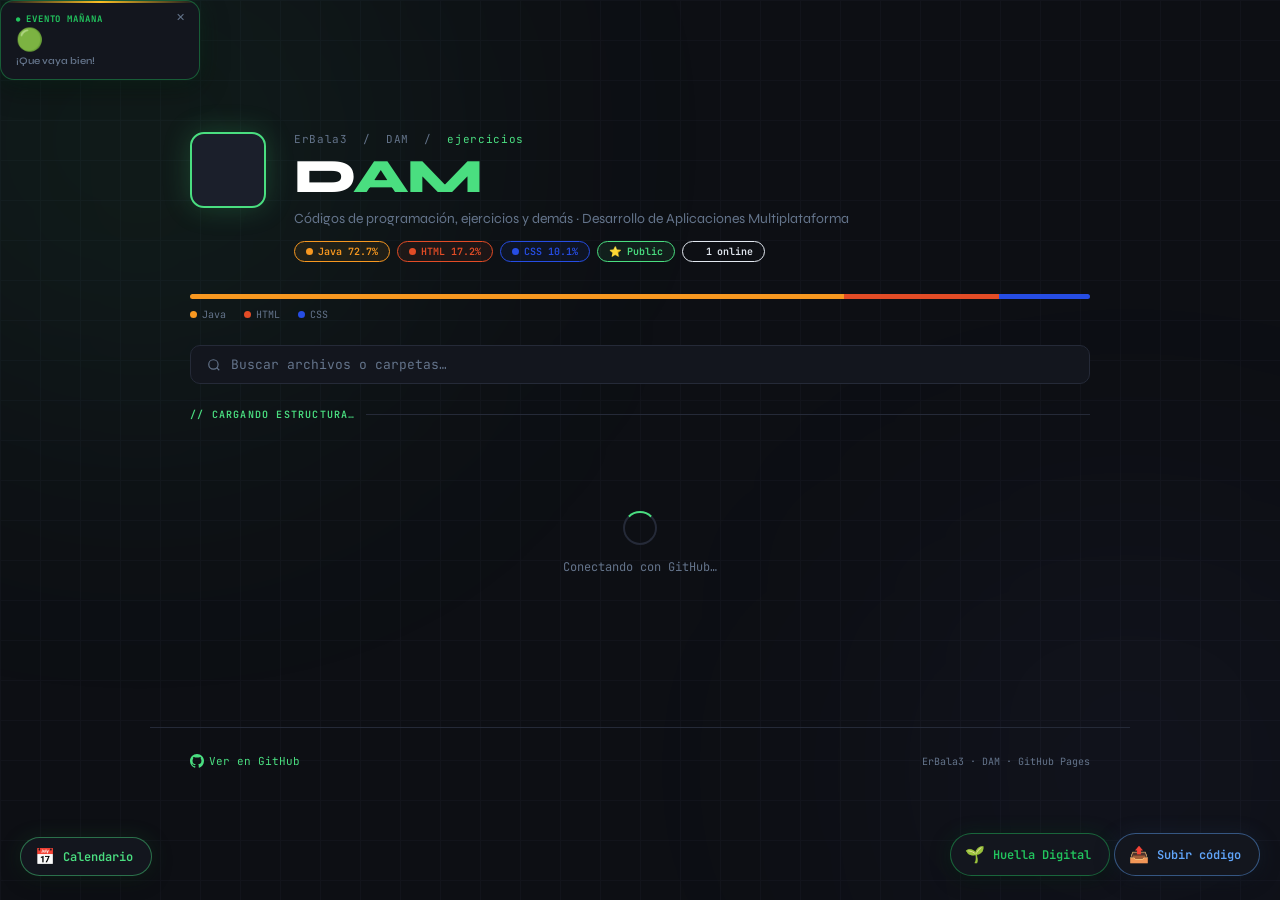
==== index.html @ a0b7b604 "Add birthday tomorrow widget and update labels" ====
<!DOCTYPE html>
<html lang="es">
<head>
  <meta charset="UTF-8" />
  <meta name="viewport" content="width=device-width, initial-scale=1.0" />
  <title>DAM — ErBala3</title>
  <link rel="preconnect" href="https://fonts.googleapis.com">
  <link href="https://fonts.googleapis.com/css2?family=JetBrains+Mono:wght@400;600;700&family=Syne:wght@400;600;800&family=Playfair+Display:wght@700;900&family=DM+Sans:wght@300;400;500&display=swap" rel="stylesheet">
  <style>
    :root {
      --bg:      #0d0f14;
      --bg2:     #13161e;
      --bg3:     #1b1f2b;
      --border:  #252a38;
      --accent:  #4ade80;
      --accent2: #818cf8;
      --text:    #e2e8f0;
      --muted:   #64748b;
      --java:    #f89820;
      --html:    #e34c26;
      --css:     #264de4;
    }
    * { box-sizing: border-box; margin: 0; padding: 0; }
    body {
      background: var(--bg); color: var(--text);
      font-family: 'Syne', sans-serif;
      min-height: 100vh; overflow-x: hidden;
    }
    body::before {
      content: ''; position: fixed; inset: 0;
      background-image:
        linear-gradient(var(--border) 1px, transparent 1px),
        linear-gradient(90deg, var(--border) 1px, transparent 1px);
      background-size: 40px 40px; opacity: 0.22;
      pointer-events: none; z-index: 0;
    }
    .glow { position: fixed; border-radius: 50%; filter: blur(140px); pointer-events: none; z-index: 0; }
    .g1 { width: 560px; height: 560px; background: rgba(74,222,128,.07); top: -140px; left: -140px; }
    .g2 { width: 420px; height: 420px; background: rgba(129,140,248,.06); bottom: -80px; right: -60px; }

    header {
      position: relative; z-index: 10;
      padding: 52px 40px 32px;
      max-width: 980px; margin: 0 auto;
      display: flex; align-items: flex-start; gap: 28px;
    }
    .avatar {
      flex-shrink: 0; width: 76px; height: 76px;
      border-radius: 14px; border: 2px solid var(--accent);
      overflow: hidden; box-shadow: 0 0 28px rgba(74,222,128,.22);
      background: var(--bg3);
    }
    .avatar img { width: 100%; height: 100%; object-fit: cover; }
    .header-text { flex: 1; }
    .breadcrumb {
      font-family: 'JetBrains Mono', monospace;
      font-size: 11px; color: var(--muted); letter-spacing:.06em; margin-bottom: 7px;
    }
    .breadcrumb a { color: var(--muted); text-decoration: none; }
    .breadcrumb a:hover { color: var(--accent); }
    .breadcrumb .hi { color: var(--accent); }
    h1 { font-size: clamp(2rem,5vw,3rem); font-weight: 800; line-height: 1; letter-spacing: -.03em; color: #fff; }
    h1 em { font-style: normal; color: var(--accent); }
    .tagline { margin-top: 9px; font-size: 14px; color: var(--muted); }
    .badges { margin-top: 14px; display: flex; gap: 7px; flex-wrap: wrap; }
    .badge {
      display: inline-flex; align-items: center; gap: 5px;
      padding: 3px 11px; border-radius: 999px;
      font-family: 'JetBrains Mono', monospace;
      font-size: 10px; font-weight: 600; border: 1px solid;
    }
    .badge.java  { color:var(--java);  border-color:var(--java);  background:rgba(248,152,32,.08); }
    .badge.html  { color:var(--html);  border-color:var(--html);  background:rgba(227,76,38,.08); }
    .badge.css   { color:var(--css);   border-color:var(--css);   background:rgba(38,77,228,.08); }
    .badge.green { color:var(--accent);border-color:var(--accent);background:rgba(74,222,128,.08); }
    .dot { width:7px;height:7px;border-radius:50%;display:inline-block; }
    .dot.java{background:var(--java);}.dot.html{background:var(--html);}.dot.css{background:var(--css);}

    .langbar-wrap { max-width:980px;margin:0 auto;padding:0 40px 24px;position:relative;z-index:10; }
    .langbar { height:5px;border-radius:999px;overflow:hidden;display:flex; }
    .langbar-seg { height:100%; }
    .langbar-leg { display:flex;gap:18px;margin-top:9px; }
    .langbar-leg-item { display:flex;align-items:center;gap:5px;font-family:'JetBrains Mono',monospace;font-size:10px;color:var(--muted); }

    .search-wrap { max-width:980px;margin:0 auto;padding:0 40px 24px;position:relative;z-index:10; }
    .search-box {
      display:flex;align-items:center;gap:10px;
      background:var(--bg2);border:1px solid var(--border);
      border-radius:10px;padding:10px 16px;transition:border-color .2s;
    }
    .search-box:focus-within { border-color:var(--accent); }
    .search-box svg { flex-shrink:0;color:var(--muted); }
    .search-box input { flex:1;background:none;border:none;outline:none;color:var(--text);font-family:'JetBrains Mono',monospace;font-size:13px; }
    .search-box input::placeholder { color:var(--muted); }
    #search-count { font-family:'JetBrains Mono',monospace;font-size:10px;color:var(--muted);white-space:nowrap; }

    main { max-width:980px;margin:0 auto;padding:0 40px 80px;position:relative;z-index:10; }
    .section-label {
      font-family:'JetBrains Mono',monospace;font-size:10px;font-weight:600;
      color:var(--accent);letter-spacing:.12em;text-transform:uppercase;
      margin-bottom:18px;display:flex;align-items:center;gap:10px;
    }
    .section-label::after { content:'';flex:1;height:1px;background:var(--border); }

    .loading-wrap { display:flex;flex-direction:column;align-items:center;gap:14px;padding:72px 0;color:var(--muted);font-family:'JetBrains Mono',monospace;font-size:12px; }
    .spinner { width:34px;height:34px;border:2px solid var(--border);border-top-color:var(--accent);border-radius:50%;animation:spin .8s linear infinite; }
    @keyframes spin { to{transform:rotate(360deg);} }
    .error-box { background:rgba(239,68,68,.08);border:1px solid rgba(239,68,68,.3);border-radius:12px;padding:22px;color:#fca5a5;font-family:'JetBrains Mono',monospace;font-size:12px;line-height:1.7; }

    .tree { display:flex;flex-direction:column;gap:5px; }
    .tree-item { background:var(--bg2);border:1px solid var(--border);border-radius:11px;overflow:hidden;transition:border-color .2s,box-shadow .2s;animation:fadeUp .4s ease both; }
    .tree-item.hidden,.tree-leaf.hidden { display:none; }
    @keyframes fadeUp { from{opacity:0;transform:translateY(10px);}to{opacity:1;transform:translateY(0);} }
    .tree-item:hover { border-color:rgba(74,222,128,.3);box-shadow:0 0 18px rgba(74,222,128,.05); }
    .tree-header { display:flex;align-items:center;gap:11px;padding:13px 18px;cursor:pointer;user-select:none;transition:background .15s; }
    .tree-header:hover { background:var(--bg3); }
    .tree-icon { font-size:17px;flex-shrink:0;width:26px;text-align:center; }
    .tree-name { font-family:'JetBrains Mono',monospace;font-weight:600;font-size:13px;flex:1;color:#fff; }
    .tree-meta { display:flex;align-items:center;gap:7px; }
    .fbadge { padding:2px 8px;border-radius:999px;font-size:9px;font-weight:600;font-family:'JetBrains Mono',monospace; }
    .fbadge.java{background:rgba(248,152,32,.15);color:var(--java);}
    .fbadge.html{background:rgba(227,76,38,.15);color:var(--html);}
    .fbadge.css{background:rgba(38,77,228,.15);color:var(--css);}
    .fbadge.dir{background:rgba(74,222,128,.12);color:var(--accent);}
    .fbadge.other{background:rgba(148,163,184,.1);color:var(--muted);}
    .count-pill { font-family:'JetBrains Mono',monospace;font-size:9px;color:var(--muted);background:var(--bg3);border:1px solid var(--border);border-radius:999px;padding:1px 7px; }
    .chevron { color:var(--muted);transition:transform .22s ease;font-size:11px; }
    .chevron.open { transform:rotate(90deg); }
    .tree-children { display:none;border-top:1px solid var(--border);background:var(--bg);padding:7px 10px 7px 36px;flex-direction:column;gap:4px; }
    .tree-children.open { display:flex; }
    .tree-children .tree-item { border-radius:9px; }
    .tree-leaf { display:flex;align-items:center;gap:9px;padding:7px 11px;border-radius:7px;transition:background .15s;cursor:pointer;color:var(--text);animation:fadeUp .3s ease both; }
    .tree-leaf:hover { background:var(--bg3);color:var(--accent); }
    .tree-leaf .leaf-name { font-family:'JetBrains Mono',monospace;font-size:12px;flex:1; }
    .sub-loading { display:flex;align-items:center;gap:9px;padding:11px;font-family:'JetBrains Mono',monospace;font-size:11px;color:var(--muted); }
    .sub-spinner { width:13px;height:13px;border:2px solid var(--border);border-top-color:var(--accent);border-radius:50%;animation:spin .7s linear infinite; }

    .modal-backdrop { display:none;position:fixed;inset:0;background:rgba(0,0,0,.75);backdrop-filter:blur(4px);z-index:100;align-items:center;justify-content:center;padding:20px; }
    .modal-backdrop.open { display:flex; }
    .modal { background:var(--bg2);border:1px solid var(--border);border-radius:16px;width:100%;max-width:840px;max-height:86vh;display:flex;flex-direction:column;box-shadow:0 40px 80px rgba(0,0,0,.5);animation:modalIn .22s ease; }
    @keyframes modalIn { from{opacity:0;transform:scale(.95);}to{opacity:1;transform:scale(1);} }
    .modal-header { display:flex;align-items:center;gap:12px;padding:14px 18px;border-bottom:1px solid var(--border);flex-wrap:wrap; }
    .modal-title { font-family:'JetBrains Mono',monospace;font-size:13px;font-weight:600;flex:1;color:#fff;min-width:0;word-break:break-all; }
    .modal-actions { display:flex;gap:6px;flex-shrink:0; }
    .modal-btn { font-family:'JetBrains Mono',monospace;font-size:10px;padding:4px 10px;border-radius:7px;border:1px solid var(--border);background:var(--bg3);color:var(--muted);cursor:pointer;text-decoration:none;display:inline-flex;align-items:center;gap:5px;transition:border-color .15s,color .15s; }
    .modal-btn:hover { border-color:var(--accent);color:var(--accent); }
    .modal-close { background:none;border:none;color:var(--muted);cursor:pointer;font-size:17px;line-height:1;padding:4px;border-radius:6px;transition:color .15s; }
    .modal-close:hover { color:#fff; }
    .modal-body { flex:1;overflow-y:auto;padding:18px; }
    .modal-body pre { font-family:'JetBrains Mono',monospace;font-size:12px;line-height:1.75;color:var(--text);white-space:pre-wrap;word-break:break-word; }
    .modal-loading { display:flex;align-items:center;justify-content:center;gap:12px;padding:40px;font-family:'JetBrains Mono',monospace;font-size:12px;color:var(--muted); }
    .kw{color:#c084fc;}.str{color:#86efac;}.cmt{color:#52637a;font-style:italic;}.num{color:#fbbf24;}.typ{color:#67e8f9;}.ann{color:#f472b6;}

    footer { border-top:1px solid var(--border);max-width:980px;margin:0 auto;padding:26px 40px;display:flex;align-items:center;justify-content:space-between;position:relative;z-index:10;flex-wrap:wrap;gap:10px; }
    footer a { color:var(--accent);text-decoration:none;font-family:'JetBrains Mono',monospace;font-size:11px;display:flex;align-items:center;gap:5px;transition:opacity .2s; }
    footer a:hover { opacity:.7; }
    .foot-muted { font-family:'JetBrains Mono',monospace;font-size:10px;color:var(--muted); }

    @media(max-width:600px){
      header,.langbar-wrap,.search-wrap,main,footer{padding-left:16px;padding-right:16px;}
      header{padding-top:32px;flex-direction:column;}
    }

    /* ══════════ CALENDAR BUTTON ══════════ */
    #cal-open-btn {
      position: fixed; bottom: 24px; left: 20px; z-index: 200;
      display: flex; align-items: center; gap: 8px;
      background: var(--bg2);
      border: 1px solid rgba(74,222,128,.45);
      border-radius: 999px; padding: 10px 18px 10px 14px;
      cursor: pointer;
      font-family: 'JetBrains Mono', monospace; font-size: 12px; font-weight: 600;
      color: var(--accent);
      box-shadow: 0 0 20px rgba(74,222,128,.1), 0 4px 20px rgba(0,0,0,.4);
      transition: border-color .2s, box-shadow .2s, transform .15s;
      animation: slideIn .5s .3s cubic-bezier(.34,1.56,.64,1) both;
    }
    #cal-open-btn:hover { border-color:var(--accent); box-shadow:0 0 30px rgba(74,222,128,.2),0 6px 24px rgba(0,0,0,.5); transform:scale(1.05); }
    #cal-open-btn .ci { font-size:16px; }
    @keyframes slideIn { from{opacity:0;transform:translateX(-30px) scale(.9);}to{opacity:1;transform:translateX(0) scale(1);} }
    @keyframes slideInRight { from{opacity:0;transform:translateX(30px) scale(.9);}to{opacity:1;transform:translateX(0) scale(1);} }

    /* ══════════ UPLOAD BUTTON ══════════ */
    #upload-btn {
      position: fixed; bottom: 24px; right: 20px; z-index: 200;
      display: flex; align-items: center; gap: 8px;
      background: var(--bg2);
      border: 1px solid rgba(96,165,250,.45);
      border-radius: 999px; padding: 10px 18px 10px 14px;
      cursor: pointer;
      font-family: 'JetBrains Mono', monospace; font-size: 12px; font-weight: 600;
      color: #60a5fa;
      box-shadow: 0 0 20px rgba(96,165,250,.1), 0 4px 20px rgba(0,0,0,.4);
      transition: border-color .2s, box-shadow .2s, transform .15s;
      animation: slideInRight .5s .5s cubic-bezier(.34,1.56,.64,1) both;
    }
    #upload-btn:hover { border-color:#60a5fa; box-shadow:0 0 30px rgba(96,165,250,.2),0 6px 24px rgba(0,0,0,.5); transform:scale(1.05); }

    /* ══════════ HUELLA BUTTON ══════════ */
    #huella-btn {
      position: fixed; bottom: 24px; right: 170px; z-index: 200;
      display: flex; align-items: center; gap: 8px;
      background: var(--bg2);
      border: 1px solid rgba(34,197,94,.45);
      border-radius: 999px; padding: 10px 18px 10px 14px;
      cursor: pointer;
      font-family: 'JetBrains Mono', monospace; font-size: 12px; font-weight: 600;
      color: #22c55e;
      box-shadow: 0 0 20px rgba(34,197,94,.1), 0 4px 20px rgba(0,0,0,.4);
      transition: border-color .2s, box-shadow .2s, transform .15s;
      animation: slideInRight .5s .6s cubic-bezier(.34,1.56,.64,1) both;
    }
    #huella-btn:hover { border-color:#22c55e; box-shadow:0 0 30px rgba(34,197,94,.2),0 6px 24px rgba(0,0,0,.5); transform:scale(1.05); }

    /* ══════════ HUELLA MODAL ══════════ */
    #huella-backdrop {
      display:none; position:fixed; inset:0;
      background:rgba(0,0,0,.82); backdrop-filter:blur(6px);
      z-index:300; align-items:center; justify-content:center; padding:14px;
    }
    #huella-backdrop.open { display:flex; }
    #huella-modal {
      background:#0d1a12; border-radius:20px;
      width:100%; max-width:780px; max-height:92vh;
      display:flex; flex-direction:column;
      box-shadow:0 40px 100px rgba(0,0,0,.65);
      animation:calIn .3s cubic-bezier(.34,1.2,.64,1);
      overflow:hidden; border:1px solid rgba(34,197,94,.2);
    }
    #huella-header {
      display:flex; align-items:center; justify-content:space-between;
      padding:14px 22px; background:#071009; flex-shrink:0;
      border-bottom:1px solid rgba(34,197,94,.15);
    }
    #huella-header span { font-family:'Playfair Display',serif;font-size:17px;font-weight:700;color:#f0fdf4; }
    #huella-close { background:none;border:none;color:#f0fdf4;cursor:pointer;font-size:20px;opacity:.55;transition:opacity .15s,transform .15s;padding:4px 8px;border-radius:6px; }
    #huella-close:hover{opacity:1;transform:rotate(90deg);}
    #huella-body { overflow-y:auto; flex:1; padding:24px 28px 28px; }

    /* Steps */
    .hstep { display:none; }
    .hstep.active { display:block; }
    .hstep-title { font-family:'Playfair Display',serif;font-size:18px;font-weight:700;color:#f0fdf4;margin-bottom:4px; }
    .hstep-sub { font-size:12px;color:#86efac;font-family:'JetBrains Mono',monospace;margin-bottom:20px;opacity:.7; }

    .hq-group { margin-bottom:20px; }
    .hq-label { font-family:'JetBrains Mono',monospace;font-size:11px;color:#86efac;font-weight:600;letter-spacing:.5px;margin-bottom:8px;display:block; }
    .hq-opts { display:flex;flex-wrap:wrap;gap:7px; }
    .hq-opt {
      border:1.5px solid rgba(34,197,94,.25); border-radius:9px;
      padding:7px 14px; font-family:'JetBrains Mono',monospace;font-size:11px;
      color:#86efac; background:transparent; cursor:pointer;
      transition:all .15s;
    }
    .hq-opt:hover { border-color:#22c55e; background:rgba(34,197,94,.08); }
    .hq-opt.sel { border-color:#22c55e; background:rgba(34,197,94,.18); color:#fff; font-weight:700; }
    .hq-slider-wrap { display:flex;align-items:center;gap:12px; }
    .hq-slider { flex:1;accent-color:#22c55e; }
    .hq-slider-val { font-family:'JetBrains Mono',monospace;font-size:13px;color:#fff;font-weight:700;min-width:32px;text-align:right; }

    /* Progress bar */
    #huella-progress-bar-wrap { height:4px;background:rgba(34,197,94,.1);margin-bottom:24px;border-radius:2px;overflow:hidden; }
    #huella-progress-bar { height:100%;background:#22c55e;transition:width .4s ease;border-radius:2px; }

    /* Nav buttons */
    .hnav { display:flex;justify-content:space-between;margin-top:24px;gap:10px; }
    .hnav-btn {
      font-family:'JetBrains Mono',monospace;font-size:11px;font-weight:700;
      border:none;border-radius:10px;padding:10px 22px;cursor:pointer;transition:all .15s;
    }
    .hnav-back { background:rgba(34,197,94,.1);color:#86efac; }
    .hnav-back:hover { background:rgba(34,197,94,.2); }
    .hnav-next { background:#22c55e;color:#071009; }
    .hnav-next:hover { background:#16a34a;transform:scale(1.03); }
    .hnav-next:disabled { background:rgba(34,197,94,.2);color:#86efac;cursor:not-allowed;transform:none; }

    /* Results */
    #huella-result { display:none; }
    .hresult-score {
      text-align:center;margin-bottom:24px;padding:20px;
      background:rgba(34,197,94,.06);border:1px solid rgba(34,197,94,.2);border-radius:16px;
    }
    .hresult-score-num { font-family:'Playfair Display',serif;font-size:52px;font-weight:900;color:#22c55e;line-height:1; }
    .hresult-score-unit { font-family:'JetBrains Mono',monospace;font-size:11px;color:#86efac;margin-top:4px;opacity:.7; }
    .hresult-score-label { font-family:'JetBrains Mono',monospace;font-size:13px;font-weight:700;margin-top:8px; }
    .hresult-analysis { font-family:'DM Sans',sans-serif;font-size:13px;color:#d1fae5;line-height:1.7;margin-bottom:20px; white-space:pre-wrap; }
    .hresult-tips { }
    .hresult-tip {
      display:flex;gap:12px;align-items:flex-start;
      padding:10px 14px;border-radius:10px;margin-bottom:8px;
      background:rgba(34,197,94,.06);border:1px solid rgba(34,197,94,.15);
    }
    .hresult-tip-icon { font-size:18px;flex-shrink:0; }
    .hresult-tip-text { font-family:'DM Sans',sans-serif;font-size:12px;color:#bbf7d0;line-height:1.5; }
    .hloading { text-align:center;padding:40px 0;color:#86efac;font-family:'JetBrains Mono',monospace;font-size:12px; }
    .hloading-spinner { width:28px;height:28px;border:3px solid rgba(34,197,94,.2);border-top-color:#22c55e;border-radius:50%;animation:spin .8s linear infinite;margin:0 auto 14px; }
    @keyframes spin{to{transform:rotate(360deg);}}
    #upload-backdrop {
      position:fixed;inset:0;z-index:600;
      background:rgba(10,12,18,.75);backdrop-filter:blur(6px);
      display:flex;align-items:center;justify-content:center;padding:20px;
      opacity:0;pointer-events:none;transition:opacity .25s;
    }
    #upload-backdrop.open{opacity:1;pointer-events:all;}
    #upload-modal {
      background:#1a1f2e;border:1px solid rgba(96,165,250,.2);
      border-radius:18px;padding:28px 30px 24px;
      width:100%;max-width:520px;
      box-shadow:0 24px 70px rgba(0,0,0,.5);
      display:flex;flex-direction:column;gap:16px;
    }
    #upload-modal h3 {
      font-family:'Playfair Display',serif;font-size:18px;color:#f0f4ff;margin:0;
    }
    .upload-close {
      position:absolute;top:16px;right:20px;
      background:none;border:none;color:#64748b;font-size:20px;cursor:pointer;
      transition:color .15s,transform .15s;
    }
    .upload-close:hover{color:#f0f4ff;transform:rotate(90deg);}
    #upload-modal label {
      font-family:'JetBrains Mono',monospace;font-size:11px;color:#64748b;
      text-transform:uppercase;letter-spacing:.8px;display:block;margin-bottom:5px;
    }
    #upload-modal input[type=text], #upload-modal select, #upload-modal textarea {
      width:100%;background:#0d1117;border:1px solid rgba(96,165,250,.2);
      border-radius:8px;padding:10px 12px;
      font-family:'JetBrains Mono',monospace;font-size:12px;color:#c9d1d9;
      outline:none;transition:border-color .2s;box-sizing:border-box;
    }
    #upload-modal input[type=text]:focus,
    #upload-modal select:focus,
    #upload-modal textarea:focus { border-color:#60a5fa; }
    #upload-modal textarea { min-height:180px;resize:vertical;line-height:1.5; }
    #upload-modal select option { background:#1a1f2e; }
    #upload-submit {
      background:#60a5fa;color:#0d1117;border:none;border-radius:8px;
      padding:11px 0;font-family:'JetBrains Mono',monospace;font-size:13px;font-weight:700;
      cursor:pointer;transition:background .2s,transform .15s;
    }
    #upload-submit:hover{background:#93c5fd;transform:scale(1.02);}
    #upload-submit:disabled{background:#334155;color:#64748b;cursor:not-allowed;transform:none;}
    #upload-msg {
      font-family:'JetBrains Mono',monospace;font-size:11px;text-align:center;
      min-height:16px;
    }
    #upload-msg.ok{color:#4ade80;}
    #upload-msg.err{color:#f87171;}
    #upload-msg.warn{color:#fbbf24;}
    /* rename box, hidden by default */
    #upload-rename-box { display:none; }

    .upload-tab {
      flex:1; background:#0d1117; border:1px solid rgba(96,165,250,.2);
      border-radius:8px; padding:8px; font-family:'JetBrains Mono',monospace;
      font-size:11px; color:#64748b; cursor:pointer; transition:all .15s;
    }
    .upload-tab.active { border-color:#60a5fa; color:#60a5fa; background:#0f1a2e; }

    #cal-bday-dot {
      display:none; width:8px; height:8px;
      background:#f472b6; border-radius:50%; border:1.5px solid var(--bg2);
      position:absolute; top:4px; right:4px;
      animation:pulse 1.4s ease-in-out infinite;
    }
    @keyframes pulse{0%,100%{opacity:1;}50%{opacity:.3;}}

    /* ══════════ BIRTHDAY WIDGET ══════════ */
    #bday-widget {
      position:fixed; bottom:76px; left:20px; z-index:200;
      display:none;
      animation:slideIn .5s .8s cubic-bezier(.34,1.56,.64,1) both;
    }
    #bday-tmrw-widget {
      position:fixed; bottom:76px; left:20px; z-index:200;
      display:none;
      animation:slideIn .5s .9s cubic-bezier(.34,1.56,.64,1) both;
    }
    .bday-card {
      background:var(--bg2); border:1px solid rgba(244,114,182,.4);
      border-radius:14px; padding:12px 15px 10px;
      box-shadow:0 0 22px rgba(244,114,182,.1),0 8px 28px rgba(0,0,0,.4);
      position:relative; overflow:hidden; max-width:200px;
    }
    .bday-card::before {
      content:''; position:absolute; top:0; left:0; right:0; height:2px;
      background:linear-gradient(90deg,transparent,#f472b6,transparent);
      animation:shimmer 2.5s ease-in-out infinite;
    }
    @keyframes shimmer{0%,100%{opacity:.4;transform:scaleX(.5);}50%{opacity:1;transform:scaleX(1);}}
    .bday-lbl { font-family:'JetBrains Mono',monospace;font-size:9px;font-weight:700;letter-spacing:.1em;text-transform:uppercase;color:#f472b6;margin-bottom:4px;display:flex;align-items:center;gap:5px; }
    .bday-lbl::before{content:'●';font-size:7px;animation:pulse 1.4s ease-in-out infinite;}
    .bday-emoji{font-size:22px;line-height:1;margin-bottom:4px;display:block;}
    .bday-sub{font-size:10px;font-weight:600;color:var(--muted);margin-bottom:2px;}
    .bday-name-text{font-family:'JetBrains Mono',monospace;font-size:12px;font-weight:700;color:#fff;line-height:1.3;}
    .bday-x{position:absolute;top:8px;right:10px;background:none;border:none;color:var(--muted);cursor:pointer;font-size:11px;padding:2px 4px;border-radius:4px;transition:color .15s;}
    .bday-x:hover{color:#fff;}

    /* ══════════ EXAM WIDGET ══════════ */
    #exam-widget {
      position:fixed; bottom:76px; left:20px; z-index:200;
      display:none;
      animation:slideIn .5s 1.1s cubic-bezier(.34,1.56,.64,1) both;
    }
    .exam-card {
      background:var(--bg2); border:1px solid rgba(168,85,247,.4);
      border-radius:14px; padding:12px 15px 10px;
      box-shadow:0 0 22px rgba(168,85,247,.1),0 8px 28px rgba(0,0,0,.4);
      position:relative; overflow:hidden; max-width:200px;
    }
    .exam-card::before {
      content:''; position:absolute; top:0; left:0; right:0; height:2px;
      background:linear-gradient(90deg,transparent,#a855f7,transparent);
      animation:shimmer 2.5s ease-in-out infinite;
    }
    .exam-lbl { font-family:'JetBrains Mono',monospace;font-size:9px;font-weight:700;letter-spacing:.1em;text-transform:uppercase;color:#a855f7;margin-bottom:4px;display:flex;align-items:center;gap:5px; }
    .exam-lbl::before{content:'●';font-size:7px;animation:pulse 1.4s ease-in-out infinite;}

    /* ══════════ EVENT WIDGET ══════════ */
    #event-widget {
      position:fixed; bottom:76px; left:20px; z-index:200;
      display:none;
      animation:slideIn .5s 1.4s cubic-bezier(.34,1.56,.64,1) both;
    }
    .event-card {
      background:var(--bg2); border:1px solid rgba(251,191,36,.4);
      border-radius:14px; padding:12px 15px 10px;
      box-shadow:0 0 22px rgba(251,191,36,.1),0 8px 28px rgba(0,0,0,.4);
      position:relative; overflow:hidden; max-width:200px;
    }
    .event-card::before {
      content:''; position:absolute; top:0; left:0; right:0; height:2px;
      background:linear-gradient(90deg,transparent,#fbbf24,transparent);
      animation:shimmer 2.5s ease-in-out infinite;
    }
    .event-lbl { font-family:'JetBrains Mono',monospace;font-size:9px;font-weight:700;letter-spacing:.1em;text-transform:uppercase;color:#fbbf24;margin-bottom:4px;display:flex;align-items:center;gap:5px; }
    .event-lbl::before{content:'●';font-size:7px;animation:pulse 1.4s ease-in-out infinite;}

    /* ══════════ CALENDAR POPUP ══════════ */
    #cal-backdrop {
      display:none; position:fixed; inset:0;
      background:rgba(0,0,0,.82); backdrop-filter:blur(6px);
      z-index:300; align-items:center; justify-content:center; padding:14px;
    }
    #cal-backdrop.open { display:flex; }

    #cal-modal {
      background:#f5f0e8; border-radius:20px;
      width:100%; max-width:1120px;
      height:96vh; max-height:820px;
      display:flex; flex-direction:column;
      box-shadow:0 40px 100px rgba(0,0,0,.65);
      animation:calIn .3s cubic-bezier(.34,1.2,.64,1);
      overflow:hidden;
    }
    @keyframes calIn{from{opacity:0;transform:scale(.94) translateY(18px);}to{opacity:1;transform:scale(1) translateY(0);}}

    #cal-modal-header {
      display:flex; align-items:center; justify-content:space-between;
      padding:14px 22px; background:#1a1612; flex-shrink:0;
    }
    #cal-modal-header span { font-family:'Playfair Display',serif;font-size:17px;font-weight:700;color:#f5f0e8; }
    #cal-modal-close { background:none;border:none;color:#f5f0e8;cursor:pointer;font-size:20px;opacity:.55;transition:opacity .15s,transform .15s;padding:4px 8px;border-radius:6px; }
    #cal-modal-close:hover{opacity:1;transform:rotate(90deg);}

    .cal-add-type-btn {
      width:36px;height:36px;border-radius:8px;border:1.5px solid #e8e1d4;
      background:#fafafa;cursor:pointer;font-size:18px;
      display:flex;align-items:center;justify-content:center;
      transition:border-color .15s,background .15s,transform .12s;
    }
    .cal-add-type-btn:hover { border-color:#888;background:#f5f0e8;transform:scale(1.08); }
    .cal-add-type-btn.sel-bday  { border-color:#4a7fa5!important;background:#dbeaf4!important; }
    .cal-add-type-btn.sel-exam  { border-color:#a855f7!important;background:#fde8ff!important; }
    .cal-add-type-btn.sel-hol   { border-color:#c9a84c!important;background:#fef4d0!important; }
    .cal-add-type-btn.sel-evento{ border-color:#22c55e!important;background:#dcfce7!important; }
    #cal-add-submit:hover:not(:disabled){background:#b5432a;transform:scale(1.03);}
    #cal-add-submit:disabled{opacity:.35;cursor:not-allowed;}

    #cal-modal-body { overflow:hidden; flex:1; display:flex; flex-direction:column; }

    /* ── calendar internals ── */
    .cal-wrap { padding:10px 14px 12px; font-family:'DM Sans',sans-serif; color:#1a1612; flex:1; display:flex; flex-direction:column; overflow:hidden; }

    .cal-top { display:flex;align-items:center;justify-content:center;gap:14px;margin-bottom:10px;flex-shrink:0; }
    .cal-year-title { font-family:'Playfair Display',serif;font-size:22px;font-weight:900;letter-spacing:-1px;color:#1a1612; }
    .cal-nav { background:#1a1612;color:#f5f0e8;border:none;border-radius:50%;width:32px;height:32px;font-size:15px;cursor:pointer;display:flex;align-items:center;justify-content:center;transition:background .2s,transform .15s;flex-shrink:0; }
    .cal-nav:hover{background:#b5432a;transform:scale(1.1);}

    .cal-grid { display:grid;grid-template-columns:repeat(4,1fr);grid-template-rows:repeat(3,1fr);gap:8px;flex:1;overflow:hidden; }
    @media(max-width:860px){.cal-grid{grid-template-columns:repeat(3,1fr);grid-template-rows:repeat(4,1fr);}}
    @media(max-width:560px){.cal-grid{grid-template-columns:repeat(2,1fr);grid-template-rows:repeat(6,1fr);}}

    .cal-month { background:#fff;border-radius:11px;overflow:hidden;box-shadow:0 2px 10px rgba(26,22,18,.07);display:flex;flex-direction:column; }
    .cal-month-name { background:#1a1612;color:#f5f0e8;font-family:'Playfair Display',serif;font-size:9px;font-weight:700;letter-spacing:3px;text-transform:uppercase;text-align:center;padding:5px 4px;flex-shrink:0; }
    .cal-day-labels { display:grid;grid-template-columns:repeat(7,1fr);background:#ede5d4; }
    .cal-day-lbl { text-align:center;font-size:8px;font-weight:500;letter-spacing:.8px;text-transform:uppercase;padding:4px 0;opacity:.55; }
    .cal-day-lbl.s{color:#b5432a;opacity:.8;}

    .cal-days { display:grid;grid-template-columns:repeat(7,1fr);gap:1px;padding:2px;flex:1; }
    .cal-cell { border-radius:4px;display:flex;flex-direction:column;align-items:center;justify-content:center;font-size:10px;position:relative;transition:transform .12s,box-shadow .12s; }
    .cal-cell.empty{pointer-events:none;}
    .cal-cell.sat{background:#f0ece3;}
    .cal-cell.sun{background:#fae8e5;}
    .cal-cell.sun .cn{color:#b5432a;font-weight:600;}
    .cal-cell.hol{background:#fef4d0;}
    .cal-cell.hol .cn{color:#7a5c10;font-weight:600;}
    .cal-cell.bday{background:#dbeaf4;}
    .cal-cell.bday .cn{color:#4a7fa5;font-weight:600;}
    .cal-cell.has-exam{background:#f0e6ff;}
    .cal-cell.has-exam .cn{color:#7c3aed;font-weight:600;}
    .cal-cell.today{outline:2px solid #b5432a;outline-offset:-1px;}
    .cal-cell.today .cn{color:#b5432a;font-weight:700;}
    .cal-cell.clickable{cursor:pointer;}
    .cal-cell.clickable:hover{transform:scale(1.18);z-index:2;box-shadow:0 3px 10px rgba(0,0,0,.15);}
    .cn{line-height:1;font-size:11px;}
    .ci{font-size:6px;line-height:1;margin-top:1px;}

    /* ── event popup (on top of calendar) ── */
    #ev-popup-overlay {
      position:fixed;inset:0;z-index:500;
      display:flex;align-items:center;justify-content:center;padding:20px;
      background:rgba(26,22,18,.5);backdrop-filter:blur(3px);
      opacity:0;pointer-events:none;transition:opacity .2s;
    }
    #ev-popup-overlay.open{opacity:1;pointer-events:all;}
    #ev-popup {
      background:#fff;border-radius:16px;padding:26px 30px 22px;
      max-width:320px;width:100%;
      box-shadow:0 20px 60px rgba(26,22,18,.3);
      transform:scale(.95) translateY(10px);
      transition:transform .25s cubic-bezier(.34,1.56,.64,1);
      position:relative;
    }
    #ev-popup-overlay.open #ev-popup{transform:scale(1) translateY(0);}
    #ev-popup-close{position:absolute;top:12px;right:14px;background:none;border:none;font-size:15px;cursor:pointer;opacity:.4;transition:opacity .15s,transform .15s;}
    #ev-popup-close:hover{opacity:.9;transform:rotate(90deg);}
    #ev-popup-date{font-family:'Playfair Display',serif;font-size:17px;font-weight:700;margin-bottom:3px;color:#1a1612;}
    #ev-popup-wday{font-size:9px;letter-spacing:3px;text-transform:uppercase;opacity:.4;margin-bottom:16px;font-weight:500;}
    .ev-item{display:flex;align-items:center;gap:11px;padding:10px 13px;border-radius:8px;font-size:13px;margin-bottom:7px;}
    .ev-item:last-child{margin-bottom:0;}
    .ev-icon{font-size:19px;flex-shrink:0;}
    .ev-hol{background:#fef4d0;border-left:3px solid #c9a84c;}
    .ev-bday{background:#dbeaf4;border-left:3px solid #4a7fa5;}
    .ev-bday strong{color:#1a1612;}
    .ev-exam{background:#fde8ff;border-left:3px solid #a855f7;}
    .ev-custom-hol{background:#fff0e6;border-left:3px solid #e07b39;}
    .ev-custom-bday{background:#dbeaf4;border-left:3px solid #4a7fa5;}

    /* delete button inside ev-item */
    .ev-del{margin-left:auto;background:none;border:none;cursor:pointer;font-size:12px;opacity:.3;transition:opacity .15s;padding:2px 5px;border-radius:4px;flex-shrink:0;color:#e34c26;}
    .ev-del:hover{opacity:1;}

    /* add event button inside ev-popup */
    #ev-add-btn{
      margin-top:14px;width:100%;
      background:#1a1612;color:#f5f0e8;
      border:none;border-radius:10px;
      padding:11px 0;font-family:'JetBrains Mono',monospace;
      font-size:11px;font-weight:600;letter-spacing:.08em;
      cursor:pointer;display:flex;align-items:center;justify-content:center;gap:7px;
      transition:background .2s,transform .12s;
    }
    #ev-add-btn:hover{background:#b5432a;transform:scale(1.02);}

    /* ══ ADD EVENT FORM MODAL ══ */
    #add-ev-overlay{
      position:fixed;inset:0;z-index:600;
      display:flex;align-items:center;justify-content:center;padding:20px;
      background:rgba(26,22,18,.65);backdrop-filter:blur(4px);
      opacity:0;pointer-events:none;transition:opacity .2s;
    }
    #add-ev-overlay.open{opacity:1;pointer-events:all;}
    #add-ev-modal{
      background:#fff;border-radius:18px;padding:28px 28px 24px;
      max-width:330px;width:100%;
      box-shadow:0 24px 70px rgba(26,22,18,.35);
      transform:scale(.95) translateY(12px);
      transition:transform .25s cubic-bezier(.34,1.56,.64,1);
      position:relative;
    }
    #add-ev-overlay.open #add-ev-modal{transform:scale(1) translateY(0);}
    #add-ev-close{position:absolute;top:12px;right:14px;background:none;border:none;font-size:15px;cursor:pointer;opacity:.35;transition:opacity .15s,transform .15s;}
    #add-ev-close:hover{opacity:.85;transform:rotate(90deg);}
    #add-ev-title{font-family:'Playfair Display',serif;font-size:16px;font-weight:700;color:#1a1612;margin-bottom:2px;}
    #add-ev-subtitle{font-size:9px;letter-spacing:2.5px;text-transform:uppercase;opacity:.4;margin-bottom:16px;font-weight:500;}

    .ev-type-grid{display:grid;grid-template-columns:repeat(3,1fr);gap:8px;margin-bottom:16px;}
    .ev-type-btn{
      border:1.5px solid #e8e1d4;border-radius:10px;padding:11px 4px 9px;
      background:#fafafa;cursor:pointer;text-align:center;
      transition:border-color .15s,background .15s,transform .12s;
      display:flex;flex-direction:column;align-items:center;gap:5px;
    }
    .ev-type-btn:hover{border-color:#888;background:#f5f0e8;transform:scale(1.03);}
    .ev-type-btn.sel-bday{border-color:#4a7fa5!important;background:#dbeaf4!important;}
    .ev-type-btn.sel-exam{border-color:#a855f7!important;background:#fde8ff!important;}
    .ev-type-btn.sel-hol{border-color:#c9a84c!important;background:#fef4d0!important;}
    .ev-type-icon{font-size:22px;line-height:1;}
    .ev-type-label{font-size:9px;font-weight:600;letter-spacing:.6px;text-transform:uppercase;color:#64748b;line-height:1.2;text-align:center;}

    .ev-input-wrap{margin-bottom:14px;}
    .ev-input-wrap label{display:block;font-size:9px;font-weight:600;letter-spacing:1px;text-transform:uppercase;opacity:.45;margin-bottom:5px;}
    .ev-input-wrap input{
      width:100%;border:1.5px solid #e8e1d4;border-radius:8px;
      padding:9px 12px;font-family:'DM Sans',sans-serif;font-size:13px;
      color:#1a1612;background:#fafafa;outline:none;transition:border-color .15s;
    }
    .ev-input-wrap input:focus{border-color:#1a1612;}

    #add-ev-submit{
      width:100%;background:#1a1612;color:#f5f0e8;border:none;
      border-radius:10px;padding:12px 0;
      font-family:'JetBrains Mono',monospace;font-size:11px;font-weight:700;
      letter-spacing:.1em;cursor:pointer;
      transition:background .2s,transform .12s;
    }
    #add-ev-submit:hover{background:#b5432a;transform:scale(1.02);}
    #add-ev-submit:disabled{opacity:.4;cursor:not-allowed;transform:none;}

    .cal-cell.has-exam .cn{color:#a855f7;font-weight:600;}
    .cal-cell.has-custom-hol .cn{color:#e07b39;font-weight:600;}
    .cal-cell.has-custom-bday .cn{color:#4a7fa5;font-weight:600;}
    .cal-cell.has-evento{background:#d1fae5;}
    .cal-cell.has-evento .cn{color:#065f46;font-weight:600;}
    .ev-type-btn.sel-evento{border-color:#22c55e!important;background:#dcfce7!important;}
    .ev-evento{background:#dcfce7;border-left:3px solid #22c55e;}
    /* multi-day date picker in add form */
    #evento-dates-wrap{margin-bottom:14px;display:none;}
    #evento-dates-wrap label{display:block;font-size:9px;font-weight:600;letter-spacing:1px;text-transform:uppercase;opacity:.45;margin-bottom:6px;}
    .evento-day-grid{display:grid;grid-template-columns:repeat(7,1fr);gap:3px;margin-bottom:6px;}
    .evento-day-hdr{font-size:8px;text-align:center;color:#64748b;font-weight:600;padding:2px 0;}
    .evento-day-cell{font-size:10px;text-align:center;padding:4px 2px;border-radius:5px;cursor:pointer;border:1.5px solid transparent;transition:all .12s;color:#1a1612;}
    .evento-day-cell:hover{background:#f0fdf4;border-color:#86efac;}
    .evento-day-cell.sel{background:#22c55e;color:#fff;border-color:#16a34a;}
    .evento-day-cell.empty{pointer-events:none;opacity:0;}
  </style>
</head>
<body>

<div class="glow g1"></div>
<div class="glow g2"></div>

<!-- ══ CALENDAR BUTTON (bottom-left) ══ -->
<button id="cal-open-btn" title="Abrir Calendario">
  <span class="ci" style="font-size:16px">📅</span>
  <span>Calendario</span>
  <span id="cal-bday-dot"></span>
</button>

<!-- ══ BIRTHDAY WIDGET ══ -->
<div id="bday-widget">
  <div class="bday-card">
    <button class="bday-x" id="bday-close">✕</button>
    <div class="bday-lbl" id="bday-lbl-text">Cumple hoy</div>
    <span class="bday-emoji">🎉</span>
    <div class="bday-sub" id="bday-sub-text">¡Felicidades!</div>
    <div class="bday-name-text" id="bday-name-text"></div>
  </div>
</div>

<!-- ══ BDAY TOMORROW WIDGET ══ -->
<div id="bday-tmrw-widget">
  <div class="bday-card" style="border-color:rgba(244,114,182,.25);opacity:.9;">
    <button class="bday-x" id="bday-tmrw-close">✕</button>
    <div class="bday-lbl" style="color:#f472b6;opacity:.7;">Cumple mañana</div>
    <span class="bday-emoji">🎂</span>
    <div class="bday-sub">Recuérdalo</div>
    <div class="bday-name-text" id="bday-tmrw-name-text"></div>
  </div>
</div>

<!-- ══ EXAM WIDGET ══ -->
<div id="exam-widget">
  <div class="exam-card">
    <button class="bday-x" id="exam-close">✕</button>
    <div class="exam-lbl">Examen mañana</div>
    <span class="bday-emoji">📝</span>
    <div class="bday-sub">¡Mucha suerte!</div>
    <div class="bday-name-text" id="exam-name-text"></div>
  </div>
</div>

<!-- ══ EVENT WIDGET ══ -->
<div id="event-widget">
  <div class="event-card">
    <button class="bday-x" id="event-close">✕</button>
    <div class="event-lbl">Festivo mañana</div>
    <span class="bday-emoji">🎊</span>
    <div class="bday-sub">¡Disfrútalo!</div>
    <div class="bday-name-text" id="event-name-text"></div>
  </div>
</div>

<!-- ══ EVENTO WIDGET ══ -->
<div id="evento-widget">
  <div class="event-card" style="border-color:rgba(34,197,94,.4);box-shadow:0 0 22px rgba(34,197,94,.1),0 8px 28px rgba(0,0,0,.4);">
    <button class="bday-x" id="evento-close">✕</button>
    <div class="event-lbl" style="color:#22c55e;">Evento mañana</div>
    <span class="bday-emoji">🟢</span>
    <div class="bday-sub">¡Que vaya bien!</div>
    <div class="bday-name-text" id="evento-name-text"></div>
  </div>
</div>

<!-- ══ CALENDAR POPUP ══ -->
<div id="cal-backdrop">
  <div id="cal-modal">
    <div id="cal-modal-header">
      <span>📅 Calendario</span>
      <button id="cal-add-toggle" title="Añadir evento" style="
        background:rgba(245,240,232,.12);border:1px solid rgba(245,240,232,.25);
        border-radius:8px;color:#f5f0e8;cursor:pointer;
        font-family:'JetBrains Mono',monospace;font-size:11px;font-weight:600;
        padding:6px 14px;transition:all .15s;margin-left:auto;margin-right:10px;">
        ＋ Añadir
      </button>
      <button id="cal-modal-close">✕</button>
    </div>

    <!-- ══ Add event panel (collapsible, inside calendar) ══ -->
    <div id="cal-add-panel" style="
      display:none;background:#fff8f0;border-bottom:1px solid #e8e1d4;
      padding:14px 20px;flex-shrink:0;">
      <div style="display:flex;align-items:flex-start;gap:18px;flex-wrap:wrap;">

        <!-- Type selector -->
        <div>
          <div style="font-size:9px;font-weight:700;letter-spacing:1px;text-transform:uppercase;opacity:.45;margin-bottom:7px;">Tipo</div>
          <div style="display:flex;gap:6px;">
            <button class="cal-add-type-btn" data-type="bday" title="Cumpleaños">🎂</button>
            <button class="cal-add-type-btn" data-type="exam" title="Examen">📝</button>
            <button class="cal-add-type-btn" data-type="hol"  title="Festivo">🎉</button>
            <button class="cal-add-type-btn" data-type="evento" title="Evento">🟢</button>
          </div>
        </div>

        <!-- Name input -->
        <div style="flex:1;min-width:140px;">
          <div style="font-size:9px;font-weight:700;letter-spacing:1px;text-transform:uppercase;opacity:.45;margin-bottom:7px;" id="cal-add-name-lbl">Nombre</div>
          <input type="text" id="cal-add-name" maxlength="60" placeholder="Ej: Física, Ana…" style="
            width:100%;border:1.5px solid #e8e1d4;border-radius:8px;
            padding:7px 10px;font-family:'DM Sans',sans-serif;font-size:13px;
            color:#1a1612;background:#fafafa;outline:none;transition:border-color .15s;box-sizing:border-box;">
        </div>

        <!-- Month + Day selector -->
        <div>
          <div style="font-size:9px;font-weight:700;letter-spacing:1px;text-transform:uppercase;opacity:.45;margin-bottom:7px;">Mes / Día</div>
          <div style="display:flex;gap:6px;align-items:center;">
            <select id="cal-add-month" style="
              background:#fafafa;border:1.5px solid #e8e1d4;border-radius:8px;
              padding:6px 8px;font-family:'JetBrains Mono',monospace;font-size:11px;
              color:#1a1612;outline:none;cursor:pointer;">
            </select>
            <select id="cal-add-day" style="
              background:#fafafa;border:1.5px solid #e8e1d4;border-radius:8px;
              padding:6px 8px;font-family:'JetBrains Mono',monospace;font-size:11px;
              color:#1a1612;outline:none;cursor:pointer;width:60px;">
            </select>
          </div>
          <!-- Multi-day hint for evento -->
          <div id="cal-add-evento-hint" style="display:none;font-size:9px;opacity:.5;margin-top:4px;font-family:'JetBrains Mono',monospace;">
            Para varios días, usa el popup del día
          </div>
        </div>

        <!-- Year (only for exam) -->
        <div id="cal-add-year-wrap" style="display:none;">
          <div style="font-size:9px;font-weight:700;letter-spacing:1px;text-transform:uppercase;opacity:.45;margin-bottom:7px;">Año</div>
          <select id="cal-add-year" style="
            background:#fafafa;border:1.5px solid #e8e1d4;border-radius:8px;
            padding:6px 8px;font-family:'JetBrains Mono',monospace;font-size:11px;
            color:#1a1612;outline:none;cursor:pointer;">
          </select>
        </div>

        <!-- Submit -->
        <div style="display:flex;align-items:flex-end;padding-bottom:1px;">
          <button id="cal-add-submit" disabled style="
            background:#1a1612;color:#f5f0e8;border:none;border-radius:9px;
            padding:8px 20px;font-family:'JetBrains Mono',monospace;
            font-size:11px;font-weight:700;letter-spacing:.08em;
            cursor:pointer;transition:background .15s,transform .12s;white-space:nowrap;">
            Guardar
          </button>
        </div>
      </div>
    </div>

    <div id="cal-modal-body">
      <div class="cal-wrap">
        <div class="cal-top">
          <button class="cal-nav" id="cal-prev">&#8592;</button>
          <div class="cal-year-title" id="cal-year-title"></div>
          <button class="cal-nav" id="cal-next">&#8594;</button>
        </div>
        <div class="cal-grid" id="cal-grid"></div>
      </div>
    </div>
  </div>
</div>

<!-- ══ HUELLA DIGITAL BUTTON ══ -->
<button id="huella-btn" title="Calculadora de Huella Digital">
  <span style="font-size:16px">🌱</span>
  <span>Huella Digital</span>
</button>

<!-- ══ HUELLA MODAL ══ -->
<div id="huella-backdrop">
  <div id="huella-modal">
    <div id="huella-header">
      <span>🌱 Huella Digital</span>
      <button id="huella-close">✕</button>
    </div>
    <div id="huella-body">

      <!-- Progress bar -->
      <div id="huella-progress-bar-wrap"><div id="huella-progress-bar" style="width:0%"></div></div>

      <!-- STEP 1: Transporte -->
      <div class="hstep active" id="hstep-1">
        <div class="hstep-title">🚗 Transporte</div>
        <div class="hstep-sub">¿Cómo te desplazas habitualmente?</div>
        <div class="hq-group">
          <span class="hq-label">Medio de transporte principal</span>
          <div class="hq-opts">
            <button class="hq-opt" data-q="transport" data-v="coche_gasolina">🚗 Coche gasolina</button>
            <button class="hq-opt" data-q="transport" data-v="coche_diesel">🚙 Coche diésel</button>
            <button class="hq-opt" data-q="transport" data-v="coche_electrico">⚡ Coche eléctrico</button>
            <button class="hq-opt" data-q="transport" data-v="moto">🏍️ Moto</button>
            <button class="hq-opt" data-q="transport" data-v="transporte_publico">🚌 Transporte público</button>
            <button class="hq-opt" data-q="transport" data-v="bici_pie">🚲 Bici / a pie</button>
          </div>
        </div>
        <div class="hq-group">
          <span class="hq-label">Km al día en ese transporte</span>
          <div class="hq-slider-wrap">
            <input type="range" class="hq-slider" id="hs-km" min="0" max="150" value="20">
            <span class="hq-slider-val" id="hsv-km">20 km</span>
          </div>
        </div>
        <div class="hq-group">
          <span class="hq-label">Vuelos en avión al año</span>
          <div class="hq-opts">
            <button class="hq-opt" data-q="flights" data-v="0">Ninguno</button>
            <button class="hq-opt" data-q="flights" data-v="1">1–2</button>
            <button class="hq-opt" data-q="flights" data-v="4">3–5</button>
            <button class="hq-opt" data-q="flights" data-v="8">6–10</button>
            <button class="hq-opt" data-q="flights" data-v="15">Más de 10</button>
          </div>
        </div>
      </div>

      <!-- STEP 2: Alimentación -->
      <div class="hstep" id="hstep-2">
        <div class="hstep-title">🥗 Alimentación</div>
        <div class="hstep-sub">¿Qué hay en tu plato?</div>
        <div class="hq-group">
          <span class="hq-label">Dieta predominante</span>
          <div class="hq-opts">
            <button class="hq-opt" data-q="diet" data-v="carnivoro">🥩 Carne a diario</button>
            <button class="hq-opt" data-q="diet" data-v="omnivoro">🍖 Omnívoro moderado</button>
            <button class="hq-opt" data-q="diet" data-v="pescatariano">🐟 Pescatariano</button>
            <button class="hq-opt" data-q="diet" data-v="vegetariano">🥦 Vegetariano</button>
            <button class="hq-opt" data-q="diet" data-v="vegano">🌱 Vegano</button>
          </div>
        </div>
        <div class="hq-group">
          <span class="hq-label">¿Con qué frecuencia comes alimentos locales / de temporada?</span>
          <div class="hq-opts">
            <button class="hq-opt" data-q="local_food" data-v="nunca">Casi nunca</button>
            <button class="hq-opt" data-q="local_food" data-v="aveces">A veces</button>
            <button class="hq-opt" data-q="local_food" data-v="siempre">Siempre</button>
          </div>
        </div>
        <div class="hq-group">
          <span class="hq-label">Comida desperdiciada a la semana</span>
          <div class="hq-opts">
            <button class="hq-opt" data-q="food_waste" data-v="poco">Muy poca</button>
            <button class="hq-opt" data-q="food_waste" data-v="normal">Algo</button>
            <button class="hq-opt" data-q="food_waste" data-v="mucho">Bastante</button>
          </div>
        </div>
      </div>

      <!-- STEP 3: Hogar y energía -->
      <div class="hstep" id="hstep-3">
        <div class="hstep-title">🏠 Hogar y energía</div>
        <div class="hstep-sub">Tu consumo en casa</div>
        <div class="hq-group">
          <span class="hq-label">Tipo de energía en casa</span>
          <div class="hq-opts">
            <button class="hq-opt" data-q="energy" data-v="gas">🔥 Gas natural</button>
            <button class="hq-opt" data-q="energy" data-v="electrica_mix">⚡ Eléctrica (mix)</button>
            <button class="hq-opt" data-q="energy" data-v="electrica_renovable">🌿 Eléctrica renovable</button>
            <button class="hq-opt" data-q="energy" data-v="mixta">🔄 Mixta</button>
          </div>
        </div>
        <div class="hq-group">
          <span class="hq-label">Personas en el hogar</span>
          <div class="hq-slider-wrap">
            <input type="range" class="hq-slider" id="hs-people" min="1" max="8" value="3">
            <span class="hq-slider-val" id="hsv-people">3</span>
          </div>
        </div>
        <div class="hq-group">
          <span class="hq-label">¿Tienes paneles solares o energía renovable en casa?</span>
          <div class="hq-opts">
            <button class="hq-opt" data-q="solar" data-v="no">No</button>
            <button class="hq-opt" data-q="solar" data-v="parcial">Parcialmente</button>
            <button class="hq-opt" data-q="solar" data-v="si">Sí</button>
          </div>
        </div>
      </div>

      <!-- STEP 4: Consumo digital y compras -->
      <div class="hstep" id="hstep-4">
        <div class="hstep-title">📱 Digital y compras</div>
        <div class="hstep-sub">Tu huella invisible</div>
        <div class="hq-group">
          <span class="hq-label">Horas de pantalla al día (streaming, redes, etc.)</span>
          <div class="hq-slider-wrap">
            <input type="range" class="hq-slider" id="hs-screen" min="0" max="16" value="5">
            <span class="hq-slider-val" id="hsv-screen">5h</span>
          </div>
        </div>
        <div class="hq-group">
          <span class="hq-label">Compras online al mes</span>
          <div class="hq-opts">
            <button class="hq-opt" data-q="shopping" data-v="0">Ninguna</button>
            <button class="hq-opt" data-q="shopping" data-v="2">1–3</button>
            <button class="hq-opt" data-q="shopping" data-v="6">4–8</button>
            <button class="hq-opt" data-q="shopping" data-v="15">Más de 8</button>
          </div>
        </div>
        <div class="hq-group">
          <span class="hq-label">¿Con qué frecuencia compras ropa nueva?</span>
          <div class="hq-opts">
            <button class="hq-opt" data-q="clothes" data-v="raramente">Raramente</button>
            <button class="hq-opt" data-q="clothes" data-v="mensual">Mensualmente</button>
            <button class="hq-opt" data-q="clothes" data-v="semanal">Semanalmente</button>
          </div>
        </div>
      </div>

      <!-- Results -->
      <div id="huella-result">
        <div class="hresult-score">
          <div class="hresult-score-num" id="hr-tons">–</div>
          <div class="hresult-score-unit">toneladas de CO₂ al año</div>
          <div class="hresult-score-label" id="hr-label">–</div>
        </div>
        <div id="hr-content">
          <div class="hloading"><div class="hloading-spinner"></div>Analizando tu impacto…</div>
        </div>
        <div style="margin-top:20px;display:flex;gap:10px;">
          <button id="huella-recalc" class="hnav-btn" style="background:rgba(34,197,94,.1);color:#86efac;flex:1;">↩ Recalcular</button>
        </div>
      </div>

      <!-- Navigation -->
      <div class="hnav" id="huella-nav">
        <button class="hnav-btn hnav-back" id="huella-back" style="visibility:hidden">← Anterior</button>
        <button class="hnav-btn hnav-next" id="huella-next" disabled>Siguiente →</button>
      </div>

    </div>
  </div>
</div>

<!-- ══ UPLOAD BUTTON ══ -->
<button id="upload-btn" title="Subir código">
  <span style="font-size:16px">📤</span>
  <span>Subir código</span>
</button>


<!-- ══ UPLOAD MODAL ══ -->
<div id="upload-backdrop">
  <div id="upload-modal" style="position:relative;">
    <button class="upload-close" id="upload-close">✕</button>
    <h3>📤 Subir código</h3>

    <!-- Tabs -->
    <div style="display:flex;gap:8px;margin-bottom:4px;">
      <button class="upload-tab active" id="tab-files" data-tab="files">📄 Archivos</button>
      <button class="upload-tab" id="tab-folder" data-tab="folder">📁 Carpeta</button>
    </div>

    <!-- Archivos sueltos -->
    <div id="upload-panel-files">
      <label>Selecciona uno o varios archivos</label>
      <input type="file" id="upload-file" multiple style="
        width:100%;background:#0d1117;border:1px solid rgba(96,165,250,.2);
        border-radius:8px;padding:10px 12px;color:#c9d1d9;cursor:pointer;
        font-family:'JetBrains Mono',monospace;font-size:12px;box-sizing:border-box;">
    </div>

    <!-- Carpeta completa -->
    <div id="upload-panel-folder" style="display:none;">
      <label>Selecciona una carpeta completa</label>
      <input type="file" id="upload-folder-input" webkitdirectory multiple style="
        width:100%;background:#0d1117;border:1px solid rgba(96,165,250,.2);
        border-radius:8px;padding:10px 12px;color:#c9d1d9;cursor:pointer;
        font-family:'JetBrains Mono',monospace;font-size:12px;box-sizing:border-box;">
    </div>

    <div>
      <label>Carpeta destino</label>
      <!-- Mini buscador -->
      <div class="search-box" style="margin-bottom:6px;">
        <svg width="13" height="13" fill="none" stroke="currentColor" stroke-width="2" viewBox="0 0 24 24"><circle cx="11" cy="11" r="8"/><path d="m21 21-4.35-4.35"/></svg>
        <input type="text" id="upload-folder-search" placeholder="Buscar carpeta…" autocomplete="off" style="font-size:12px;">
      </div>
      <!-- Mini árbol de carpetas -->
      <div id="upload-folder-tree" style="
        max-height:160px;overflow-y:auto;
        background:var(--bg);border:1px solid var(--border);border-radius:10px;
        padding:6px 8px;display:flex;flex-direction:column;gap:3px;">
        <div style="font-family:'JetBrains Mono',monospace;font-size:11px;color:var(--muted);padding:8px 0;text-align:center;">Cargando carpetas…</div>
      </div>
      <!-- Carpeta seleccionada -->
      <div id="upload-folder-selected" style="
        display:none;margin-top:6px;
        font-family:'JetBrains Mono',monospace;font-size:11px;
        color:var(--accent);background:rgba(74,222,128,.07);
        border:1px solid rgba(74,222,128,.25);border-radius:7px;
        padding:6px 12px;display:none;align-items:center;gap:7px;">
        <span>📁</span><span id="upload-folder-selected-text"></span>
        <button id="upload-folder-clear" style="margin-left:auto;background:none;border:none;color:var(--muted);cursor:pointer;font-size:13px;padding:0 2px;">✕</button>
      </div>
    </div>

    <div id="upload-manual-box" style="display:none;"></div>

    <!-- Preview de archivos a subir -->
    <div id="upload-preview" style="display:none;">
      <label>Archivos a subir (<span id="upload-count">0</span>)</label>
      <div id="upload-preview-list" style="
        max-height:120px;overflow-y:auto;background:#0d1117;
        border:1px solid rgba(96,165,250,.15);border-radius:8px;
        padding:8px 10px;font-family:'JetBrains Mono',monospace;font-size:11px;
        color:#64748b;display:flex;flex-direction:column;gap:3px;"></div>
    </div>

    <div id="upload-msg"></div>
    <button id="upload-submit" disabled>Subir a Firebase</button>
  </div>
</div>
<div id="ev-popup-overlay">
  <div id="ev-popup">
    <button id="ev-popup-close">✕</button>
    <div id="ev-popup-date"></div>
    <div id="ev-popup-wday"></div>
    <div id="ev-popup-events"></div>
    <button id="ev-add-btn">＋ Añadir evento</button>
  </div>
</div>

<!-- ══ ADD EVENT FORM ══ -->
<div id="add-ev-overlay">
  <div id="add-ev-modal">
    <button id="add-ev-close">✕</button>
    <div id="add-ev-title">Nuevo evento</div>
    <div id="add-ev-subtitle" id="add-ev-subtitle-date"></div>
    <div class="ev-type-grid" style="grid-template-columns:repeat(4,1fr);">
      <button class="ev-type-btn" data-type="bday">
        <span class="ev-type-icon">🎂</span>
        <span class="ev-type-label">Cumple&shy;años</span>
      </button>
      <button class="ev-type-btn" data-type="exam">
        <span class="ev-type-icon">📝</span>
        <span class="ev-type-label">Examen</span>
      </button>
      <button class="ev-type-btn" data-type="hol">
        <span class="ev-type-icon">🎉</span>
        <span class="ev-type-label">Festivo</span>
      </button>
      <button class="ev-type-btn" data-type="evento">
        <span class="ev-type-icon">🟢</span>
        <span class="ev-type-label">Evento</span>
      </button>
    </div>
    <!-- Multi-day picker (only for evento) -->
    <div id="evento-dates-wrap">
      <label>Días del evento (selecciona varios)</label>
      <div class="evento-day-grid" id="evento-day-hdrs">
        <div class="evento-day-hdr">L</div><div class="evento-day-hdr">M</div>
        <div class="evento-day-hdr">X</div><div class="evento-day-hdr">J</div>
        <div class="evento-day-hdr">V</div><div class="evento-day-hdr">S</div>
        <div class="evento-day-hdr">D</div>
      </div>
      <div class="evento-day-grid" id="evento-day-grid"></div>
      <div style="font-size:9px;opacity:.45;margin-top:3px;" id="evento-sel-summary">Sin días seleccionados</div>
    </div>
    <div class="ev-input-wrap">
      <label id="add-ev-input-label">Nombre / descripción</label>
      <input type="text" id="add-ev-input" placeholder="Ej: Física, Navidad…" maxlength="60">
    </div>
    <button id="add-ev-submit" disabled>+ Guardar evento</button>
  </div>
</div>


<header>
  <div class="avatar">
    <img src="https://avatars.githubusercontent.com/ErBala3?v=4" alt="ErBala3" onerror="this.style.display='none'">
  </div>
  <div class="header-text">
    <div class="breadcrumb">
      <a href="https://github.com/ErBala3" target="_blank">ErBala3</a> &nbsp;/&nbsp;
      <a href="https://github.com/ErBala3/DAM" target="_blank">DAM</a> &nbsp;/&nbsp;
      <span class="hi">ejercicios</span>
    </div>
    <h1>D<em>AM</em></h1>
    <p class="tagline">Códigos de programación, ejercicios y demás · Desarrollo de Aplicaciones Multiplataforma</p>
    <div class="badges">
      <span class="badge java"><span class="dot java"></span>Java 72.7%</span>
      <span class="badge html"><span class="dot html"></span>HTML 17.2%</span>
      <span class="badge css"><span class="dot css"></span>CSS 10.1%</span>
      <span class="badge green">⭐ Public</span>
      <span class="badge online"><span class="dot online-dot"></span><span id="online-count">1</span> online</span>
    </div>
  </div>
</header>

<div class="langbar-wrap">
  <div class="langbar">
    <div class="langbar-seg" style="width:72.7%;background:var(--java)"></div>
    <div class="langbar-seg" style="width:17.2%;background:var(--html)"></div>
    <div class="langbar-seg" style="width:10.1%;background:var(--css)"></div>
  </div>
  <div class="langbar-leg">
    <div class="langbar-leg-item"><span class="dot java"></span>Java</div>
    <div class="langbar-leg-item"><span class="dot html"></span>HTML</div>
    <div class="langbar-leg-item"><span class="dot css"></span>CSS</div>
  </div>
</div>

<div class="search-wrap">
  <div class="search-box">
    <svg width="14" height="14" fill="none" stroke="currentColor" stroke-width="2" viewBox="0 0 24 24">
      <circle cx="11" cy="11" r="8"/><path d="m21 21-4.35-4.35"/>
    </svg>
    <input type="text" id="search-input" placeholder="Buscar archivos o carpetas…" autocomplete="off">
    <span id="search-count"></span>
  </div>
</div>

<main>
  <div class="section-label" id="section-label">// cargando estructura…</div>
  <div class="tree" id="tree-root">
    <div class="loading-wrap">
      <div class="spinner"></div>
      <span>Conectando con GitHub…</span>
    </div>
  </div>
</main>

<footer>
  <a href="https://github.com/ErBala3/DAM" target="_blank">
    <svg width="14" height="14" fill="currentColor" viewBox="0 0 24 24">
      <path d="M12 0C5.37 0 0 5.37 0 12c0 5.3 3.438 9.8 8.205 11.385.6.113.82-.258.82-.577 0-.285-.01-1.04-.015-2.04-3.338.724-4.042-1.61-4.042-1.61-.546-1.385-1.335-1.755-1.335-1.755-1.087-.744.084-.729.084-.729 1.205.084 1.838 1.236 1.838 1.236 1.07 1.835 2.809 1.305 3.495.998.108-.776.417-1.305.76-1.605-2.665-.3-5.466-1.332-5.466-5.93 0-1.31.465-2.38 1.235-3.22-.135-.303-.54-1.523.105-3.176 0 0 1.005-.322 3.3 1.23.96-.267 1.98-.399 3-.405 1.02.006 2.04.138 3 .405 2.28-1.552 3.285-1.23 3.285-1.23.645 1.653.24 2.873.12 3.176.765.84 1.23 1.91 1.23 3.22 0 4.61-2.805 5.625-5.475 5.92.42.36.81 1.096.81 2.22 0 1.606-.015 2.896-.015 3.286 0 .315.21.69.825.57C20.565 21.795 24 17.295 24 12c0-6.63-5.37-12-12-12"/>
    </svg>
    Ver en GitHub
  </a>
  <span class="foot-muted">ErBala3 · DAM · GitHub Pages</span>
</footer>

<!-- FILE VIEWER MODAL -->
<div class="modal-backdrop" id="modal-backdrop">
  <div class="modal">
    <div class="modal-header">
      <span class="tree-icon" id="modal-icon">📄</span>
      <span class="modal-title" id="modal-title">archivo</span>
      <div class="modal-actions">
        <a class="modal-btn" id="modal-gh" href="#" target="_blank">↗ GitHub</a>
        <button class="modal-btn" id="modal-copy">📋 Copiar</button>
        <button class="modal-close" id="modal-close">✕</button>
      </div>
    </div>
    <div class="modal-body" id="modal-body">
      <div class="modal-loading"><div class="spinner"></div><span>Cargando…</span></div>
    </div>
  </div>
</div>

<script type="module">
/* ══════════════════════════════════════
   SEED DATA  (datos iniciales, se cargan en Firestore la primera vez)
══════════════════════════════════════ */
const SEED_BIRTHDAYS = [
  {month:1,  day:7,  label:"Julia"},
  {month:2,  day:9,  label:"Juan Carlos"},
  {month:2,  day:27, label:"Alejandro F"},
  {month:3,  day:19, label:"Sergio"},
  {month:5,  day:25, label:"Guille"},
  {month:6,  day:14, label:"Oscar"},
  {month:6,  day:23, label:"Miguel"},
  {month:7,  day:19, label:"Román"},
  {month:8,  day:7,  label:"Jaime"},
  {month:8,  day:19, label:"Alex D"},
  {month:8,  day:19, label:"Nuria"},
  {month:8,  day:31, label:"Carlos"},
  {month:8,  day:31, label:"María"},
  {month:9,  day:2,  label:"Gonzalo"},
  {month:11, day:7,  label:"Marcos"},
  {month:11, day:27, label:"Mario"},
];
const SEED_HOLIDAYS = [
  {month:1,  day:1,  label:"🎆 Año Nuevo"},
  {month:1,  day:6,  label:"👑 Reyes Magos"},
  {month:2,  day:14, label:"💕 San Valentín"},
  {month:5,  day:1,  label:"👷 Día del Trabajo"},
  {month:6,  day:24, label:"🔥 San Juan"},
  {month:8,  day:15, label:"⛪ Asunción"},
  {month:10, day:12, label:"🇪🇸 Fiesta Nacional"},
  {month:10, day:31, label:"🎃 Halloween"},
  {month:11, day:1,  label:"✝️ Todos los Santos"},
  {month:12, day:6,  label:"🏛️ Día de la Constitución"},
  {month:12, day:8,  label:"🌹 Inmaculada Concepción"},
  {month:12, day:25, label:"🎄 Navidad"},
  {month:12, day:31, label:"🥂 Nochevieja"},
];
function easterDate(y){
  const a=y%19,b=Math.floor(y/100),c=y%100,d=Math.floor(b/4),e=b%4;
  const f=Math.floor((b+8)/25),g=Math.floor((b-f+1)/3);
  const h=(19*a+b-d-g+15)%30,i=Math.floor(c/4),k=c%4;
  const l=(32+2*e+2*i-h-k)%7,m=Math.floor((a+11*h+22*l)/451);
  return {month:Math.floor((h+l-7*m+114)/31),day:((h+l-7*m+114)%31)+1};
}
function getMovableHols(y){
  const e=easterDate(y),ed=new Date(y,e.month-1,e.day);
  const ht=new Date(ed); ht.setDate(ht.getDate()-3);
  const gf=new Date(ed); gf.setDate(gf.getDate()-2);
  return [
    {month:ht.getMonth()+1,day:ht.getDate(),label:"✝️ Jueves Santo"},
    {month:gf.getMonth()+1,day:gf.getDate(),label:"✝️ Viernes Santo"},
    {month:ed.getMonth()+1,day:ed.getDate(),label:"🐣 Pascua"},
  ];
}
const MONTHS=["Enero","Febrero","Marzo","Abril","Mayo","Junio","Julio","Agosto","Septiembre","Octubre","Noviembre","Diciembre"];
const DLBLS=["L","M","X","J","V","S","D"];
const WDFULL=["Domingo","Lunes","Martes","Miércoles","Jueves","Viernes","Sábado"];

/* ══════════════════════════════════════
   FIREBASE — almacenamiento compartido
   Todos los usuarios ven y editan los mismos eventos.
   Colección: "events", un documento por evento.
   { id, type:"bday"|"exam"|"hol", label, month, day, year|null }
══════════════════════════════════════ */
import { initializeApp } from "https://www.gstatic.com/firebasejs/10.12.0/firebase-app.js";
import { getFirestore, collection, getDocs, addDoc, deleteDoc, doc, setDoc, onSnapshot, serverTimestamp } from "https://www.gstatic.com/firebasejs/10.12.0/firebase-firestore.js";

const firebaseConfig = {
  apiKey: "AIzaSyD4RDqcQYH_8fNPbo6d_K9GFgQiPh-3Cno",
  authDomain: "dam-calendario.firebaseapp.com",
  projectId: "dam-calendario",
  storageBucket: "dam-calendario.firebasestorage.app",
  messagingSenderId: "600293382813",
  appId: "1:600293382813:web:c927c927445a9d03d09274"
};
const _fbApp = initializeApp(firebaseConfig);
const _db    = getFirestore(_fbApp);

// Mapa type → colección Firestore
const TYPE_COL = { bday: 'Cumpleaños', hol: 'Eventos', exam: 'Examenes', evento: 'EventosPersonales' };
const DOC_PATH  = 'Calendario/Calendarios';  // ruta del documento padre

/* ══ ID de navegador persistente (localStorage) ══ */
const BROWSER_ID = (() => {
  let id = localStorage.getItem('_dam_browser_id');
  if(!id){ id = 'nav_' + Date.now().toString(36) + '_' + Math.random().toString(36).slice(2); localStorage.setItem('_dam_browser_id', id); }
  return id;
})();
const PRESENCE_COL = 'presencia';
const _sessionId = Math.random().toString(36).slice(2);

async function registerPresence(){
  try{
    await setDoc(doc(_db, PRESENCE_COL, _sessionId), {
      sessionId: _sessionId,
      ts: serverTimestamp()
    });
    // Limpiar al salir
    window.addEventListener('beforeunload', ()=>{
      // beacon no funciona con Firestore SDK, usamos fetch síncrono como fallback
      deleteDoc(doc(_db, PRESENCE_COL, _sessionId)).catch(()=>{});
    });
    // Escuchar cambios en la colección presencia
    onSnapshot(collection(_db, PRESENCE_COL), snap => {
      // Limpiar sesiones antiguas (>2 min)
      const now = Date.now();
      snap.docs.forEach(d => {
        const ts = d.data().ts?.toMillis?.() || 0;
        if(ts && now - ts > 120000) deleteDoc(doc(_db, PRESENCE_COL, d.id)).catch(()=>{});
      });
      const count = snap.docs.length;
      const el = document.getElementById('online-count');
      if(el) el.textContent = count;
    });
    // Renovar timestamp cada 60s para no expirar
    setInterval(()=>{
      setDoc(doc(_db, PRESENCE_COL, _sessionId), { sessionId: _sessionId, ts: serverTimestamp() }).catch(()=>{});
    }, 60000);
  } catch(e){ console.warn('Presencia no disponible:', e); }
}
registerPresence();


async function loadEvents(){
  const results = await Promise.all(
    Object.entries(TYPE_COL).map(async ([type, colName])=>{
      const snap = await getDocs(collection(_db, DOC_PATH, colName));
      return snap.docs.map(d=>({...d.data(), type, _docId: d.id}));
    })
  );
  return results.flat();
}

async function saveNewEvent(ev){
  const colName = TYPE_COL[ev.type];
  await setDoc(doc(_db, DOC_PATH, colName, ev.id), ev);
}

async function deleteEvent(id){
  for(const colName of Object.values(TYPE_COL)){
    const snap = await getDocs(collection(_db, DOC_PATH, colName));
    for(const d of snap.docs){
      if(d.data().id === id){ await deleteDoc(doc(_db, DOC_PATH, colName, d.id)); return; }
    }
  }
}

function buildSeedEvents(){
  const evs=[];
  SEED_BIRTHDAYS.forEach(b=>{
    evs.push({id:'seed_b_'+b.month+'_'+b.day+'_'+b.label.replace(/\s/g,''), type:'bday', label:b.label, month:b.month, day:b.day, year:null});
  });
  SEED_HOLIDAYS.forEach(h=>{
    evs.push({id:'seed_h_'+h.month+'_'+h.day, type:'hol', label:h.label, month:h.month, day:h.day, year:null});
  });
  const currentYear=new Date().getFullYear();
  for(let y=currentYear-1; y<=currentYear+5; y++){
    const e=easterDate(y),ed=new Date(y,e.month-1,e.day);
    const ht=new Date(ed); ht.setDate(ht.getDate()-3);
    const gf=new Date(ed); gf.setDate(gf.getDate()-2);
    [{month:ht.getMonth()+1,day:ht.getDate(),label:"✝️ Jueves Santo"},
     {month:gf.getMonth()+1,day:gf.getDate(),label:"✝️ Viernes Santo"},
     {month:ed.getMonth()+1,day:ed.getDate(),label:"🐣 Pascua"},
    ].forEach(h=>{
      evs.push({id:`seed_easter_${y}_${h.label.slice(-3)}`, type:'hol', label:h.label, month:h.month, day:h.day, year:null});
    });
  }
  return evs;
}

async function initEvents(){
  showCalLoading(true);
  let evs = await loadEvents();

  // Si Firestore está vacío, sembrar datos predefinidos
  if(!evs.length){
    const seeds = buildSeedEvents();
    await Promise.all(seeds.map(s=>saveNewEvent(s)));
    evs = seeds;
  }

  // Limpiar exámenes pasados
  const today=new Date(); today.setHours(0,0,0,0);
  const expired = evs.filter(ev=>ev.type==='exam' && new Date(ev.year,ev.month-1,ev.day)<today);
  if(expired.length){
    await Promise.all(expired.map(ev=>deleteEvent(ev.id)));
    evs = evs.filter(ev=>!expired.includes(ev));
  }

  showCalLoading(false);
  return evs;
}

function getEventsForDay(evs, month, day, year){
  return evs.filter(ev=>{
    if(ev.month!==month||ev.day!==day) return false;
    if(ev.type==='exam') return ev.year===year;
    return true;
  });
}

/* ══ Arranque principal ══ */
let _allEvents = [];

async function appInit(){
  _allEvents = await initEvents();
  refreshTodayWidgets();
  buildCalendar(calYear);
}

const joinNames=ns=>ns.length===1?ns[0]:ns.length===2?ns.join(' y '):ns.slice(0,-1).join(', ')+' y '+ns[ns.length-1];

function refreshTodayWidgets(){
  const now=new Date(), tm=now.getMonth()+1, td=now.getDate(), ty=now.getFullYear();
  const tmrw=new Date(now); tmrw.setDate(td+1);
  const nm=tmrw.getMonth()+1, nd=tmrw.getDate();

  // Birthdays today
  const bdayToday = _allEvents.filter(e=>e.type==='bday'&&e.month===tm&&e.day===td).map(e=>e.label);
  // Birthdays tomorrow
  const bdayTmrw  = _allEvents.filter(e=>e.type==='bday'&&e.month===nm&&e.day===nd).map(e=>e.label);

  const configs = [
    { widgetId:'bday-widget',      nameId:'bday-name-text',      labels: bdayToday, dot: true },
    { widgetId:'bday-tmrw-widget', nameId:'bday-tmrw-name-text', labels: bdayTmrw,  dot: false },
    { widgetId:'exam-widget',      nameId:'exam-name-text',      labels: _allEvents.filter(e=>e.type==='exam'  &&e.month===tm&&e.day===td&&e.year===ty).map(e=>e.label) },
    { widgetId:'event-widget',     nameId:'event-name-text',     labels: _allEvents.filter(e=>e.type==='hol'   &&e.month===tm&&e.day===td).map(e=>e.label) },
    { widgetId:'evento-widget',    nameId:'evento-name-text',    labels: _allEvents.filter(e=>e.type==='evento'&&e.month===tm&&e.day===td).map(e=>e.label) },
  ];

  let stackBottom = 76;
  configs.forEach(({ widgetId, nameId, labels, dot }) => {
    const w = document.getElementById(widgetId);
    if(labels.length){
      document.getElementById(nameId).textContent = joinNames(labels);
      w.style.bottom = stackBottom+'px';
      w.style.display = 'block';
      if(dot) document.getElementById('cal-bday-dot').style.display='block';
      stackBottom += 130;
    } else {
      w.style.display = 'none';
      if(dot) document.getElementById('cal-bday-dot').style.display='none';
    }
  });

  document.getElementById('bday-close').onclick=()=>{document.getElementById('bday-widget').style.display='none';reStackWidgets();};
  document.getElementById('bday-tmrw-close').onclick=()=>{document.getElementById('bday-tmrw-widget').style.display='none';reStackWidgets();};
  document.getElementById('exam-close').onclick=()=>{document.getElementById('exam-widget').style.display='none';reStackWidgets();};
  document.getElementById('event-close').onclick=()=>{document.getElementById('event-widget').style.display='none';reStackWidgets();};
  document.getElementById('evento-close').onclick=()=>{document.getElementById('evento-widget').style.display='none';reStackWidgets();};
}

function reStackWidgets(){
  const ids=['bday-widget','bday-tmrw-widget','exam-widget','event-widget','evento-widget'];
  let bottom=76;
  ids.forEach(id=>{
    const w=document.getElementById(id);
    if(w.style.display!=='none'){ w.style.bottom=bottom+'px'; bottom+=130; }
  });
}

function showCalLoading(on){
  let el=document.getElementById('cal-loading-msg');
  if(on){
    if(!el){
      el=document.createElement('div');
      el.id='cal-loading-msg';
      el.style.cssText='text-align:center;padding:40px 0;font-family:"JetBrains Mono",monospace;font-size:12px;color:#64748b;display:flex;align-items:center;justify-content:center;gap:10px;';
      el.innerHTML='<div style="width:18px;height:18px;border:2px solid #e8e1d4;border-top-color:#1a1612;border-radius:50%;animation:spin .7s linear infinite"></div> Cargando eventos…';
      const grid=document.getElementById('cal-grid');
      if(grid) grid.replaceWith(el);
    }
  } else {
    if(el){
      const grid=document.createElement('div');
      grid.id='cal-grid'; grid.className='cal-grid';
      el.replaceWith(grid);
    }
  }
}

let calYear=new Date().getFullYear();
let _popupCtx={year:0,month:0,day:0,dayEvs:[]};

function buildCalendar(year){
  document.getElementById('cal-year-title').textContent=year;
  const grid=document.getElementById('cal-grid'); grid.innerHTML='';
  const now=new Date();

  for(let m=1;m<=12;m++){
    const mc=document.createElement('div'); mc.className='cal-month';
    const mh=document.createElement('div'); mh.className='cal-month-name'; mh.textContent=MONTHS[m-1]; mc.appendChild(mh);
    const dl=document.createElement('div'); dl.className='cal-day-labels';
    DLBLS.forEach((d,i)=>{const s=document.createElement('span');s.className='cal-day-lbl'+(i>=5?' s':'');s.textContent=d;dl.appendChild(s);});
    mc.appendChild(dl);
    const dg=document.createElement('div'); dg.className='cal-days';
    const fd=new Date(year,m-1,1).getDay(),off=fd===0?6:fd-1;
    for(let i=0;i<off;i++){const e=document.createElement('div');e.className='cal-cell empty';dg.appendChild(e);}
    const dim=new Date(year,m,0).getDate();
    for(let d=1;d<=dim;d++){
      const jd=new Date(year,m-1,d).getDay();
      const dayEvs=getEventsForDay(_allEvents,m,d,year);
      const hasExam   =dayEvs.some(e=>e.type==='exam');
      const hasBday   =dayEvs.some(e=>e.type==='bday');
      const hasHol    =dayEvs.some(e=>e.type==='hol');
      const hasEvento =dayEvs.some(e=>e.type==='evento');
      const isToday =d===now.getDate()&&m===now.getMonth()+1&&year===now.getFullYear();
      const cell=document.createElement('div');
      let cls='cal-cell clickable';
      if(jd===0)cls+=' sun'; else if(jd===6)cls+=' sat';
      if(hasHol)    cls+=' hol';
      if(hasBday)   cls+=' bday';
      if(hasExam)   cls+=' has-exam';
      if(hasEvento) cls+=' has-evento';
      if(isToday)cls+=' today';
      cell.className=cls;
      const cn=document.createElement('span');cn.className='cn';cn.textContent=d;cell.appendChild(cn);
      if(hasExam){
        const ci=document.createElement('span');ci.className='ci';ci.textContent='📝';ci.style.fontSize='6px';cell.appendChild(ci);
      } else if(hasBday){
        const ci=document.createElement('span');ci.className='ci';ci.textContent='🎂';cell.appendChild(ci);
      } else if(hasHol){
        const ci=document.createElement('span');ci.className='ci';ci.textContent='●';ci.style.color='#c9a84c';cell.appendChild(ci);
      } else if(hasEvento){
        const ci=document.createElement('span');ci.className='ci';ci.textContent='●';ci.style.color='#22c55e';cell.appendChild(ci);
      }
      cell.addEventListener('click',()=>openEvPopup(year,m,d,dayEvs));
      dg.appendChild(cell);
    }
    mc.appendChild(dg); grid.appendChild(mc);
  }
}

/* ══ Event popup ══ */
function openEvPopup(year,month,day,dayEvs){
  _popupCtx={year,month,day,dayEvs};
  const jd=new Date(year,month-1,day);
  document.getElementById('ev-popup-date').textContent=`${day} de ${MONTHS[month-1]} de ${year}`;
  document.getElementById('ev-popup-wday').textContent=WDFULL[jd.getDay()];
  renderEvPopupEvents(dayEvs);
  document.getElementById('ev-popup-overlay').classList.add('open');
}

function renderEvPopupEvents(dayEvs){
  const ev=document.getElementById('ev-popup-events'); ev.innerHTML='';

  if(!dayEvs.length){
    const empty=document.createElement('div');
    empty.style.cssText='text-align:center;padding:14px 0;font-size:12px;opacity:.4;';
    empty.textContent='Sin eventos este día';
    ev.appendChild(empty);
    return;
  }

  dayEvs.forEach(e=>{
    const typeClass=e.type==='exam'?'ev-exam':e.type==='hol'?'ev-hol':e.type==='evento'?'ev-evento':'ev-bday';
    const icon=e.type==='exam'?'📝':e.type==='hol'?'🗓️':e.type==='evento'?'🟢':'🎂';
    const typeLabel=e.type==='exam'?'Examen':e.type==='hol'?'Festivo':e.type==='evento'?'Evento':'Cumpleaños';
    const labelText=e.type==='bday'?`<strong>${e.label}</strong>`:e.type==='exam'?`<strong>Examen:</strong> ${e.label}`:e.type==='evento'?`<strong>Evento:</strong> ${e.label}`:`${e.label}`;
    const d=document.createElement('div');d.className=`ev-item ${typeClass}`;
    d.innerHTML=`<span class="ev-icon">${icon}</span><span>${labelText}</span>`;
    const del=document.createElement('button');del.className='ev-del';del.title='Eliminar';del.textContent='🗑';
    del.addEventListener('click', async ()=>{
      del.textContent='⏳'; del.disabled=true;
      await deleteEvent(e.id);
      _allEvents = await loadEvents();
      refreshTodayWidgets();
      buildCalendar(calYear);
      const fresh=getEventsForDay(_allEvents,_popupCtx.month,_popupCtx.day,_popupCtx.year);
      _popupCtx.dayEvs=fresh;
      renderEvPopupEvents(fresh);
    });
    d.appendChild(del);
    ev.appendChild(d);
  });
}

document.getElementById('ev-popup-close').onclick=()=>document.getElementById('ev-popup-overlay').classList.remove('open');
document.getElementById('ev-popup-overlay').addEventListener('click',e=>{if(e.target===document.getElementById('ev-popup-overlay'))document.getElementById('ev-popup-overlay').classList.remove('open');});

/* ══ Add event button in popup ══ */
document.getElementById('ev-add-btn').addEventListener('click',()=>{
  openAddForm(_popupCtx.year,_popupCtx.month,_popupCtx.day);
});

/* ══ Add event form ══ */
let _addCtx={year:0,month:0,day:0};
let _selType=null;
let _eventoDays=new Set(); // selected days for evento

function openAddForm(year,month,day){
  _addCtx={year,month,day};
  _selType=null;
  _eventoDays=new Set([day]); // pre-select the clicked day
  document.getElementById('add-ev-subtitle').textContent=`${day} de ${MONTHS[month-1]} de ${year}`;
  document.getElementById('add-ev-input').value='';
  document.getElementById('add-ev-input-label').textContent='Nombre / descripción';
  document.getElementById('add-ev-input').placeholder='Ej: Física, Navidad…';
  document.getElementById('add-ev-submit').disabled=true;
  document.getElementById('evento-dates-wrap').style.display='none';
  document.querySelectorAll('.ev-type-btn').forEach(b=>b.classList.remove('sel-bday','sel-exam','sel-hol','sel-evento'));
  document.getElementById('add-ev-overlay').classList.add('open');
}

function buildEventoDayGrid(year, month){
  const grid = document.getElementById('evento-day-grid');
  grid.innerHTML = '';
  const dim = new Date(year, month, 0).getDate();
  const fd  = new Date(year, month-1, 1).getDay();
  const off = fd===0?6:fd-1; // Monday-first offset
  for(let i=0;i<off;i++){
    const el=document.createElement('div');el.className='evento-day-cell empty';el.textContent='';grid.appendChild(el);
  }
  for(let d=1;d<=dim;d++){
    const el=document.createElement('div');
    el.className='evento-day-cell'+((_eventoDays.has(d))?' sel':'');
    el.textContent=d;
    el.addEventListener('click',()=>{
      if(_eventoDays.has(d)) _eventoDays.delete(d); else _eventoDays.add(d);
      el.classList.toggle('sel');
      updateEventoSummary();
      checkSubmit();
    });
    grid.appendChild(el);
  }
  updateEventoSummary();
}

function updateEventoSummary(){
  const days=[..._eventoDays].sort((a,b)=>a-b);
  document.getElementById('evento-sel-summary').textContent=
    days.length===0?'Sin días seleccionados':
    `${days.length} día${days.length!==1?'s':''} seleccionado${days.length!==1?'s':''}: ${days.join(', ')}`;
}

document.querySelectorAll('.ev-type-btn').forEach(btn=>{
  btn.addEventListener('click',()=>{
    _selType=btn.dataset.type;
    document.querySelectorAll('.ev-type-btn').forEach(b=>b.classList.remove('sel-bday','sel-exam','sel-hol','sel-evento'));
    btn.classList.add(`sel-${_selType}`);
    const labels={bday:'Nombre de la persona',exam:'Nombre del examen / asignatura',hol:'Nombre del festivo',evento:'Nombre del evento'};
    const placeholders={bday:'Ej: Ana García',exam:'Ej: Matemáticas',hol:'Ej: Día del pueblo',evento:'Ej: Viaje a Madrid'};
    document.getElementById('add-ev-input-label').textContent=labels[_selType];
    document.getElementById('add-ev-input').placeholder=placeholders[_selType];
    const evWrap=document.getElementById('evento-dates-wrap');
    if(_selType==='evento'){
      evWrap.style.display='block';
      buildEventoDayGrid(_addCtx.year,_addCtx.month);
    } else {
      evWrap.style.display='none';
    }
    checkSubmit();
  });
});

document.getElementById('add-ev-input').addEventListener('input',checkSubmit);

function checkSubmit(){
  const hasType=!!_selType;
  const hasText=document.getElementById('add-ev-input').value.trim().length>0;
  const hasEventoDays=_selType==='evento'?_eventoDays.size>0:true;
  document.getElementById('add-ev-submit').disabled=!(hasType&&hasText&&hasEventoDays);
}

document.getElementById('add-ev-submit').addEventListener('click', async ()=>{
  const label=document.getElementById('add-ev-input').value.trim();
  if(!label||!_selType) return;
  const btn=document.getElementById('add-ev-submit');
  btn.textContent='Guardando…'; btn.disabled=true;

  if(_selType==='evento'){
    // Save one event per selected day
    const days=[..._eventoDays].sort((a,b)=>a-b);
    for(const d of days){
      const ev={
        id: Date.now()+Math.random().toString(36).slice(2),
        type:'evento', label,
        month:_addCtx.month, day:d, year:_addCtx.year
      };
      await saveNewEvent(ev);
    }
  } else {
    const ev={
      id: Date.now()+Math.random().toString(36).slice(2),
      type: _selType, label,
      month: _addCtx.month, day: _addCtx.day,
      year:  _selType==='exam' ? _addCtx.year : null,
    };
    await saveNewEvent(ev);
  }

  _allEvents = await loadEvents();
  document.getElementById('add-ev-overlay').classList.remove('open');
  buildCalendar(calYear);
  const fresh=getEventsForDay(_allEvents,_popupCtx.month,_popupCtx.day,_popupCtx.year);
  _popupCtx.dayEvs=fresh;
  renderEvPopupEvents(fresh);
  btn.textContent='+ Guardar evento'; btn.disabled=false;
});

document.getElementById('add-ev-close').addEventListener('click',()=>{
  document.getElementById('add-ev-overlay').classList.remove('open');
});
document.getElementById('add-ev-overlay').addEventListener('click',e=>{
  if(e.target===document.getElementById('add-ev-overlay'))
    document.getElementById('add-ev-overlay').classList.remove('open');
});

/* ══ Calendar open/close ══ */
document.getElementById('cal-open-btn').addEventListener('click',()=>{
  buildCalendar(calYear);
  document.getElementById('cal-backdrop').classList.add('open');
  document.body.style.overflow='hidden';
});
function closeCalModal(){document.getElementById('cal-backdrop').classList.remove('open');document.body.style.overflow='';}
document.getElementById('cal-modal-close').onclick=closeCalModal;
document.getElementById('cal-backdrop').addEventListener('click',e=>{if(e.target===document.getElementById('cal-backdrop'))closeCalModal();});
document.getElementById('cal-prev').onclick=()=>{calYear--;buildCalendar(calYear);};
document.getElementById('cal-next').onclick=()=>{calYear++;buildCalendar(calYear);};

/* ══ Calendar add-event panel ══ */
const MONTHS_SHORT=['Ene','Feb','Mar','Abr','May','Jun','Jul','Ago','Sep','Oct','Nov','Dic'];
let _calAddType = null;

// Populate month select
(()=>{
  const sel = document.getElementById('cal-add-month');
  MONTHS_SHORT.forEach((m,i) => {
    const o = document.createElement('option');
    o.value = i+1; o.textContent = m; sel.appendChild(o);
  });
  sel.value = new Date().getMonth()+1;
  populateCalAddDays();
})();

// Populate year select for exam
(()=>{
  const sel = document.getElementById('cal-add-year');
  const y = new Date().getFullYear();
  for(let i=y;i<=y+3;i++){
    const o = document.createElement('option'); o.value=i; o.textContent=i; sel.appendChild(o);
  }
})();

function populateCalAddDays(){
  const month = +document.getElementById('cal-add-month').value;
  const year  = +document.getElementById('cal-add-year').value || new Date().getFullYear();
  const dim   = new Date(year, month, 0).getDate();
  const sel   = document.getElementById('cal-add-day');
  const prev  = +sel.value;
  sel.innerHTML = '';
  for(let d=1;d<=dim;d++){
    const o=document.createElement('option');o.value=d;o.textContent=d;sel.appendChild(o);
  }
  sel.value = prev <= dim ? prev : 1;
}

document.getElementById('cal-add-month').addEventListener('change', populateCalAddDays);
document.getElementById('cal-add-year').addEventListener('change', populateCalAddDays);

document.getElementById('cal-add-toggle').addEventListener('click', ()=>{
  const panel = document.getElementById('cal-add-panel');
  const open = panel.style.display !== 'none';
  panel.style.display = open ? 'none' : 'block';
  document.getElementById('cal-add-toggle').style.background =
    open ? 'rgba(245,240,232,.12)' : 'rgba(181,67,42,.5)';
});

document.querySelectorAll('.cal-add-type-btn').forEach(btn => {
  btn.addEventListener('click', () => {
    _calAddType = btn.dataset.type;
    document.querySelectorAll('.cal-add-type-btn').forEach(b =>
      b.classList.remove('sel-bday','sel-exam','sel-hol','sel-evento'));
    btn.classList.add('sel-'+_calAddType);
    const lbl={bday:'Nombre de la persona',exam:'Asignatura / examen',hol:'Nombre del festivo',evento:'Nombre del evento'};
    document.getElementById('cal-add-name-lbl').textContent = lbl[_calAddType];
    document.getElementById('cal-add-year-wrap').style.display = _calAddType==='exam' ? '' : 'none';
    document.getElementById('cal-add-evento-hint').style.display = _calAddType==='evento' ? '' : 'none';
    checkCalAddSubmit();
  });
});

document.getElementById('cal-add-name').addEventListener('input', checkCalAddSubmit);

function checkCalAddSubmit(){
  const ok = !!_calAddType && document.getElementById('cal-add-name').value.trim().length > 0;
  document.getElementById('cal-add-submit').disabled = !ok;
}

document.getElementById('cal-add-submit').addEventListener('click', async () => {
  const label = document.getElementById('cal-add-name').value.trim();
  if(!label || !_calAddType) return;
  const month = +document.getElementById('cal-add-month').value;
  const day   = +document.getElementById('cal-add-day').value;
  const year  = +document.getElementById('cal-add-year').value || new Date().getFullYear();
  const btn   = document.getElementById('cal-add-submit');
  btn.textContent = 'Guardando…'; btn.disabled = true;

  const ev = {
    id: Date.now()+Math.random().toString(36).slice(2),
    type: _calAddType, label, month, day,
    year: (_calAddType==='exam'||_calAddType==='evento') ? year : null,
  };
  await saveNewEvent(ev);
  _allEvents = await loadEvents();
  buildCalendar(calYear);

  // Reset form
  document.getElementById('cal-add-name').value = '';
  _calAddType = null;
  document.querySelectorAll('.cal-add-type-btn').forEach(b =>
    b.classList.remove('sel-bday','sel-exam','sel-hol','sel-evento'));
  btn.textContent = '✅ Guardado';
  setTimeout(()=>{ btn.textContent='Guardar'; checkCalAddSubmit(); }, 1500);
});

/* ══ Firebase Códigos ══
   Colección plana: Codigo/Codigos/Archivos
   { id(sha), name, path, carpeta, lang, download_url, html_url, content, updatedAt }
══════════════════════════════════════ */

let _allArchivos = [];

async function loadCodigosFlat(){
  const snap = await getDocs(collection(_db, 'Codigo', 'Codigos', 'Archivos'));
  return snap.docs.map(d => ({...d.data(), _docId: d.id}));
}

async function saveCodigoFile(fileDoc){
  await setDoc(doc(_db, 'Codigo', 'Codigos', 'Archivos', fileDoc.id), fileDoc);
}

/* Sincronización completa GitHub → Firebase, con callback de progreso */
async function forceSyncArchivos(statusCb){
  statusCb('Obteniendo árbol del repo desde GitHub…');
  const treeRes = await fetch(
    'https://api.github.com/repos/ErBala3/DAM/git/trees/main?recursive=1',
    {headers:{Accept:'application/vnd.github.v3+json'}}
  );
  if(!treeRes.ok) throw new Error(`GitHub Trees API ${treeRes.status}: ${await treeRes.text()}`);
  const treeData = await treeRes.json();

  const blobs = treeData.tree.filter(item =>
    item.type === 'blob' && item.path.startsWith('GitTodo/')
  );
  statusCb(`${blobs.length} archivos encontrados, guardando en Firebase…`);

  _allArchivos = [];
  let done = 0;

  for(let i = 0; i < blobs.length; i += 5){
    const batch = blobs.slice(i, i + 5);
    await Promise.all(batch.map(async item => {
      const relative = item.path.slice('GitTodo/'.length);
      const parts    = relative.split('/');
      const name     = parts[parts.length - 1];
      const carpeta  = parts.slice(0, -1).join('/') || '/';
      const ext      = name.includes('.') ? name.split('.').pop().toLowerCase() : '';
      const lang     = ext==='java'?'java':ext==='html'?'html':ext==='css'?'css':'other';
      const dl_url   = `https://raw.githubusercontent.com/ErBala3/DAM/main/${item.path}`;
      const html_url = `https://github.com/ErBala3/DAM/blob/main/${item.path}`;

      let content = '';
      try{
        const r = await fetch(dl_url);
        if(r.ok) content = (await r.text()).slice(0, 50000);
      } catch(e){ console.warn('Sin contenido para', name); }

      const fileDoc = { id: item.sha, name, path: item.path, carpeta, lang, download_url: dl_url, html_url, content, updatedAt: Date.now() };
      await saveCodigoFile(fileDoc);
      _allArchivos.push(fileDoc);
      done++;
      statusCb(`Guardando en Firebase… ${done}/${blobs.length}`);
    }));
  }
  statusCb(`✅ ${_allArchivos.length} archivos sincronizados`);
}

async function initArchivos(){
  const label = document.getElementById('section-label');
  try{
    const existing = await loadCodigosFlat();
    if(existing.length > 0){
      _allArchivos = existing;
      label.textContent = label.textContent.replace('expandir', `expandir · 🔍 ${existing.length} archivos indexados`);
      return;
    }
  } catch(e){ console.warn('loadCodigosFlat error:', e); }

  // Firebase vacío → sincronizar automáticamente
  try{
    await forceSyncArchivos(msg => { label.textContent = '// ' + msg; });
    label.textContent = `// ✅ ${_allArchivos.length} archivos · haz click para expandir`;
  } catch(e){
    console.error('Error sync:', e);
    label.textContent = '// Error sincronizando: ' + e.message;
  }
}

/* ══ GitHub Tree ══ */
const OWNER='ErBala3',REPO='DAM',BRANCH='main',ROOT='GitTodo';
const getExt=n=>n.includes('.')?n.split('.').pop().toLowerCase():'';
const ICONS={java:'☕',html:'🌐',css:'🎨',js:'🟨',md:'📝',txt:'📄',xml:'📋',json:'🔧',png:'🖼️',jpg:'🖼️',jpeg:'🖼️',gif:'🖼️',pdf:'📕',zip:'📦',sql:'🗄️',sh:'⚙️',ts:'🟦',kt:'🟣'};
const getIcon=item=>item.type==='dir'?'📁':(ICONS[getExt(item.name)]||'📄');
const getLang=name=>{const e=getExt(name);return e==='java'?'java':e==='html'?'html':e==='css'?'css':'other';};

async function apiFetch(path){
  const r=await fetch(`https://api.github.com/repos/${OWNER}/${REPO}/contents/${path}?ref=${BRANCH}`,{headers:{Accept:'application/vnd.github.v3+json'}});
  if(!r.ok)throw new Error(`GitHub API ${r.status}`);
  return r.json();
}
function highlight(code,lang){
  const esc=s=>s.replace(/&/g,'&amp;').replace(/</g,'&lt;').replace(/>/g,'&gt;');
  let s=esc(code);
  if(['java','js','ts'].includes(lang)){s=s.replace(/(\/\/[^\n]*)/g,'<span class="cmt">$1</span>');s=s.replace(/(\/\*[\s\S]*?\*\/)/g,'<span class="cmt">$1</span>');s=s.replace(/("(?:[^"\\]|\\.)*"|'(?:[^'\\]|\\.)*')/g,'<span class="str">$1</span>');}
  if(lang==='java'){s=s.replace(/\b(public|private|protected|class|interface|extends|implements|new|return|void|static|final|if|else|for|while|do|switch|case|break|continue|import|package|try|catch|finally|throws|throw|this|super|null|true|false|abstract|synchronized|instanceof)\b/g,'<span class="kw">$1</span>');s=s.replace(/\b(int|long|double|float|boolean|char|byte|short|String|Object|List|Map|Set|ArrayList|Integer|Double|Boolean)\b/g,'<span class="typ">$1</span>');s=s.replace(/(@\w+)/g,'<span class="ann">$1</span>');}
  if(lang==='html'){s=s.replace(/(&lt;!--[\s\S]*?--&gt;)/g,'<span class="cmt">$1</span>');s=s.replace(/(&lt;\/?[a-zA-Z][a-zA-Z0-9-]*)/g,'<span class="kw">$1</span>');s=s.replace(/(=(?:"[^"]*"|'[^']*'))/g,'<span class="str">$1</span>');}
  if(lang==='css'){s=s.replace(/(\/\*[\s\S]*?\*\/)/g,'<span class="cmt">$1</span>');s=s.replace(/([.#]?[\w-]+\s*\{)/g,'<span class="kw">$1</span>');s=s.replace(/(:[\s]*[^;{}\n]+)/g,'<span class="str">$1</span>');}
  s=s.replace(/\b(\d+\.?\d*)(px|em|rem|%|vh|vw|s|ms)?\b/g,'<span class="num">$1$2</span>');
  return s;
}
const bd2=document.getElementById('modal-backdrop');
const mTitle=document.getElementById('modal-title'),mIcon=document.getElementById('modal-icon'),mBody=document.getElementById('modal-body'),mGh=document.getElementById('modal-gh'),mCopy=document.getElementById('modal-copy');
let rawCode='';
document.getElementById('modal-close').onclick=()=>bd2.classList.remove('open');
bd2.addEventListener('click',e=>{if(e.target===bd2)bd2.classList.remove('open');});
document.addEventListener('keydown',e=>{if(e.key==='Escape'){bd2.classList.remove('open');closeCalModal();document.getElementById('ev-popup-overlay').classList.remove('open');}});
mCopy.onclick=()=>{if(!rawCode)return;navigator.clipboard.writeText(rawCode).then(()=>{mCopy.textContent='✅ Copiado';setTimeout(()=>{mCopy.textContent='📋 Copiar';},2000);});};
async function openFile(item){
  bd2.classList.add('open');mTitle.textContent=item.name;mIcon.textContent=getIcon(item);mGh.href=item.html_url;
  mBody.innerHTML='<div class="modal-loading"><div class="spinner"></div><span>Cargando archivo…</span></div>';rawCode='';
  const e=getExt(item.name);
  if(['png','jpg','jpeg','gif','webp','svg'].includes(e)){mBody.innerHTML=`<img src="${item.download_url}" style="max-width:100%;border-radius:8px;" alt="${item.name}">`;return;}
  try{const r=await fetch(item.download_url);if(!r.ok)throw new Error(r.statusText);rawCode=await r.text();mBody.innerHTML=`<pre>${highlight(rawCode,getLang(item.name))}</pre>`;}
  catch(err){mBody.innerHTML=`<div class="error-box">No se pudo cargar el archivo.<br>${err.message}</div>`;}
}
function sortI(items){return [...items].sort((a,b)=>{if(a.type!==b.type)return a.type==='dir'?-1:1;return a.name.localeCompare(b.name,'es',{numeric:true});});}
function renderFile(item,delay=0){
  const el=document.createElement('div');el.className='tree-leaf';el.dataset.name=item.name.toLowerCase();el.style.animationDelay=`${delay}ms`;
  const lang=getLang(item.name);
  el.innerHTML=`<span class="tree-icon" style="font-size:14px">${getIcon(item)}</span><span class="leaf-name">${item.name}</span>${lang!=='other'?`<span class="fbadge ${lang}">${lang.toUpperCase()}</span>`:''}`;
  el.addEventListener('click',()=>openFile(item));return el;
}
function renderFolder(item,delay=0){
  const wrap=document.createElement('div');wrap.className='tree-item';wrap.dataset.name=item.name.toLowerCase();wrap.style.animationDelay=`${delay}ms`;
  const uid=`cp-${Math.random().toString(36).slice(2)}`;
  const header=document.createElement('div');header.className='tree-header';
  header.innerHTML=`<span class="tree-icon">${getIcon(item)}</span><span class="tree-name">${item.name}</span><div class="tree-meta"><span class="fbadge dir">carpeta</span><span class="count-pill" id="${uid}">…</span><span class="chevron">▶</span></div>`;
  const children=document.createElement('div');children.className='tree-children';let loaded=false;
  header.addEventListener('click',async()=>{
    const chv=header.querySelector('.chevron');const open=children.classList.toggle('open');chv.classList.toggle('open',open);
    if(open&&!loaded){loaded=true;children.innerHTML=`<div class="sub-loading"><div class="sub-spinner"></div><span>Cargando ${item.name}…</span></div>`;
      try{const contents=await apiFetch(item.path);children.innerHTML='';const sorted=sortI(contents);const pill=document.getElementById(uid);if(pill)pill.textContent=`${sorted.length} items`;sorted.forEach((child,i)=>children.appendChild(child.type==='dir'?renderFolder(child,i*35):renderFile(child,i*35)));}
      catch(e){children.innerHTML=`<div class="error-box">Error cargando ${item.name}: ${e.message}</div>`;}
    }
  });
  wrap.appendChild(header);wrap.appendChild(children);return wrap;
}
/* Normaliza texto: quita tildes y pasa a minúsculas */
function normalize(s){
  return s.toLowerCase().normalize('NFD').replace(/[\u0300-\u036f]/g,'');
}


/* Buscador con debounce */
let _searchTimer = null;

document.getElementById('search-input').addEventListener('input', function(){
  clearTimeout(_searchTimer);
  const raw = this.value.replace(/\s+/g, ' ').trim();
  const q   = normalize(raw);
  const treeRoot = document.getElementById('tree-root');
  const fbPanel  = getOrCreateFbPanel(treeRoot);

  if(!q){
    treeRoot.style.display = '';
    treeRoot.querySelectorAll('.tree-item,.tree-leaf').forEach(el => el.classList.remove('hidden'));
    fbPanel.innerHTML = '';
    document.getElementById('search-count').textContent = '';
    return;
  }

  treeRoot.style.display = 'none';

  if(!_allArchivos.length){
    fbPanel.innerHTML = `<div style="font-family:'JetBrains Mono',monospace;font-size:11px;color:#64748b;padding:16px 0;">⏳ Aún indexando archivos, espera un momento…</div>`;
    return;
  }

  _searchTimer = setTimeout(() => {
    const matches = _allArchivos.filter(f =>
      normalize(f.name).includes(q) ||
      normalize(f.carpeta || '').includes(q)
    );

    if(matches.length){
      fbPanel.innerHTML = `<div style="font-family:'JetBrains Mono',monospace;font-size:11px;color:#64748b;margin-bottom:10px;">// ${matches.length} archivo${matches.length!==1?'s':''} encontrado${matches.length!==1?'s':''}</div>`;
      matches.forEach(f => {
        const el = document.createElement('div');
        el.className = 'tree-leaf';
        el.dataset.name = f.name.toLowerCase();
        const ext  = f.name.includes('.') ? f.name.split('.').pop().toLowerCase() : '';
        const lang = f.lang || 'other';
        const icon = {java:'☕',html:'🌐',css:'🎨',js:'🟨',md:'📝',txt:'📄',xml:'📋',json:'🔧',png:'🖼️',jpg:'🖼️',jpeg:'🖼️',gif:'🖼️',pdf:'📕',zip:'📦',sql:'🗄️',sh:'⚙️',ts:'🟦',kt:'🟣'}[ext] || '📄';
        const carpetaLabel = f.carpeta && f.carpeta !== '/'
          ? `<span style="font-size:9px;opacity:.4;margin-left:6px;">📁 ${f.carpeta}</span>` : '';
        el.innerHTML = `<span class="tree-icon" style="font-size:14px">${icon}</span><span class="leaf-name">${f.name}</span>${carpetaLabel}${lang!=='other'?`<span class="fbadge ${lang}">${lang.toUpperCase()}</span>`:''}`;
        el.addEventListener('click', () => openFileFromFirebase(f));
        fbPanel.appendChild(el);
      });
      document.getElementById('search-count').textContent = `${matches.length} resultado${matches.length!==1?'s':''}`;
    } else {
      fbPanel.innerHTML = `<div style="font-family:'JetBrains Mono',monospace;font-size:12px;color:#64748b;text-align:center;padding:24px 0;">Sin resultados para "<strong style="color:#94a3b8">${raw}</strong>"</div>`;
      document.getElementById('search-count').textContent = '';
    }
  }, 200);
});

function getOrCreateFbPanel(treeRoot){
  let p = document.getElementById('fb-results');
  if(!p){
    p = document.createElement('div');
    p.id = 'fb-results';
    p.style.cssText = 'margin-top:4px;';
    treeRoot.parentNode.insertBefore(p, treeRoot.nextSibling);
  }
  return p;
}

function openFileFromFirebase(f){
  const bd2=document.getElementById('modal-backdrop');
  document.getElementById('modal-title').textContent=f.name;
  document.getElementById('modal-icon').textContent=ICONS[getExt(f.name)]||'📄';
  document.getElementById('modal-gh').href=f.html_url||'#';
  bd2.classList.add('open');

  if(f.content){
    // Contenido ya en caché (Firebase)
    rawCode = f.content;
    document.getElementById('modal-body').innerHTML=`<pre>${highlight(rawCode,getLang(f.name))}</pre>`;
  } else if(f.download_url){
    // Cargar desde GitHub raw
    document.getElementById('modal-body').innerHTML='<div class="modal-loading"><div class="spinner"></div><span>Cargando archivo…</span></div>';
    rawCode = '';
    fetch(f.download_url)
      .then(r=>{ if(!r.ok) throw new Error(r.statusText); return r.text(); })
      .then(text=>{
        rawCode = text;
        document.getElementById('modal-body').innerHTML=`<pre>${highlight(rawCode,getLang(f.name))}</pre>`;
      })
      .catch(err=>{
        document.getElementById('modal-body').innerHTML=`<div class="error-box">No se pudo cargar el archivo.<br>${err.message}</div>`;
      });
  } else {
    document.getElementById('modal-body').innerHTML='<div class="modal-loading"><span>Sin contenido disponible</span></div>';
  }
}

async function init(){
  const root=document.getElementById('tree-root'),label=document.getElementById('section-label');
  // Cargar árbol desde GitHub normalmente
  try{
    const items=await apiFetch(ROOT);
    root.innerHTML='';
    const sorted=sortI(items);
    label.textContent=`// ${sorted.length} carpeta${sorted.length!==1?'s':''} · haz click para expandir`;
    sorted.forEach((item,i)=>root.appendChild(item.type==='dir'?renderFolder(item,i*55):renderFile(item,i*55)));
  } catch(e){
    label.textContent='// error al cargar';
    root.innerHTML=`<div class="error-box">❌ No se pudo conectar con el repositorio.<br><br><strong>Error:</strong> ${e.message}</div>`;
  }
  // Cargar/sincronizar archivos en Firebase (para el buscador)
  initArchivos().catch(e => console.warn('Firebase códigos:', e));
}
/* ══ Upload modal ══ */
const BLOCKED_FOLDERS = ['Programacion', 'Entornos', 'Lenguaje de marcas'];

// ── Tab switching ──
document.querySelectorAll('.upload-tab').forEach(btn => {
  btn.addEventListener('click', () => {
    document.querySelectorAll('.upload-tab').forEach(b => b.classList.remove('active'));
    btn.classList.add('active');
    const tab = btn.dataset.tab;
    document.getElementById('upload-panel-files').style.display  = tab === 'files'  ? '' : 'none';
    document.getElementById('upload-panel-folder').style.display = tab === 'folder' ? '' : 'none';
    clearUploadPreview();
  });
});

function openUploadModal(){
  document.getElementById('upload-msg').textContent = '';
  document.getElementById('upload-msg').className   = '';
  document.getElementById('upload-file').value        = '';
  document.getElementById('upload-folder-input').value = '';
  document.getElementById('upload-submit').disabled   = true;
  document.getElementById('upload-manual-box').style.display = 'none';
  document.getElementById('upload-folder-selected').style.display = 'none';
  document.getElementById('upload-folder-selected').dataset.folder = '';
  document.getElementById('upload-folder-search').value = '';
  clearUploadPreview();
  // Reset to files tab
  document.querySelectorAll('.upload-tab').forEach(b => b.classList.remove('active'));
  document.getElementById('tab-files').classList.add('active');
  document.getElementById('upload-panel-files').style.display  = '';
  document.getElementById('upload-panel-folder').style.display = 'none';
  document.getElementById('upload-backdrop').classList.add('open');
  populateFolderSelect();
}

function closeUploadModal(){
  document.getElementById('upload-backdrop').classList.remove('open');
}

function clearUploadPreview(){
  document.getElementById('upload-preview').style.display = 'none';
  document.getElementById('upload-preview-list').innerHTML = '';
  document.getElementById('upload-count').textContent = '0';
  document.getElementById('upload-submit').disabled = true;
}

async function populateFolderSelect(){
  const tree = document.getElementById('upload-folder-tree');
  const allFolders = [...new Set(_allArchivos.map(f => f.carpeta || ''))].filter(f => f && f !== '/').sort();
  if(!allFolders.length){
    tree.innerHTML = `<div style="font-family:'JetBrains Mono',monospace;font-size:11px;color:var(--muted);padding:8px 0;text-align:center;">Sin carpetas disponibles</div>`;
    return;
  }
  renderFolderTree(allFolders, '');
}

function renderFolderTree(allFolders, filter){
  const tree = document.getElementById('upload-folder-tree');
  const q = normalize(filter);

  // Separate blocked (shown as headers) and selectable
  const blocked = BLOCKED_FOLDERS;
  const selectable = allFolders.filter(f => !blocked.includes(f.split('/')[0]));
  const filtered = q ? selectable.filter(f => normalize(f).includes(q)) : selectable;

  tree.innerHTML = '';

  if(!q){
    // Show blocked folders as non-clickable section headers
    blocked.forEach(bf => {
      const exists = allFolders.some(f => f.split('/')[0] === bf);
      if(!exists) return;
      const hdr = document.createElement('div');
      hdr.style.cssText = 'display:flex;align-items:center;gap:8px;padding:6px 11px;opacity:.4;cursor:not-allowed;';
      hdr.innerHTML = `<span style="font-size:14px">📁</span><span style="font-family:'JetBrains Mono',monospace;font-size:12px;font-weight:700;color:var(--muted);">${bf}</span><span style="font-size:9px;margin-left:auto;color:var(--muted);">bloqueada</span>`;
      tree.appendChild(hdr);
    });
    if(selectable.length && blocked.some(bf => allFolders.some(f => f.split('/')[0] === bf))){
      const sep = document.createElement('div');
      sep.style.cssText = 'height:1px;background:var(--border);margin:4px 0;';
      tree.appendChild(sep);
    }
  }

  if(!filtered.length && !q){
    const el = document.createElement('div');
    el.style.cssText = "font-family:'JetBrains Mono',monospace;font-size:11px;color:var(--muted);padding:8px 0;text-align:center;";
    el.textContent = 'Sin carpetas seleccionables';
    tree.appendChild(el);
    return;
  }
  if(!filtered.length){
    const el = document.createElement('div');
    el.style.cssText = "font-family:'JetBrains Mono',monospace;font-size:11px;color:var(--muted);padding:8px 0;text-align:center;";
    el.textContent = 'Sin resultados';
    tree.appendChild(el);
    return;
  }

  filtered.forEach(folder => {
    const parts = folder.split('/');
    const last  = parts[parts.length - 1];
    const depth = parts.length - 1;
    const el = document.createElement('div');
    el.className = 'tree-leaf';
    el.style.paddingLeft = (11 + depth * 14) + 'px';
    el.innerHTML = `<span class="tree-icon" style="font-size:14px">📁</span><span class="leaf-name">${last}</span><span style="font-size:9px;opacity:.35;margin-left:4px;">${depth > 0 ? folder : ''}</span>`;
    el.addEventListener('click', () => selectUploadFolder(folder));
    tree.appendChild(el);
  });
}

function selectUploadFolder(folder){
  const sel = document.getElementById('upload-folder-selected');
  document.getElementById('upload-folder-selected-text').textContent = folder;
  sel.style.display = 'flex';
  // store on element for retrieval
  sel.dataset.folder = folder;
  // clear search
  document.getElementById('upload-folder-search').value = '';
}

document.getElementById('upload-folder-clear').addEventListener('click', () => {
  const sel = document.getElementById('upload-folder-selected');
  sel.style.display = 'none';
  sel.dataset.folder = '';
});

let _folderSearchTimer = null;
document.getElementById('upload-folder-search').addEventListener('input', function(){
  clearTimeout(_folderSearchTimer);
  const q = this.value;
  _folderSearchTimer = setTimeout(() => {
    const allFolders = [...new Set(_allArchivos.map(f => f.carpeta||''))].filter(f => f && f !== '/').sort();
    renderFolderTree(allFolders, q);
  }, 150);
});

document.getElementById('upload-folder-sel')?.addEventListener('change', function(){});

// Collect files from either input into a unified list
function getSelectedFiles(){
  const tab = document.querySelector('.upload-tab.active').dataset.tab;
  const input = tab === 'folder'
    ? document.getElementById('upload-folder-input')
    : document.getElementById('upload-file');
  return Array.from(input.files || []);
}

function showPreview(files){
  const list = document.getElementById('upload-preview-list');
  list.innerHTML = '';
  files.forEach(f => {
    const ext = f.name.includes('.') ? f.name.split('.').pop().toLowerCase() : '';
    const icons = {java:'☕',html:'🌐',css:'🎨',js:'🟨',md:'📝',txt:'📄',xml:'📋',json:'🔧',kt:'🟣'};
    const icon = icons[ext] || '📄';
    const rel = f.webkitRelativePath ? f.webkitRelativePath.split('/').slice(1).join('/') || f.name : f.name;
    const d = document.createElement('div');
    d.style.cssText = 'display:flex;align-items:center;gap:6px;padding:2px 0;';
    d.innerHTML = `<span>${icon}</span><span style="color:#c9d1d9">${rel}</span>`;
    list.appendChild(d);
  });
  document.getElementById('upload-count').textContent = files.length;
  document.getElementById('upload-preview').style.display = '';
  document.getElementById('upload-submit').disabled = files.length === 0;
}

document.getElementById('upload-file').addEventListener('change', function(){
  const files = Array.from(this.files);
  if(files.length) showPreview(files);
  else clearUploadPreview();
});

document.getElementById('upload-folder-input').addEventListener('change', function(){
  const files = Array.from(this.files);
  if(files.length) showPreview(files);
  else clearUploadPreview();
});

document.getElementById('upload-submit').addEventListener('click', async () => {
  const files = getSelectedFiles();
  if(!files.length){ setUploadMsg('Selecciona archivos primero.', 'err'); return; }

  let baseFolder = (document.getElementById('upload-folder-selected').dataset.folder || '').trim().replace(/^\/+|\/+$/g, '');
  if(baseFolder){
    const root = baseFolder.split('/')[0];
    if(BLOCKED_FOLDERS.includes(root)){ setUploadMsg(`La carpeta "${root}" no está permitida.`, 'err'); return; }
  }

  const btn = document.getElementById('upload-submit');
  btn.disabled = true;
  let done = 0, errors = 0;

  for(const file of files){
    try{
      // Para carpetas: webkitRelativePath = "CarpetaRaiz/sub/archivo.java"
      // Quitamos el primer segmento (nombre de la carpeta raíz seleccionada) y usamos el resto
      let relPath = file.webkitRelativePath || file.name;
      const parts = relPath.split('/');
      // Si viene de carpeta, quitar el primer segmento (nombre carpeta local)
      const fileParts = parts.length > 1 ? parts.slice(1) : parts;
      const fileName  = fileParts[fileParts.length - 1];
      const subPath   = fileParts.slice(0, -1).join('/'); // subdirectorios dentro de la carpeta

      let carpeta = baseFolder || '';
      if(subPath) carpeta = carpeta ? carpeta + '/' + subPath : subPath;
      if(!carpeta) carpeta = '/';

      const content = await file.text().catch(() => '');
      const ext  = fileName.includes('.') ? fileName.split('.').pop().toLowerCase() : '';
      const lang = ext==='java'?'java':ext==='html'?'html':ext==='css'?'css':'other';
      const id   = 'upload_' + Date.now() + '_' + Math.random().toString(36).slice(2);

      const fileDoc = {
        id, name: fileName,
        path: 'GitTodo/' + (carpeta !== '/' ? carpeta + '/' : '') + fileName,
        carpeta, lang,
        download_url: '', html_url: '',
        content: content.slice(0, 50000),
        updatedAt: Date.now()
      };
      await saveCodigoFile(fileDoc);
      _allArchivos.push(fileDoc);
      done++;
      btn.textContent = `Subiendo… ${done}/${files.length}`;
    } catch(e){
      errors++;
      console.error('Error subiendo', file.name, e);
    }
  }

  btn.disabled = false;
  btn.textContent = 'Subir a Firebase';
  if(errors === 0){
    setUploadMsg(`✅ ${done} archivo${done!==1?'s':''} subido${done!==1?'s':''} correctamente.`, 'ok');
    setTimeout(closeUploadModal, 1800);
  } else {
    setUploadMsg(`✅ ${done} subidos, ⚠️ ${errors} con error.`, 'warn');
  }
});

function setUploadMsg(txt, cls){
  const el = document.getElementById('upload-msg');
  el.textContent = txt; el.className = cls;
}

/* ══════════════════════════════════════════════
   HUELLA DIGITAL — Calculadora + Firebase + AI
═══════════════════════════════════════════════ */
const HUELLA_STEPS = 4;
let _hStep = 1;
let _hAnswers = {};

// CO₂ factors (kg/year rough estimates)
const H_FACTORS = {
  transport: { coche_gasolina:2400, coche_diesel:2200, coche_electrico:600, moto:1200, transporte_publico:500, bici_pie:0 },
  flights:   { 0:0, 1:500, 4:2000, 8:4000, 15:8000 },
  diet:      { carnivoro:3300, omnivoro:2200, pescatariano:1700, vegetariano:1200, vegano:700 },
  local_food:{ nunca:300, aveces:150, siempre:0 },
  food_waste:{ poco:0, normal:200, mucho:500 },
  energy:    { gas:2500, electrica_mix:1800, electrica_renovable:400, mixta:1500 },
  solar:     { no:0, parcial:-400, si:-900 },
  shopping:  { 0:0, 2:300, 6:900, 15:2200 },
  clothes:   { raramente:100, mensual:600, semanal:1800 },
};

function calcHuella(){
  const a = _hAnswers;
  let co2 = 0;
  const km = +(document.getElementById('hs-km').value)||20;
  const people = +(document.getElementById('hs-people').value)||3;
  const screen = +(document.getElementById('hs-screen').value)||5;

  co2 += (H_FACTORS.transport[a.transport]||0) * (km/20);
  co2 += (H_FACTORS.flights[a.flights]||0);
  co2 += (H_FACTORS.diet[a.diet]||0);
  co2 += (H_FACTORS.local_food[a.local_food]||0);
  co2 += (H_FACTORS.food_waste[a.food_waste]||0);
  co2 += (H_FACTORS.energy[a.energy]||0) / Math.max(people,1);
  co2 += (H_FACTORS.solar[a.solar]||0);
  co2 += screen * 50; // ~50kg CO₂/year per daily hour of streaming
  co2 += (H_FACTORS.shopping[a.shopping]||0);
  co2 += (H_FACTORS.clothes[a.clothes]||0);

  return Math.round(co2 / 100) / 10; // tonnes
}

function huellaLabel(tons){
  if(tons < 3)  return { text:'🌟 Muy por debajo de la media', color:'#22c55e' };
  if(tons < 6)  return { text:'✅ Por debajo de la media española', color:'#86efac' };
  if(tons < 9)  return { text:'⚠️ En la media española (~8t)', color:'#fbbf24' };
  if(tons < 14) return { text:'🔴 Por encima de la media', color:'#f87171' };
  return            { text:'🚨 Huella muy alta', color:'#ef4444' };
}

function huellaStepValid(){
  const required = {
    1: ['transport','flights'],
    2: ['diet','local_food','food_waste'],
    3: ['energy','solar'],
    4: ['shopping','clothes'],
  };
  return (required[_hStep]||[]).every(k => _hAnswers[k] !== undefined);
}

function updateHuellaNav(){
  const btn = document.getElementById('huella-next');
  const back = document.getElementById('huella-back');
  btn.disabled = !huellaStepValid();
  back.style.visibility = _hStep > 1 ? 'visible' : 'hidden';
  const pct = ((_hStep-1) / HUELLA_STEPS) * 100;
  document.getElementById('huella-progress-bar').style.width = pct+'%';
}

function showHuellaStep(n){
  document.querySelectorAll('.hstep').forEach(s=>s.classList.remove('active'));
  const el = document.getElementById('hstep-'+n);
  if(el) el.classList.add('active');
  document.getElementById('huella-result').style.display = 'none';
  document.getElementById('huella-nav').style.display = 'flex';
  _hStep = n;
  updateHuellaNav();
}

// Opt buttons
document.querySelectorAll('.hq-opt').forEach(btn=>{
  btn.addEventListener('click',()=>{
    const q = btn.dataset.q;
    document.querySelectorAll(`.hq-opt[data-q="${q}"]`).forEach(b=>b.classList.remove('sel'));
    btn.classList.add('sel');
    _hAnswers[q] = btn.dataset.v;
    updateHuellaNav();
  });
});

// Sliders
document.getElementById('hs-km').addEventListener('input',function(){
  document.getElementById('hsv-km').textContent=this.value+' km';
});
document.getElementById('hs-people').addEventListener('input',function(){
  document.getElementById('hsv-people').textContent=this.value;
});
document.getElementById('hs-screen').addEventListener('input',function(){
  document.getElementById('hsv-screen').textContent=this.value+'h';
});

document.getElementById('huella-next').addEventListener('click',async()=>{
  if(_hStep < HUELLA_STEPS){
    showHuellaStep(_hStep+1);
  } else {
    // Show results
    document.querySelectorAll('.hstep').forEach(s=>s.classList.remove('active'));
    document.getElementById('huella-nav').style.display = 'none';
    document.getElementById('huella-result').style.display = 'block';
    document.getElementById('huella-progress-bar').style.width='100%';

    const tons = calcHuella();
    const lbl  = huellaLabel(tons);
    document.getElementById('hr-tons').textContent = tons.toFixed(1)+'t';
    document.getElementById('hr-tons').style.color = lbl.color;
    document.getElementById('hr-label').textContent = lbl.text;
    document.getElementById('hr-label').style.color = lbl.color;

    // Auto-save immediately
    autoSaveHuella(tons);

    // Call Claude API for personalised analysis
    document.getElementById('hr-content').innerHTML =
      '<div class="hloading"><div class="hloading-spinner"></div>Analizando tu impacto…</div>';

    try{
      const a = _hAnswers;
      const km = document.getElementById('hs-km').value;
      const people = document.getElementById('hs-people').value;
      const screen = document.getElementById('hs-screen').value;

      const prompt = `Eres un experto en sostenibilidad ambiental. Un usuario ha calculado su huella de carbono personal y obtiene ${tons} toneladas de CO₂ al año (la media española es ~8t).

Sus datos:
- Transporte: ${a.transport}, ${km}km/día, ${a.flights} vuelos/año
- Dieta: ${a.diet}, alimentos locales: ${a.local_food}, desperdicio: ${a.food_waste}
- Energía del hogar: ${a.energy}, ${people} personas, solar: ${a.solar}
- Pantalla: ${screen}h/día, compras online: ${a.shopping}/mes, ropa: ${a.clothes}

Responde en español con este formato JSON exacto (sin markdown, solo JSON):
{
  "resumen": "2-3 frases sobre su impacto personal, directo y empático",
  "puntos_fuertes": ["aspecto positivo 1", "aspecto positivo 2"],
  "consejos": [
    {"icono":"🚗","titulo":"Título corto","texto":"Consejo concreto y accionable"},
    {"icono":"🥗","titulo":"Título corto","texto":"Consejo concreto y accionable"},
    {"icono":"⚡","titulo":"Título corto","texto":"Consejo concreto y accionable"},
    {"icono":"♻️","titulo":"Título corto","texto":"Consejo concreto y accionable"}
  ]
}`;

      const resp = await fetch('https://api.anthropic.com/v1/messages',{
        method:'POST',
        headers:{'Content-Type':'application/json'},
        body:JSON.stringify({
          model:'claude-sonnet-4-20250514',
          max_tokens:1000,
          messages:[{role:'user',content:prompt}]
        })
      });
      const data = await resp.json();
      const raw = data.content.find(b=>b.type==='text')?.text || '{}';
      const clean = raw.replace(/```json|```/g,'').trim();
      const result = JSON.parse(clean);

      let html = `<div class="hresult-analysis">${result.resumen}</div>`;
      if(result.puntos_fuertes?.length){
        html += `<div style="margin-bottom:14px;">`;
        html += `<div style="font-family:'JetBrains Mono',monospace;font-size:10px;color:#86efac;font-weight:700;letter-spacing:.5px;margin-bottom:8px;">✅ TUS PUNTOS FUERTES</div>`;
        result.puntos_fuertes.forEach(p=>{
          html+=`<div style="font-family:'DM Sans',sans-serif;font-size:12px;color:#bbf7d0;margin-bottom:5px;">• ${p}</div>`;
        });
        html+=`</div>`;
      }
      if(result.consejos?.length){
        html += `<div style="font-family:'JetBrains Mono',monospace;font-size:10px;color:#86efac;font-weight:700;letter-spacing:.5px;margin-bottom:10px;">💡 CÓMO MEJORAR</div>`;
        result.consejos.forEach(c=>{
          html+=`<div class="hresult-tip"><div class="hresult-tip-icon">${c.icono}</div><div class="hresult-tip-text"><strong style="color:#f0fdf4">${c.titulo}</strong><br>${c.texto}</div></div>`;
        });
      }
      document.getElementById('hr-content').innerHTML = html;
    } catch(e){
      document.getElementById('hr-content').innerHTML =
        `<div class="hresult-analysis">No se pudo generar el análisis detallado, pero tu huella estimada es de <strong>${tons}t CO₂/año</strong>. ${tons>8?'Estás por encima de la media española (8t). Considera reducir desplazamientos en coche y consumo de carne.':'¡Estás por debajo de la media española! Sigue así.'}</div>`;
    }
  }
});

document.getElementById('huella-back').addEventListener('click',()=>{
  if(_hStep > 1) showHuellaStep(_hStep-1);
});

document.getElementById('huella-recalc').addEventListener('click',()=>{
  _hAnswers = {};
  document.querySelectorAll('.hq-opt').forEach(b=>b.classList.remove('sel'));
  showHuellaStep(1);
});

async function autoSaveHuella(tons){
  try{
    const entry = {
      browserId: BROWSER_ID,
      tons,
      answers: {..._hAnswers},
      km: +document.getElementById('hs-km').value,
      people: +document.getElementById('hs-people').value,
      screen: +document.getElementById('hs-screen').value,
      savedAt: Date.now()
    };
    await setDoc(doc(_db,'HuellaDigital','Registros','Entradas', BROWSER_ID), entry);
  } catch(e){ console.error('huella autosave error:',e); }
}

document.getElementById('huella-btn').addEventListener('click',()=>{
  document.getElementById('huella-backdrop').classList.add('open');
});
document.getElementById('huella-close').addEventListener('click',()=>{
  document.getElementById('huella-backdrop').classList.remove('open');
});
document.getElementById('huella-backdrop').addEventListener('click',e=>{
  if(e.target===document.getElementById('huella-backdrop'))
    document.getElementById('huella-backdrop').classList.remove('open');
});

document.getElementById('upload-btn').addEventListener('click', openUploadModal);
document.getElementById('upload-close').addEventListener('click', closeUploadModal);
init();
appInit();
</script>
</body>
</html>
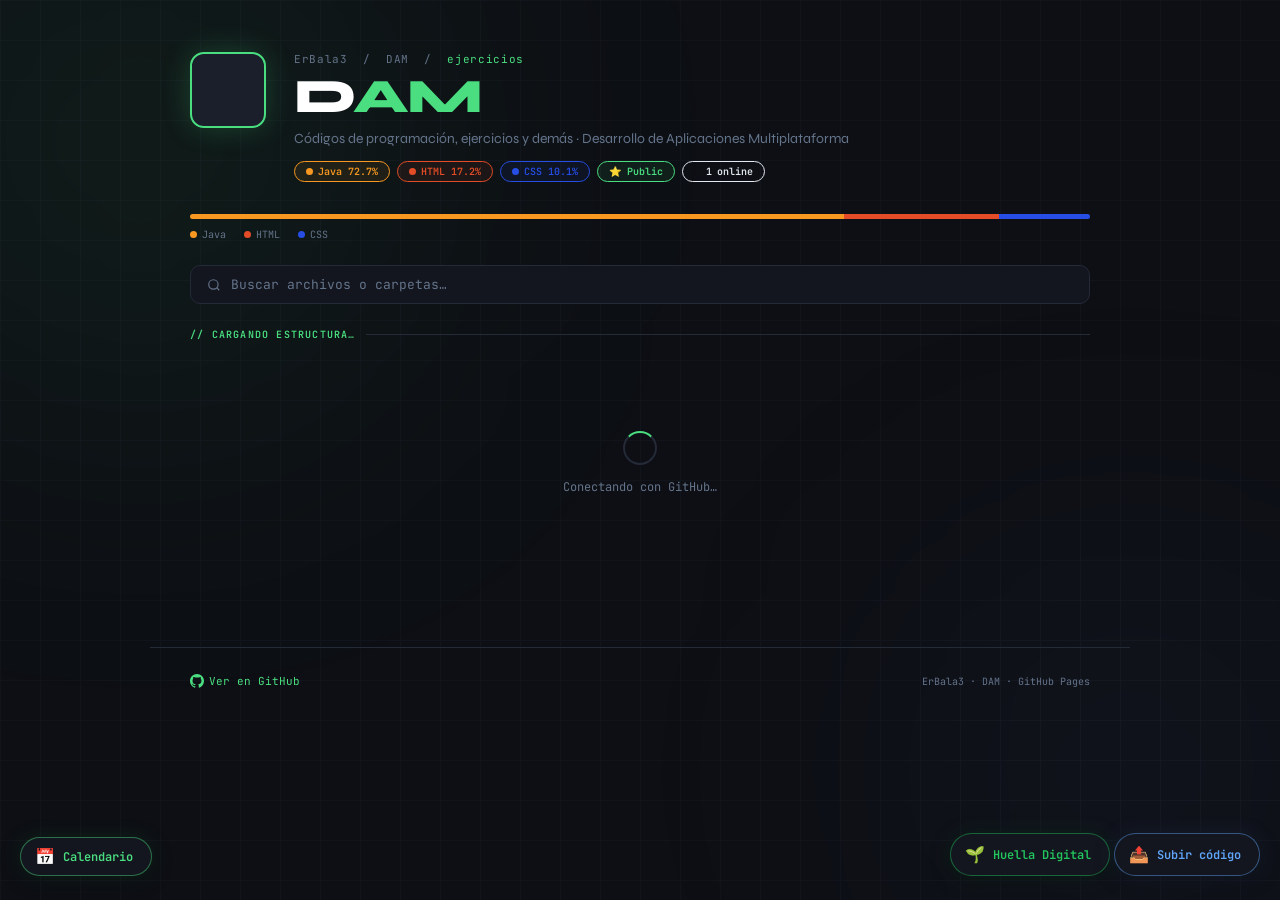
==== commit 0f7fc586: "Update exam and event widgets for today and tomorrow" ====
--- a/index.html
+++ b/index.html
@@ -402,6 +402,11 @@
       display:none;
       animation:slideIn .5s 1.1s cubic-bezier(.34,1.56,.64,1) both;
     }
+    #exam-tmrw-widget {
+      position:fixed; bottom:76px; left:20px; z-index:200;
+      display:none;
+      animation:slideIn .5s 1.2s cubic-bezier(.34,1.56,.64,1) both;
+    }
     .exam-card {
       background:var(--bg2); border:1px solid rgba(168,85,247,.4);
       border-radius:14px; padding:12px 15px 10px;
@@ -421,6 +426,21 @@
       position:fixed; bottom:76px; left:20px; z-index:200;
       display:none;
       animation:slideIn .5s 1.4s cubic-bezier(.34,1.56,.64,1) both;
+    }
+    #event-tmrw-widget {
+      position:fixed; bottom:76px; left:20px; z-index:200;
+      display:none;
+      animation:slideIn .5s 1.5s cubic-bezier(.34,1.56,.64,1) both;
+    }
+    #evento-widget {
+      position:fixed; bottom:76px; left:20px; z-index:200;
+      display:none;
+      animation:slideIn .5s 1.6s cubic-bezier(.34,1.56,.64,1) both;
+    }
+    #evento-tmrw-widget {
+      position:fixed; bottom:76px; left:20px; z-index:200;
+      display:none;
+      animation:slideIn .5s 1.7s cubic-bezier(.34,1.56,.64,1) both;
     }
     .event-card {
       background:var(--bg2); border:1px solid rgba(251,191,36,.4);
@@ -670,36 +690,69 @@
   </div>
 </div>
 
-<!-- ══ EXAM WIDGET ══ -->
+<!-- ══ EXAM WIDGET (hoy) ══ -->
 <div id="exam-widget">
   <div class="exam-card">
     <button class="bday-x" id="exam-close">✕</button>
-    <div class="exam-lbl">Examen mañana</div>
+    <div class="exam-lbl">Examen hoy</div>
     <span class="bday-emoji">📝</span>
     <div class="bday-sub">¡Mucha suerte!</div>
     <div class="bday-name-text" id="exam-name-text"></div>
   </div>
 </div>
 
-<!-- ══ EVENT WIDGET ══ -->
+<!-- ══ EXAM TOMORROW WIDGET ══ -->
+<div id="exam-tmrw-widget">
+  <div class="exam-card" style="opacity:.85;">
+    <button class="bday-x" id="exam-tmrw-close">✕</button>
+    <div class="exam-lbl" style="opacity:.7;">Examen mañana</div>
+    <span class="bday-emoji">📝</span>
+    <div class="bday-sub">Repasa esta noche</div>
+    <div class="bday-name-text" id="exam-tmrw-name-text"></div>
+  </div>
+</div>
+
+<!-- ══ EVENT WIDGET (hoy) ══ -->
 <div id="event-widget">
   <div class="event-card">
     <button class="bday-x" id="event-close">✕</button>
-    <div class="event-lbl">Festivo mañana</div>
+    <div class="event-lbl">Festivo hoy</div>
     <span class="bday-emoji">🎊</span>
     <div class="bday-sub">¡Disfrútalo!</div>
     <div class="bday-name-text" id="event-name-text"></div>
   </div>
 </div>
 
-<!-- ══ EVENTO WIDGET ══ -->
+<!-- ══ EVENT TOMORROW WIDGET ══ -->
+<div id="event-tmrw-widget">
+  <div class="event-card" style="opacity:.85;">
+    <button class="bday-x" id="event-tmrw-close">✕</button>
+    <div class="event-lbl" style="opacity:.7;">Festivo mañana</div>
+    <span class="bday-emoji">🎊</span>
+    <div class="bday-sub">¡Mañana es fiesta!</div>
+    <div class="bday-name-text" id="event-tmrw-name-text"></div>
+  </div>
+</div>
+
+<!-- ══ EVENTO WIDGET (hoy) ══ -->
 <div id="evento-widget">
   <div class="event-card" style="border-color:rgba(34,197,94,.4);box-shadow:0 0 22px rgba(34,197,94,.1),0 8px 28px rgba(0,0,0,.4);">
     <button class="bday-x" id="evento-close">✕</button>
-    <div class="event-lbl" style="color:#22c55e;">Evento mañana</div>
+    <div class="event-lbl" style="color:#22c55e;">Evento hoy</div>
     <span class="bday-emoji">🟢</span>
     <div class="bday-sub">¡Que vaya bien!</div>
     <div class="bday-name-text" id="evento-name-text"></div>
+  </div>
+</div>
+
+<!-- ══ EVENTO TOMORROW WIDGET ══ -->
+<div id="evento-tmrw-widget">
+  <div class="event-card" style="border-color:rgba(34,197,94,.25);box-shadow:0 0 22px rgba(34,197,94,.07),0 8px 28px rgba(0,0,0,.4);opacity:.85;">
+    <button class="bday-x" id="evento-tmrw-close">✕</button>
+    <div class="event-lbl" style="color:#22c55e;opacity:.7;">Evento mañana</div>
+    <span class="bday-emoji">🟢</span>
+    <div class="bday-sub">Recuérdalo</div>
+    <div class="bday-name-text" id="evento-tmrw-name-text"></div>
   </div>
 </div>
 
@@ -1383,7 +1436,7 @@
 function getEventsForDay(evs, month, day, year){
   return evs.filter(ev=>{
     if(ev.month!==month||ev.day!==day) return false;
-    if(ev.type==='exam') return ev.year===year;
+    if(ev.type==='exam'||ev.type==='evento') return ev.year===year;
     return true;
   });
 }
@@ -1402,19 +1455,17 @@
 function refreshTodayWidgets(){
   const now=new Date(), tm=now.getMonth()+1, td=now.getDate(), ty=now.getFullYear();
   const tmrw=new Date(now); tmrw.setDate(td+1);
-  const nm=tmrw.getMonth()+1, nd=tmrw.getDate();
-
-  // Birthdays today
-  const bdayToday = _allEvents.filter(e=>e.type==='bday'&&e.month===tm&&e.day===td).map(e=>e.label);
-  // Birthdays tomorrow
-  const bdayTmrw  = _allEvents.filter(e=>e.type==='bday'&&e.month===nm&&e.day===nd).map(e=>e.label);
+  const nm=tmrw.getMonth()+1, nd=tmrw.getDate(), ny=tmrw.getFullYear();
 
   const configs = [
-    { widgetId:'bday-widget',      nameId:'bday-name-text',      labels: bdayToday, dot: true },
-    { widgetId:'bday-tmrw-widget', nameId:'bday-tmrw-name-text', labels: bdayTmrw,  dot: false },
-    { widgetId:'exam-widget',      nameId:'exam-name-text',      labels: _allEvents.filter(e=>e.type==='exam'  &&e.month===tm&&e.day===td&&e.year===ty).map(e=>e.label) },
-    { widgetId:'event-widget',     nameId:'event-name-text',     labels: _allEvents.filter(e=>e.type==='hol'   &&e.month===tm&&e.day===td).map(e=>e.label) },
-    { widgetId:'evento-widget',    nameId:'evento-name-text',    labels: _allEvents.filter(e=>e.type==='evento'&&e.month===tm&&e.day===td).map(e=>e.label) },
+    { widgetId:'bday-widget',       nameId:'bday-name-text',       dot:true,  labels: _allEvents.filter(e=>e.type==='bday'  &&e.month===tm&&e.day===td).map(e=>e.label) },
+    { widgetId:'bday-tmrw-widget',  nameId:'bday-tmrw-name-text',  dot:false, labels: _allEvents.filter(e=>e.type==='bday'  &&e.month===nm&&e.day===nd).map(e=>e.label) },
+    { widgetId:'exam-widget',       nameId:'exam-name-text',       dot:false, labels: _allEvents.filter(e=>e.type==='exam'  &&e.month===tm&&e.day===td&&e.year===ty).map(e=>e.label) },
+    { widgetId:'exam-tmrw-widget',  nameId:'exam-tmrw-name-text',  dot:false, labels: _allEvents.filter(e=>e.type==='exam'  &&e.month===nm&&e.day===nd&&e.year===ny).map(e=>e.label) },
+    { widgetId:'event-widget',      nameId:'event-name-text',      dot:false, labels: _allEvents.filter(e=>e.type==='hol'   &&e.month===tm&&e.day===td).map(e=>e.label) },
+    { widgetId:'event-tmrw-widget', nameId:'event-tmrw-name-text', dot:false, labels: _allEvents.filter(e=>e.type==='hol'   &&e.month===nm&&e.day===nd).map(e=>e.label) },
+    { widgetId:'evento-widget',     nameId:'evento-name-text',     dot:false, labels: _allEvents.filter(e=>e.type==='evento'&&e.month===tm&&e.day===td&&e.year===ty).map(e=>e.label) },
+    { widgetId:'evento-tmrw-widget',nameId:'evento-tmrw-name-text',dot:false, labels: _allEvents.filter(e=>e.type==='evento'&&e.month===nm&&e.day===nd&&e.year===ny).map(e=>e.label) },
   ];
 
   let stackBottom = 76;
@@ -1432,15 +1483,18 @@
     }
   });
 
-  document.getElementById('bday-close').onclick=()=>{document.getElementById('bday-widget').style.display='none';reStackWidgets();};
-  document.getElementById('bday-tmrw-close').onclick=()=>{document.getElementById('bday-tmrw-widget').style.display='none';reStackWidgets();};
-  document.getElementById('exam-close').onclick=()=>{document.getElementById('exam-widget').style.display='none';reStackWidgets();};
-  document.getElementById('event-close').onclick=()=>{document.getElementById('event-widget').style.display='none';reStackWidgets();};
-  document.getElementById('evento-close').onclick=()=>{document.getElementById('evento-widget').style.display='none';reStackWidgets();};
+  document.getElementById('bday-close').onclick       = ()=>{document.getElementById('bday-widget').style.display='none';reStackWidgets();};
+  document.getElementById('bday-tmrw-close').onclick  = ()=>{document.getElementById('bday-tmrw-widget').style.display='none';reStackWidgets();};
+  document.getElementById('exam-close').onclick       = ()=>{document.getElementById('exam-widget').style.display='none';reStackWidgets();};
+  document.getElementById('exam-tmrw-close').onclick  = ()=>{document.getElementById('exam-tmrw-widget').style.display='none';reStackWidgets();};
+  document.getElementById('event-close').onclick      = ()=>{document.getElementById('event-widget').style.display='none';reStackWidgets();};
+  document.getElementById('event-tmrw-close').onclick = ()=>{document.getElementById('event-tmrw-widget').style.display='none';reStackWidgets();};
+  document.getElementById('evento-close').onclick     = ()=>{document.getElementById('evento-widget').style.display='none';reStackWidgets();};
+  document.getElementById('evento-tmrw-close').onclick= ()=>{document.getElementById('evento-tmrw-widget').style.display='none';reStackWidgets();};
 }
 
 function reStackWidgets(){
-  const ids=['bday-widget','bday-tmrw-widget','exam-widget','event-widget','evento-widget'];
+  const ids=['bday-widget','bday-tmrw-widget','exam-widget','exam-tmrw-widget','event-widget','event-tmrw-widget','evento-widget','evento-tmrw-widget'];
   let bottom=76;
   ids.forEach(id=>{
     const w=document.getElementById(id);
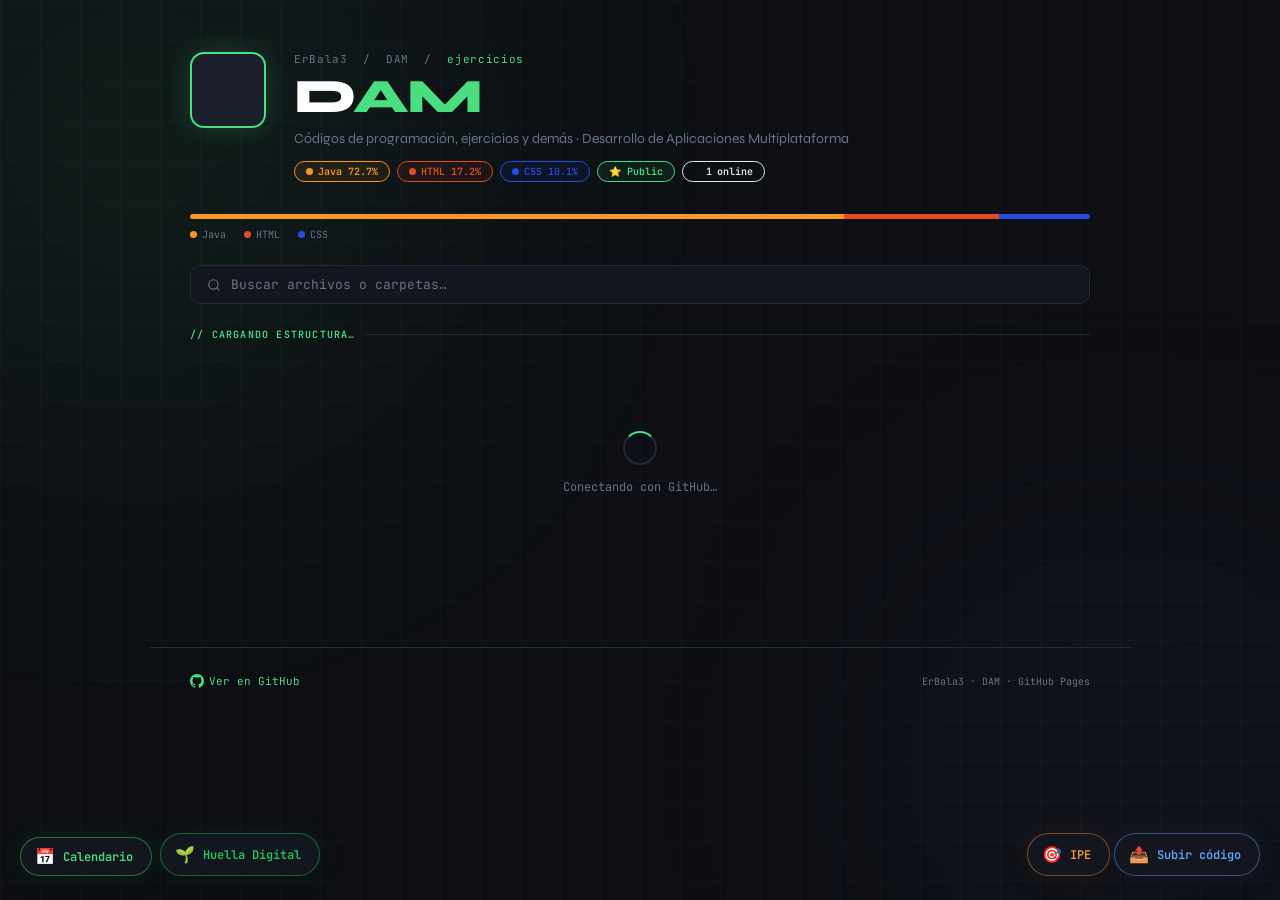
==== commit fb37da8c: "Update print statement from 'Hello' to 'Goodbye'" ====
--- a/index.html
+++ b/index.html
@@ -198,7 +198,7 @@
 
     /* ══════════ HUELLA BUTTON ══════════ */
     #huella-btn {
-      position: fixed; bottom: 24px; right: 170px; z-index: 200;
+      position: fixed; bottom: 24px; left: 160px; z-index: 200;
       display: flex; align-items: center; gap: 8px;
       background: var(--bg2);
       border: 1px solid rgba(34,197,94,.45);
@@ -208,9 +208,155 @@
       color: #22c55e;
       box-shadow: 0 0 20px rgba(34,197,94,.1), 0 4px 20px rgba(0,0,0,.4);
       transition: border-color .2s, box-shadow .2s, transform .15s;
-      animation: slideInRight .5s .6s cubic-bezier(.34,1.56,.64,1) both;
+      animation: slideIn .5s .6s cubic-bezier(.34,1.56,.64,1) both;
     }
     #huella-btn:hover { border-color:#22c55e; box-shadow:0 0 30px rgba(34,197,94,.2),0 6px 24px rgba(0,0,0,.5); transform:scale(1.05); }
+
+    /* ══════════ IPE BUTTON ══════════ */
+    #ipe-btn {
+      position: fixed; bottom: 24px; right: 170px; z-index: 200;
+      display: flex; align-items: center; gap: 8px;
+      background: var(--bg2);
+      border: 1px solid rgba(251,146,60,.45);
+      border-radius: 999px; padding: 10px 18px 10px 14px;
+      cursor: pointer;
+      font-family: 'JetBrains Mono', monospace; font-size: 12px; font-weight: 600;
+      color: #fb923c;
+      box-shadow: 0 0 20px rgba(251,146,60,.1), 0 4px 20px rgba(0,0,0,.4);
+      transition: border-color .2s, box-shadow .2s, transform .15s;
+      animation: slideInRight .5s .7s cubic-bezier(.34,1.56,.64,1) both;
+    }
+    #ipe-btn:hover { border-color:#fb923c; box-shadow:0 0 30px rgba(251,146,60,.2),0 6px 24px rgba(0,0,0,.5); transform:scale(1.05); }
+
+    /* ══════════ IPE HUB MODAL ══════════ */
+    #ipe-backdrop {
+      display:none; position:fixed; inset:0;
+      background:rgba(0,0,0,.85); backdrop-filter:blur(8px);
+      z-index:300; align-items:center; justify-content:center; padding:20px;
+    }
+    #ipe-backdrop.open { display:flex; }
+    #ipe-hub {
+      background:#0f0a05; border-radius:24px; width:100%; max-width:560px;
+      border:1px solid rgba(251,146,60,.2); box-shadow:0 40px 100px rgba(0,0,0,.7);
+      animation:calIn .3s cubic-bezier(.34,1.2,.64,1); overflow:hidden;
+    }
+    #ipe-hub-header {
+      padding:18px 24px; background:#1a0f05;
+      border-bottom:1px solid rgba(251,146,60,.15);
+      display:flex; align-items:center; justify-content:space-between;
+    }
+    #ipe-hub-header span { font-family:'Playfair Display',serif;font-size:18px;font-weight:700;color:#fff7ed; }
+    #ipe-hub-close { background:none;border:none;color:#fff7ed;cursor:pointer;font-size:20px;opacity:.5;transition:opacity .15s,transform .15s;padding:4px 8px;border-radius:6px; }
+    #ipe-hub-close:hover{opacity:1;transform:rotate(90deg);}
+    #ipe-hub-body { padding:28px 24px 32px; display:flex; gap:16px; }
+    .ipe-card {
+      flex:1; border-radius:18px; padding:24px 20px 22px;
+      cursor:pointer; transition:transform .2s, box-shadow .2s, border-color .2s;
+      display:flex; flex-direction:column; align-items:center; gap:10px;
+      text-align:center; border:1.5px solid rgba(255,255,255,.08);
+      background:linear-gradient(135deg,rgba(255,255,255,.04),rgba(255,255,255,.01));
+      position:relative; overflow:hidden;
+    }
+    .ipe-card::before {
+      content:''; position:absolute; inset:0; border-radius:18px;
+      background:radial-gradient(circle at 50% 0%, rgba(251,146,60,.12) 0%, transparent 65%);
+      opacity:0; transition:opacity .2s;
+    }
+    .ipe-card:hover { transform:translateY(-4px); border-color:rgba(251,146,60,.4); }
+    .ipe-card:hover::before { opacity:1; }
+    .ipe-card-icon { font-size:40px; }
+    .ipe-card-title { font-family:'Playfair Display',serif; font-size:22px; font-weight:700; color:#fff7ed; }
+    .ipe-card-tag { font-family:'JetBrains Mono',monospace; font-size:9px; font-weight:700;
+      letter-spacing:.1em; text-transform:uppercase; color:#fb923c;
+      background:rgba(251,146,60,.12); border:1px solid rgba(251,146,60,.25);
+      padding:3px 10px; border-radius:999px; }
+    .ipe-card-desc { font-family:'DM Sans',sans-serif; font-size:12px; color:rgba(255,247,237,.5); line-height:1.5; }
+
+    /* ══════════ PDI / PLE MODAL ══════════ */
+    #pdi-backdrop, #ple-backdrop {
+      display:none; position:fixed; inset:0;
+      background:rgba(0,0,0,.88); backdrop-filter:blur(8px);
+      z-index:400; align-items:flex-start; justify-content:center;
+      padding:16px; overflow-y:auto;
+    }
+    #pdi-backdrop.open, #ple-backdrop.open { display:flex; }
+    .ipedoc-modal {
+      background:#0f0a05; border-radius:20px; width:100%; max-width:860px;
+      border:1px solid rgba(251,146,60,.2); box-shadow:0 40px 100px rgba(0,0,0,.7);
+      animation:calIn .3s cubic-bezier(.34,1.2,.64,1); overflow:hidden;
+      margin:auto;
+    }
+    .ipedoc-header {
+      display:flex; align-items:center; justify-content:space-between;
+      padding:14px 22px; background:#1a0f05;
+      border-bottom:1px solid rgba(251,146,60,.15);
+      gap:10px; flex-wrap:wrap;
+    }
+    .ipedoc-header-title { font-family:'Playfair Display',serif;font-size:16px;font-weight:700;color:#fff7ed; }
+    .ipedoc-header-btns { display:flex; gap:8px; align-items:center; }
+    .ipedoc-btn {
+      font-family:'JetBrains Mono',monospace; font-size:10px; font-weight:700;
+      border:none; border-radius:8px; padding:7px 14px; cursor:pointer; transition:all .15s;
+    }
+    .ipedoc-btn-save { background:rgba(251,146,60,.15); color:#fb923c; }
+    .ipedoc-btn-save:hover { background:rgba(251,146,60,.25); }
+    .ipedoc-btn-pdf { background:#fb923c; color:#1a0f05; }
+    .ipedoc-btn-pdf:hover { background:#f97316; transform:scale(1.03); }
+    .ipedoc-close { background:none;border:none;color:#fff7ed;cursor:pointer;font-size:20px;opacity:.5;transition:opacity .15s,transform .15s;padding:4px 8px;border-radius:6px; }
+    .ipedoc-close:hover{opacity:1;transform:rotate(90deg);}
+
+    /* Infographic body */
+    .ipedoc-body { padding:24px; display:flex; flex-direction:column; gap:16px; }
+    .ipedoc-hero {
+      border-radius:16px; padding:24px 28px;
+      background:linear-gradient(135deg,#1a0f05 0%,#2d1a08 100%);
+      border:1px solid rgba(251,146,60,.2);
+      display:flex; gap:20px; align-items:center; flex-wrap:wrap;
+    }
+    .ipedoc-hero-icon { font-size:52px; flex-shrink:0; }
+    .ipedoc-hero-fields { flex:1; display:flex; flex-direction:column; gap:10px; min-width:200px; }
+    .ipedoc-field-row { display:flex; flex-direction:column; gap:4px; }
+    .ipedoc-field-label { font-family:'JetBrains Mono',monospace; font-size:9px; font-weight:700;
+      letter-spacing:.08em; text-transform:uppercase; color:#fb923c; opacity:.7; }
+    .ipedoc-input {
+      background:rgba(255,255,255,.05); border:1px solid rgba(251,146,60,.2);
+      border-radius:8px; padding:8px 12px; color:#fff7ed;
+      font-family:'DM Sans',sans-serif; font-size:13px;
+      transition:border-color .15s; width:100%; box-sizing:border-box; resize:none;
+    }
+    .ipedoc-input:focus { outline:none; border-color:rgba(251,146,60,.6); background:rgba(251,146,60,.04); }
+    .ipedoc-input::placeholder { color:rgba(255,247,237,.25); }
+
+    .ipedoc-grid { display:grid; grid-template-columns:1fr 1fr; gap:14px; }
+    @media(max-width:600px){ .ipedoc-grid{ grid-template-columns:1fr; } }
+    .ipedoc-section {
+      border-radius:14px; padding:18px 18px 16px;
+      background:rgba(255,255,255,.02); border:1px solid rgba(251,146,60,.1);
+    }
+    .ipedoc-section-title {
+      font-family:'JetBrains Mono',monospace; font-size:10px; font-weight:700;
+      letter-spacing:.08em; text-transform:uppercase; color:#fb923c;
+      margin-bottom:12px; display:flex; align-items:center; gap:6px;
+    }
+    .ipedoc-tags-wrap { display:flex; flex-wrap:wrap; gap:6px; margin-bottom:8px; }
+    .ipedoc-tag {
+      font-family:'JetBrains Mono',monospace; font-size:10px; padding:4px 10px;
+      border-radius:999px; border:1px solid rgba(251,146,60,.3);
+      color:#fb923c; background:rgba(251,146,60,.08); cursor:pointer;
+      transition:all .12s;
+    }
+    .ipedoc-tag.sel { background:rgba(251,146,60,.25); border-color:#fb923c; color:#fff7ed; font-weight:700; }
+    .ipedoc-tag:hover:not(.sel) { border-color:rgba(251,146,60,.6); }
+    .ipedoc-stars { display:flex; gap:6px; margin-bottom:8px; }
+    .ipedoc-star { font-size:20px; cursor:pointer; opacity:.3; transition:opacity .12s, transform .12s; }
+    .ipedoc-star.on { opacity:1; }
+    .ipedoc-star:hover { transform:scale(1.2); }
+    .ipedoc-textarea { min-height:70px; }
+    .ipedoc-save-indicator {
+      font-family:'JetBrains Mono',monospace; font-size:10px; color:#fb923c;
+      opacity:0; transition:opacity .3s; text-align:right; padding:0 4px;
+    }
+    .ipedoc-save-indicator.show { opacity:.7; }
 
     /* ══════════ HUELLA MODAL ══════════ */
     #huella-backdrop {
@@ -1019,6 +1165,290 @@
         <button class="hnav-btn hnav-next" id="huella-next" disabled>Siguiente →</button>
       </div>
 
+    </div>
+  </div>
+</div>
+
+<!-- ══ IPE BUTTON ══ -->
+<button id="ipe-btn" title="IPE – Plan de Desarrollo Individual / Entorno Personal de Aprendizaje">
+  <span style="font-size:16px">🎯</span>
+  <span>IPE</span>
+</button>
+
+<!-- ══ IPE HUB MODAL ══ -->
+<div id="ipe-backdrop">
+  <div id="ipe-hub">
+    <div id="ipe-hub-header">
+      <span>🎯 IPE — Instrumentos Personales de Evaluación</span>
+      <button id="ipe-hub-close">✕</button>
+    </div>
+    <div id="ipe-hub-body">
+      <div class="ipe-card" id="ipe-open-pdi">
+        <div class="ipe-card-icon">🗺️</div>
+        <div class="ipe-card-title">PDI</div>
+        <div class="ipe-card-tag">Plan de Desarrollo Individual</div>
+        <div class="ipe-card-desc">Define tus objetivos, fortalezas y plan de acción personal. Rellenable e individual por navegador.</div>
+      </div>
+      <div class="ipe-card" id="ipe-open-ple">
+        <div class="ipe-card-icon">🌐</div>
+        <div class="ipe-card-title">PLE</div>
+        <div class="ipe-card-tag">Entorno Personal de Aprendizaje</div>
+        <div class="ipe-card-desc">Mapea tus herramientas, fuentes y estrategias de aprendizaje. Exportable como PDF.</div>
+      </div>
+    </div>
+  </div>
+</div>
+
+<!-- ══ PDI MODAL ══ -->
+<div id="pdi-backdrop">
+  <div class="ipedoc-modal" id="pdi-modal">
+    <div class="ipedoc-header">
+      <span class="ipedoc-header-title">🗺️ Plan de Desarrollo Individual</span>
+      <div class="ipedoc-header-btns">
+        <span class="ipedoc-save-indicator" id="pdi-saved-lbl">✓ Guardado</span>
+        <button class="ipedoc-btn ipedoc-btn-save" id="pdi-save-btn">💾 Guardar</button>
+        <button class="ipedoc-btn ipedoc-btn-pdf" id="pdi-pdf-btn">⬇ Descargar PDF</button>
+        <button class="ipedoc-close" id="pdi-close">✕</button>
+      </div>
+    </div>
+    <div class="ipedoc-body" id="pdi-body">
+
+      <!-- Hero: identidad -->
+      <div class="ipedoc-hero">
+        <div class="ipedoc-hero-icon">🗺️</div>
+        <div class="ipedoc-hero-fields">
+          <div class="ipedoc-field-row">
+            <span class="ipedoc-field-label">Nombre completo</span>
+            <input class="ipedoc-input" id="pdi-name" placeholder="Tu nombre y apellidos…" maxlength="80">
+          </div>
+          <div class="ipedoc-field-row">
+            <span class="ipedoc-field-label">Curso / Grupo</span>
+            <input class="ipedoc-input" id="pdi-curso" placeholder="Ej: DAM 1º A" maxlength="50">
+          </div>
+          <div class="ipedoc-field-row">
+            <span class="ipedoc-field-label">Objetivo principal del ciclo</span>
+            <input class="ipedoc-input" id="pdi-objetivo" placeholder="¿Qué quieres conseguir este año?" maxlength="120">
+          </div>
+        </div>
+      </div>
+
+      <div class="ipedoc-grid">
+
+        <!-- Fortalezas -->
+        <div class="ipedoc-section">
+          <div class="ipedoc-section-title">💪 Mis fortalezas</div>
+          <div class="ipedoc-tags-wrap" id="pdi-fortalezas-tags">
+            <span class="ipedoc-tag" data-group="pdi-fortalezas" data-val="Resolución de problemas">Resolución de problemas</span>
+            <span class="ipedoc-tag" data-group="pdi-fortalezas" data-val="Trabajo en equipo">Trabajo en equipo</span>
+            <span class="ipedoc-tag" data-group="pdi-fortalezas" data-val="Creatividad">Creatividad</span>
+            <span class="ipedoc-tag" data-group="pdi-fortalezas" data-val="Autodidacta">Autodidacta</span>
+            <span class="ipedoc-tag" data-group="pdi-fortalezas" data-val="Constancia">Constancia</span>
+            <span class="ipedoc-tag" data-group="pdi-fortalezas" data-val="Comunicación">Comunicación</span>
+            <span class="ipedoc-tag" data-group="pdi-fortalezas" data-val="Lógica">Lógica</span>
+            <span class="ipedoc-tag" data-group="pdi-fortalezas" data-val="Iniciativa">Iniciativa</span>
+          </div>
+          <textarea class="ipedoc-input ipedoc-textarea" id="pdi-fortalezas-extra" placeholder="Otras fortalezas…" rows="2"></textarea>
+        </div>
+
+        <!-- Áreas de mejora -->
+        <div class="ipedoc-section">
+          <div class="ipedoc-section-title">🎯 Áreas de mejora</div>
+          <div class="ipedoc-tags-wrap">
+            <span class="ipedoc-tag" data-group="pdi-mejora" data-val="Gestión del tiempo">Gestión del tiempo</span>
+            <span class="ipedoc-tag" data-group="pdi-mejora" data-val="Concentración">Concentración</span>
+            <span class="ipedoc-tag" data-group="pdi-mejora" data-val="Inglés técnico">Inglés técnico</span>
+            <span class="ipedoc-tag" data-group="pdi-mejora" data-val="Documentación">Documentación</span>
+            <span class="ipedoc-tag" data-group="pdi-mejora" data-val="Testing">Testing</span>
+            <span class="ipedoc-tag" data-group="pdi-mejora" data-val="Presentaciones">Presentaciones</span>
+            <span class="ipedoc-tag" data-group="pdi-mejora" data-val="Bases de datos">Bases de datos</span>
+            <span class="ipedoc-tag" data-group="pdi-mejora" data-val="Redes">Redes</span>
+          </div>
+          <textarea class="ipedoc-input ipedoc-textarea" id="pdi-mejora-extra" placeholder="Otras áreas…" rows="2"></textarea>
+        </div>
+
+        <!-- Motivación -->
+        <div class="ipedoc-section">
+          <div class="ipedoc-section-title">🔥 Motivación (1–5)</div>
+          <div class="ipedoc-stars" id="pdi-motivacion-stars" data-group="pdi-motivacion">
+            <span class="ipedoc-star" data-val="1">⭐</span>
+            <span class="ipedoc-star" data-val="2">⭐</span>
+            <span class="ipedoc-star" data-val="3">⭐</span>
+            <span class="ipedoc-star" data-val="4">⭐</span>
+            <span class="ipedoc-star" data-val="5">⭐</span>
+          </div>
+          <textarea class="ipedoc-input ipedoc-textarea" id="pdi-motivacion-nota" placeholder="¿Qué te motiva?" rows="3"></textarea>
+        </div>
+
+        <!-- Estrategias de estudio -->
+        <div class="ipedoc-section">
+          <div class="ipedoc-section-title">📚 Estrategias de estudio</div>
+          <div class="ipedoc-tags-wrap">
+            <span class="ipedoc-tag" data-group="pdi-estrategias" data-val="Pomodoro">Pomodoro</span>
+            <span class="ipedoc-tag" data-group="pdi-estrategias" data-val="Mapas mentales">Mapas mentales</span>
+            <span class="ipedoc-tag" data-group="pdi-estrategias" data-val="Flashcards">Flashcards</span>
+            <span class="ipedoc-tag" data-group="pdi-estrategias" data-val="Práctica activa">Práctica activa</span>
+            <span class="ipedoc-tag" data-group="pdi-estrategias" data-val="Grupos de estudio">Grupos de estudio</span>
+            <span class="ipedoc-tag" data-group="pdi-estrategias" data-val="Vídeos / tutoriales">Vídeos / tutoriales</span>
+          </div>
+        </div>
+
+        <!-- Plan de acción -->
+        <div class="ipedoc-section" style="grid-column:1/-1;">
+          <div class="ipedoc-section-title">🚀 Mi plan de acción</div>
+          <textarea class="ipedoc-input ipedoc-textarea" id="pdi-plan" placeholder="Describe las acciones concretas que vas a llevar a cabo este trimestre para alcanzar tu objetivo…" rows="4" style="min-height:90px;"></textarea>
+        </div>
+
+        <!-- Reflexión final -->
+        <div class="ipedoc-section" style="grid-column:1/-1;">
+          <div class="ipedoc-section-title">💬 Reflexión final</div>
+          <textarea class="ipedoc-input ipedoc-textarea" id="pdi-reflexion" placeholder="¿Qué has aprendido sobre ti mismo? ¿Qué cambiarías?" rows="3"></textarea>
+        </div>
+
+      </div>
+    </div>
+  </div>
+</div>
+
+<!-- ══ PLE MODAL ══ -->
+<div id="ple-backdrop">
+  <div class="ipedoc-modal" id="ple-modal">
+    <div class="ipedoc-header">
+      <span class="ipedoc-header-title">🌐 Entorno Personal de Aprendizaje</span>
+      <div class="ipedoc-header-btns">
+        <span class="ipedoc-save-indicator" id="ple-saved-lbl">✓ Guardado</span>
+        <button class="ipedoc-btn ipedoc-btn-save" id="ple-save-btn">💾 Guardar</button>
+        <button class="ipedoc-btn ipedoc-btn-pdf" id="ple-pdf-btn">⬇ Descargar PDF</button>
+        <button class="ipedoc-close" id="ple-close">✕</button>
+      </div>
+    </div>
+    <div class="ipedoc-body" id="ple-body">
+
+      <!-- Hero -->
+      <div class="ipedoc-hero">
+        <div class="ipedoc-hero-icon">🌐</div>
+        <div class="ipedoc-hero-fields">
+          <div class="ipedoc-field-row">
+            <span class="ipedoc-field-label">Nombre completo</span>
+            <input class="ipedoc-input" id="ple-name" placeholder="Tu nombre y apellidos…" maxlength="80">
+          </div>
+          <div class="ipedoc-field-row">
+            <span class="ipedoc-field-label">Curso / Grupo</span>
+            <input class="ipedoc-input" id="ple-curso" placeholder="Ej: DAM 1º A" maxlength="50">
+          </div>
+          <div class="ipedoc-field-row">
+            <span class="ipedoc-field-label">¿Cómo defino mi aprendizaje ideal?</span>
+            <input class="ipedoc-input" id="ple-vision" placeholder="Mi forma de aprender es…" maxlength="120">
+          </div>
+        </div>
+      </div>
+
+      <div class="ipedoc-grid">
+
+        <!-- Herramientas digitales -->
+        <div class="ipedoc-section">
+          <div class="ipedoc-section-title">🛠️ Herramientas digitales</div>
+          <div class="ipedoc-tags-wrap">
+            <span class="ipedoc-tag" data-group="ple-herramientas" data-val="GitHub">GitHub</span>
+            <span class="ipedoc-tag" data-group="ple-herramientas" data-val="VS Code">VS Code</span>
+            <span class="ipedoc-tag" data-group="ple-herramientas" data-val="Notion">Notion</span>
+            <span class="ipedoc-tag" data-group="ple-herramientas" data-val="Figma">Figma</span>
+            <span class="ipedoc-tag" data-group="ple-herramientas" data-val="ChatGPT / IA">ChatGPT / IA</span>
+            <span class="ipedoc-tag" data-group="ple-herramientas" data-val="Stack Overflow">Stack Overflow</span>
+            <span class="ipedoc-tag" data-group="ple-herramientas" data-val="YouTube">YouTube</span>
+            <span class="ipedoc-tag" data-group="ple-herramientas" data-val="Anki">Anki</span>
+            <span class="ipedoc-tag" data-group="ple-herramientas" data-val="Trello">Trello</span>
+            <span class="ipedoc-tag" data-group="ple-herramientas" data-val="Obsidian">Obsidian</span>
+          </div>
+          <textarea class="ipedoc-input ipedoc-textarea" id="ple-herramientas-extra" placeholder="Otras herramientas…" rows="2"></textarea>
+        </div>
+
+        <!-- Fuentes de información -->
+        <div class="ipedoc-section">
+          <div class="ipedoc-section-title">📡 Fuentes de información</div>
+          <div class="ipedoc-tags-wrap">
+            <span class="ipedoc-tag" data-group="ple-fuentes" data-val="Documentación oficial">Documentación oficial</span>
+            <span class="ipedoc-tag" data-group="ple-fuentes" data-val="Cursos online">Cursos online</span>
+            <span class="ipedoc-tag" data-group="ple-fuentes" data-val="Libros técnicos">Libros técnicos</span>
+            <span class="ipedoc-tag" data-group="ple-fuentes" data-val="Blogs dev">Blogs dev</span>
+            <span class="ipedoc-tag" data-group="ple-fuentes" data-val="Podcasts">Podcasts</span>
+            <span class="ipedoc-tag" data-group="ple-fuentes" data-val="Reddit / foros">Reddit / foros</span>
+            <span class="ipedoc-tag" data-group="ple-fuentes" data-val="Compañeros">Compañeros</span>
+            <span class="ipedoc-tag" data-group="ple-fuentes" data-val="Profesor">Profesor</span>
+          </div>
+          <textarea class="ipedoc-input ipedoc-textarea" id="ple-fuentes-extra" placeholder="Otras fuentes…" rows="2"></textarea>
+        </div>
+
+        <!-- Estilo de aprendizaje -->
+        <div class="ipedoc-section">
+          <div class="ipedoc-section-title">🧠 Estilo de aprendizaje</div>
+          <div class="ipedoc-tags-wrap">
+            <span class="ipedoc-tag" data-group="ple-estilo" data-val="Visual">Visual</span>
+            <span class="ipedoc-tag" data-group="ple-estilo" data-val="Auditivo">Auditivo</span>
+            <span class="ipedoc-tag" data-group="ple-estilo" data-val="Kinestésico">Kinestésico</span>
+            <span class="ipedoc-tag" data-group="ple-estilo" data-val="Lectura / escritura">Lectura / escritura</span>
+            <span class="ipedoc-tag" data-group="ple-estilo" data-val="Por proyectos">Por proyectos</span>
+            <span class="ipedoc-tag" data-group="ple-estilo" data-val="Ensayo y error">Ensayo y error</span>
+          </div>
+        </div>
+
+        <!-- Red personal -->
+        <div class="ipedoc-section">
+          <div class="ipedoc-section-title">🤝 Mi red de aprendizaje</div>
+          <div class="ipedoc-tags-wrap">
+            <span class="ipedoc-tag" data-group="ple-red" data-val="Trabajo en equipo">Trabajo en equipo</span>
+            <span class="ipedoc-tag" data-group="ple-red" data-val="Mentores">Mentores</span>
+            <span class="ipedoc-tag" data-group="ple-red" data-val="Comunidades online">Comunidades online</span>
+            <span class="ipedoc-tag" data-group="ple-red" data-val="Trabajo individual">Trabajo individual</span>
+            <span class="ipedoc-tag" data-group="ple-red" data-val="Pair programming">Pair programming</span>
+          </div>
+          <textarea class="ipedoc-input ipedoc-textarea" id="ple-red-extra" placeholder="Describe tu red…" rows="2"></textarea>
+        </div>
+
+        <!-- Satisfacción con el aprendizaje -->
+        <div class="ipedoc-section">
+          <div class="ipedoc-section-title">😊 Satisfacción con mi aprendizaje (1–5)</div>
+          <div class="ipedoc-stars" id="ple-satisfaccion-stars" data-group="ple-satisfaccion">
+            <span class="ipedoc-star" data-val="1">⭐</span>
+            <span class="ipedoc-star" data-val="2">⭐</span>
+            <span class="ipedoc-star" data-val="3">⭐</span>
+            <span class="ipedoc-star" data-val="4">⭐</span>
+            <span class="ipedoc-star" data-val="5">⭐</span>
+          </div>
+          <textarea class="ipedoc-input ipedoc-textarea" id="ple-satisfaccion-nota" placeholder="¿Por qué esa puntuación?" rows="2"></textarea>
+        </div>
+
+        <!-- Retos -->
+        <div class="ipedoc-section">
+          <div class="ipedoc-section-title">⚡ Retos de aprendizaje</div>
+          <textarea class="ipedoc-input ipedoc-textarea" id="ple-retos" placeholder="¿Qué te cuesta más aprender? ¿Qué barreras encuentras?" rows="4"></textarea>
+        </div>
+
+        <!-- Metas -->
+        <div class="ipedoc-section" style="grid-column:1/-1;">
+          <div class="ipedoc-section-title">🏆 Metas a corto, medio y largo plazo</div>
+          <div style="display:grid;grid-template-columns:1fr 1fr 1fr;gap:10px;">
+            <div>
+              <div style="font-family:'JetBrains Mono',monospace;font-size:9px;color:#fb923c;opacity:.6;margin-bottom:5px;text-transform:uppercase;">Corto (1 mes)</div>
+              <textarea class="ipedoc-input ipedoc-textarea" id="ple-meta-corto" placeholder="Ej: Terminar el proyecto de Java" rows="3"></textarea>
+            </div>
+            <div>
+              <div style="font-family:'JetBrains Mono',monospace;font-size:9px;color:#fb923c;opacity:.6;margin-bottom:5px;text-transform:uppercase;">Medio (6 meses)</div>
+              <textarea class="ipedoc-input ipedoc-textarea" id="ple-meta-medio" placeholder="Ej: Dominar Spring Boot" rows="3"></textarea>
+            </div>
+            <div>
+              <div style="font-family:'JetBrains Mono',monospace;font-size:9px;color:#fb923c;opacity:.6;margin-bottom:5px;text-transform:uppercase;">Largo (1–2 años)</div>
+              <textarea class="ipedoc-input ipedoc-textarea" id="ple-meta-largo" placeholder="Ej: Trabajar como dev junior" rows="3"></textarea>
+            </div>
+          </div>
+        </div>
+
+        <!-- Reflexión -->
+        <div class="ipedoc-section" style="grid-column:1/-1;">
+          <div class="ipedoc-section-title">💬 Reflexión sobre mi PLE</div>
+          <textarea class="ipedoc-input ipedoc-textarea" id="ple-reflexion" placeholder="¿Cómo quieres mejorar tu entorno de aprendizaje?" rows="3"></textarea>
+        </div>
+
+      </div>
     </div>
   </div>
 </div>
@@ -1305,7 +1735,7 @@
    { id, type:"bday"|"exam"|"hol", label, month, day, year|null }
 ══════════════════════════════════════ */
 import { initializeApp } from "https://www.gstatic.com/firebasejs/10.12.0/firebase-app.js";
-import { getFirestore, collection, getDocs, addDoc, deleteDoc, doc, setDoc, onSnapshot, serverTimestamp } from "https://www.gstatic.com/firebasejs/10.12.0/firebase-firestore.js";
+import { getFirestore, collection, getDocs, addDoc, deleteDoc, doc, setDoc, getDoc, onSnapshot, serverTimestamp } from "https://www.gstatic.com/firebasejs/10.12.0/firebase-firestore.js";
 
 const firebaseConfig = {
   apiKey: "AIzaSyD4RDqcQYH_8fNPbo6d_K9GFgQiPh-3Cno",
@@ -2584,6 +3014,250 @@
     document.getElementById('huella-backdrop').classList.remove('open');
 });
 
+/* ══════════════════════════════════════════════
+   IPE — PDI + PLE  (Firebase + PDF download)
+═══════════════════════════════════════════════ */
+
+// ── State ──
+const _ipeState = { pdi:{stars:{}}, ple:{stars:{}} };
+
+// ── Tag toggle ──
+document.querySelectorAll('.ipedoc-tag').forEach(tag=>{
+  tag.addEventListener('click',()=>{
+    tag.classList.toggle('sel');
+  });
+});
+
+// ── Star rating ──
+function initStars(containerId){
+  const container = document.getElementById(containerId);
+  if(!container) return;
+  const stars = container.querySelectorAll('.ipedoc-star');
+  stars.forEach(star=>{
+    star.addEventListener('click',()=>{
+      const val = +star.dataset.val;
+      const group = container.dataset.group;
+      _ipeState[group.startsWith('pdi')?'pdi':'ple'].stars[group] = val;
+      stars.forEach(s=> s.classList.toggle('on', +s.dataset.val <= val));
+    });
+    star.addEventListener('mouseenter',()=>{
+      const val = +star.dataset.val;
+      stars.forEach(s=> s.style.opacity = +s.dataset.val <= val ? '1' : '.3');
+    });
+    star.addEventListener('mouseleave',()=>{
+      const group = container.dataset.group;
+      const cur = (_ipeState[group.startsWith('pdi')?'pdi':'ple'].stars[group])||0;
+      stars.forEach(s=> s.style.opacity = +s.dataset.val <= cur ? '1' : '.3');
+    });
+  });
+}
+initStars('pdi-motivacion-stars');
+initStars('ple-satisfaccion-stars');
+
+// ── Collect data ──
+function collectIpeDoc(prefix){
+  const data = {};
+  // Text inputs & textareas
+  document.querySelectorAll(`[id^="${prefix}-"]`).forEach(el=>{
+    if((el.tagName==='INPUT'||el.tagName==='TEXTAREA') && el.id){
+      data[el.id] = el.value;
+    }
+  });
+  // Tags
+  const tagGroups = {};
+  document.querySelectorAll(`.ipedoc-tag[data-group^="${prefix}"]`).forEach(t=>{
+    if(!tagGroups[t.dataset.group]) tagGroups[t.dataset.group]=[];
+    if(t.classList.contains('sel')) tagGroups[t.dataset.group].push(t.dataset.val);
+  });
+  Object.assign(data, tagGroups);
+  // Stars
+  const stateKey = prefix==='pdi'?'pdi':'ple';
+  Object.assign(data, _ipeState[stateKey].stars);
+  return data;
+}
+
+// ── Apply data ──
+function applyIpeDoc(prefix, data){
+  if(!data) return;
+  // Text inputs & textareas
+  document.querySelectorAll(`[id^="${prefix}-"]`).forEach(el=>{
+    if((el.tagName==='INPUT'||el.tagName==='TEXTAREA') && el.id && data[el.id]!==undefined){
+      el.value = data[el.id];
+    }
+  });
+  // Tags
+  document.querySelectorAll(`.ipedoc-tag[data-group^="${prefix}"]`).forEach(t=>{
+    const arr = data[t.dataset.group]||[];
+    t.classList.toggle('sel', arr.includes(t.dataset.val));
+  });
+  // Stars
+  const stateKey = prefix==='pdi'?'pdi':'ple';
+  ['pdi-motivacion','ple-satisfaccion'].forEach(group=>{
+    if(data[group]!==undefined){
+      const val = +data[group];
+      _ipeState[stateKey].stars[group]=val;
+      const container = document.getElementById(group+'-stars');
+      if(container) container.querySelectorAll('.ipedoc-star').forEach(s=>{
+        s.classList.toggle('on',+s.dataset.val<=val);
+        s.style.opacity = +s.dataset.val<=val?'1':'.3';
+      });
+    }
+  });
+}
+
+// ── Save to Firebase ──
+async function saveIpeDoc(prefix){
+  const data = collectIpeDoc(prefix);
+  data.browserId = BROWSER_ID;
+  data.savedAt = Date.now();
+  await setDoc(doc(_db,'IPE','Registros', prefix.toUpperCase(), BROWSER_ID), data);
+}
+
+// ── Load from Firebase ──
+async function loadIpeDoc(prefix){
+  try{
+    const snap = await getDoc(doc(_db,'IPE','Registros', prefix.toUpperCase(), BROWSER_ID));
+    if(snap.exists()) applyIpeDoc(prefix, snap.data());
+  }catch(e){ console.warn('IPE load error:',e); }
+}
+
+// ── Show save indicator ──
+function showSaved(lblId){
+  const lbl = document.getElementById(lblId);
+  lbl.classList.add('show');
+  setTimeout(()=>lbl.classList.remove('show'),2000);
+}
+
+// ── PDF download (print dialog) ──
+function downloadIpePdf(prefix, title){
+  const body = document.getElementById(prefix+'-body');
+  if(!body) return;
+
+  // Clone body for print
+  const win = window.open('','_blank','width=900,height=700');
+  win.document.write(`<!DOCTYPE html><html><head>
+    <meta charset="UTF-8">
+    <title>${title}</title>
+    <style>
+      @import url('https://fonts.googleapis.com/css2?family=Playfair+Display:wght@700;900&family=DM+Sans:wght@400;500&family=JetBrains+Mono:wght@400;700&display=swap');
+      *{box-sizing:border-box;margin:0;padding:0;}
+      body{background:#0f0a05;color:#fff7ed;font-family:'DM Sans',sans-serif;padding:24px;}
+      h1{font-family:'Playfair Display',serif;font-size:22px;color:#fb923c;margin-bottom:20px;border-bottom:1px solid rgba(251,146,60,.3);padding-bottom:10px;}
+      .hero{background:linear-gradient(135deg,#1a0f05,#2d1a08);border:1px solid rgba(251,146,60,.2);border-radius:12px;padding:18px 22px;margin-bottom:18px;display:flex;gap:16px;align-items:flex-start;}
+      .hero-icon{font-size:40px;}
+      .field{margin-bottom:10px;}
+      .field-lbl{font-family:'JetBrains Mono',monospace;font-size:9px;text-transform:uppercase;letter-spacing:.08em;color:#fb923c;opacity:.7;margin-bottom:3px;}
+      .field-val{font-size:13px;color:#fff7ed;border-bottom:1px solid rgba(251,146,60,.15);padding-bottom:5px;min-height:18px;}
+      .grid{display:grid;grid-template-columns:1fr 1fr;gap:12px;}
+      .section{background:rgba(255,255,255,.02);border:1px solid rgba(251,146,60,.1);border-radius:10px;padding:14px;}
+      .section-title{font-family:'JetBrains Mono',monospace;font-size:9px;font-weight:700;text-transform:uppercase;letter-spacing:.08em;color:#fb923c;margin-bottom:10px;}
+      .tags{display:flex;flex-wrap:wrap;gap:5px;margin-bottom:8px;}
+      .tag{font-family:'JetBrains Mono',monospace;font-size:9px;padding:3px 9px;border-radius:999px;border:1px solid rgba(251,146,60,.35);color:#fb923c;background:rgba(251,146,60,.1);}
+      .stars{font-size:16px;margin-bottom:6px;}
+      .textarea-val{font-size:12px;color:rgba(255,247,237,.75);line-height:1.5;white-space:pre-wrap;min-height:20px;}
+      .full{grid-column:1/-1;}
+      .meta-grid{display:grid;grid-template-columns:1fr 1fr 1fr;gap:10px;}
+      @media print{body{-webkit-print-color-adjust:exact;print-color-adjust:exact;}}
+    </style>
+  </head><body>`);
+
+  const data = collectIpeDoc(prefix);
+  const icon = prefix==='pdi'?'🗺️':'🌐';
+  win.document.write(`<h1>${icon} ${title}</h1>`);
+
+  // Hero
+  const nameKey=prefix+'-name', cursoKey=prefix+'-curso', visionKey=prefix+(prefix==='pdi'?'-objetivo':'-vision');
+  win.document.write(`<div class="hero"><div class="hero-icon">${icon}</div><div style="flex:1">
+    <div class="field"><div class="field-lbl">Nombre</div><div class="field-val">${data[nameKey]||'–'}</div></div>
+    <div class="field"><div class="field-lbl">Curso</div><div class="field-val">${data[cursoKey]||'–'}</div></div>
+    <div class="field"><div class="field-lbl">${prefix==='pdi'?'Objetivo principal':'Aprendizaje ideal'}</div><div class="field-val">${data[visionKey]||'–'}</div></div>
+  </div></div>`);
+
+  // Sections — render all ipedoc-section elements from the live DOM
+  const sections = document.querySelectorAll(`#${prefix}-body .ipedoc-section`);
+  win.document.write('<div class="grid">');
+  sections.forEach(sec=>{
+    const isFullWidth = sec.style.gridColumn==='1 / -1'||sec.style.gridColumn==='1/-1';
+    win.document.write(`<div class="section${isFullWidth?' full':''}">`);
+    const titleEl = sec.querySelector('.ipedoc-section-title');
+    if(titleEl) win.document.write(`<div class="section-title">${titleEl.textContent}</div>`);
+
+    // Tags
+    const selTags = [...sec.querySelectorAll('.ipedoc-tag.sel')].map(t=>t.textContent);
+    if(selTags.length) win.document.write(`<div class="tags">${selTags.map(t=>`<span class="tag">${t}</span>`).join('')}</div>`);
+
+    // Stars
+    const starCont = sec.querySelector('.ipedoc-stars');
+    if(starCont){
+      const val = _ipeState[prefix==='pdi'?'pdi':'ple'].stars[starCont.dataset.group]||0;
+      win.document.write(`<div class="stars">${'⭐'.repeat(val)}${'☆'.repeat(5-val)}</div>`);
+    }
+
+    // Textareas / inputs
+    sec.querySelectorAll('textarea, input[type="text"]').forEach(el=>{
+      if(el.value) win.document.write(`<div class="textarea-val">${el.value.replace(/</g,'&lt;').replace(/>/g,'&gt;')}</div>`);
+    });
+
+    // Meta grid special case
+    const metaGrid = sec.querySelector('div[style*="grid-template-columns:1fr 1fr 1fr"]');
+    if(metaGrid){
+      win.document.write('<div class="meta-grid">');
+      metaGrid.querySelectorAll('div > div:first-child').forEach((lbl,i)=>{
+        const ta = metaGrid.querySelectorAll('textarea')[i];
+        win.document.write(`<div><div class="field-lbl">${lbl.textContent}</div><div class="textarea-val">${(ta&&ta.value)||'–'}</div></div>`);
+      });
+      win.document.write('</div>');
+    }
+
+    win.document.write('</div>');
+  });
+  win.document.write('</div></body></html>');
+  win.document.close();
+  setTimeout(()=>win.print(),600);
+}
+
+// ── Button wiring ──
+// Hub open/close
+document.getElementById('ipe-btn').addEventListener('click',()=>{
+  document.getElementById('ipe-backdrop').classList.add('open');
+});
+document.getElementById('ipe-hub-close').addEventListener('click',()=>{
+  document.getElementById('ipe-backdrop').classList.remove('open');
+});
+document.getElementById('ipe-backdrop').addEventListener('click',e=>{
+  if(e.target===document.getElementById('ipe-backdrop'))
+    document.getElementById('ipe-backdrop').classList.remove('open');
+});
+
+// Open PDI
+document.getElementById('ipe-open-pdi').addEventListener('click',async()=>{
+  document.getElementById('ipe-backdrop').classList.remove('open');
+  document.getElementById('pdi-backdrop').classList.add('open');
+  await loadIpeDoc('pdi');
+});
+// Open PLE
+document.getElementById('ipe-open-ple').addEventListener('click',async()=>{
+  document.getElementById('ipe-backdrop').classList.remove('open');
+  document.getElementById('ple-backdrop').classList.add('open');
+  await loadIpeDoc('ple');
+});
+
+// PDI close / save / pdf
+document.getElementById('pdi-close').addEventListener('click',()=>document.getElementById('pdi-backdrop').classList.remove('open'));
+document.getElementById('pdi-backdrop').addEventListener('click',e=>{ if(e.target===document.getElementById('pdi-backdrop')) document.getElementById('pdi-backdrop').classList.remove('open'); });
+document.getElementById('pdi-save-btn').addEventListener('click',async()=>{
+  await saveIpeDoc('pdi'); showSaved('pdi-saved-lbl');
+});
+document.getElementById('pdi-pdf-btn').addEventListener('click',()=>downloadIpePdf('pdi','Plan de Desarrollo Individual'));
+
+// PLE close / save / pdf
+document.getElementById('ple-close').addEventListener('click',()=>document.getElementById('ple-backdrop').classList.remove('open'));
+document.getElementById('ple-backdrop').addEventListener('click',e=>{ if(e.target===document.getElementById('ple-backdrop')) document.getElementById('ple-backdrop').classList.remove('open'); });
+document.getElementById('ple-save-btn').addEventListener('click',async()=>{
+  await saveIpeDoc('ple'); showSaved('ple-saved-lbl');
+});
+document.getElementById('ple-pdf-btn').addEventListener('click',()=>downloadIpePdf('ple','Entorno Personal de Aprendizaje'));
+
 document.getElementById('upload-btn').addEventListener('click', openUploadModal);
 document.getElementById('upload-close').addEventListener('click', closeUploadModal);
 init();
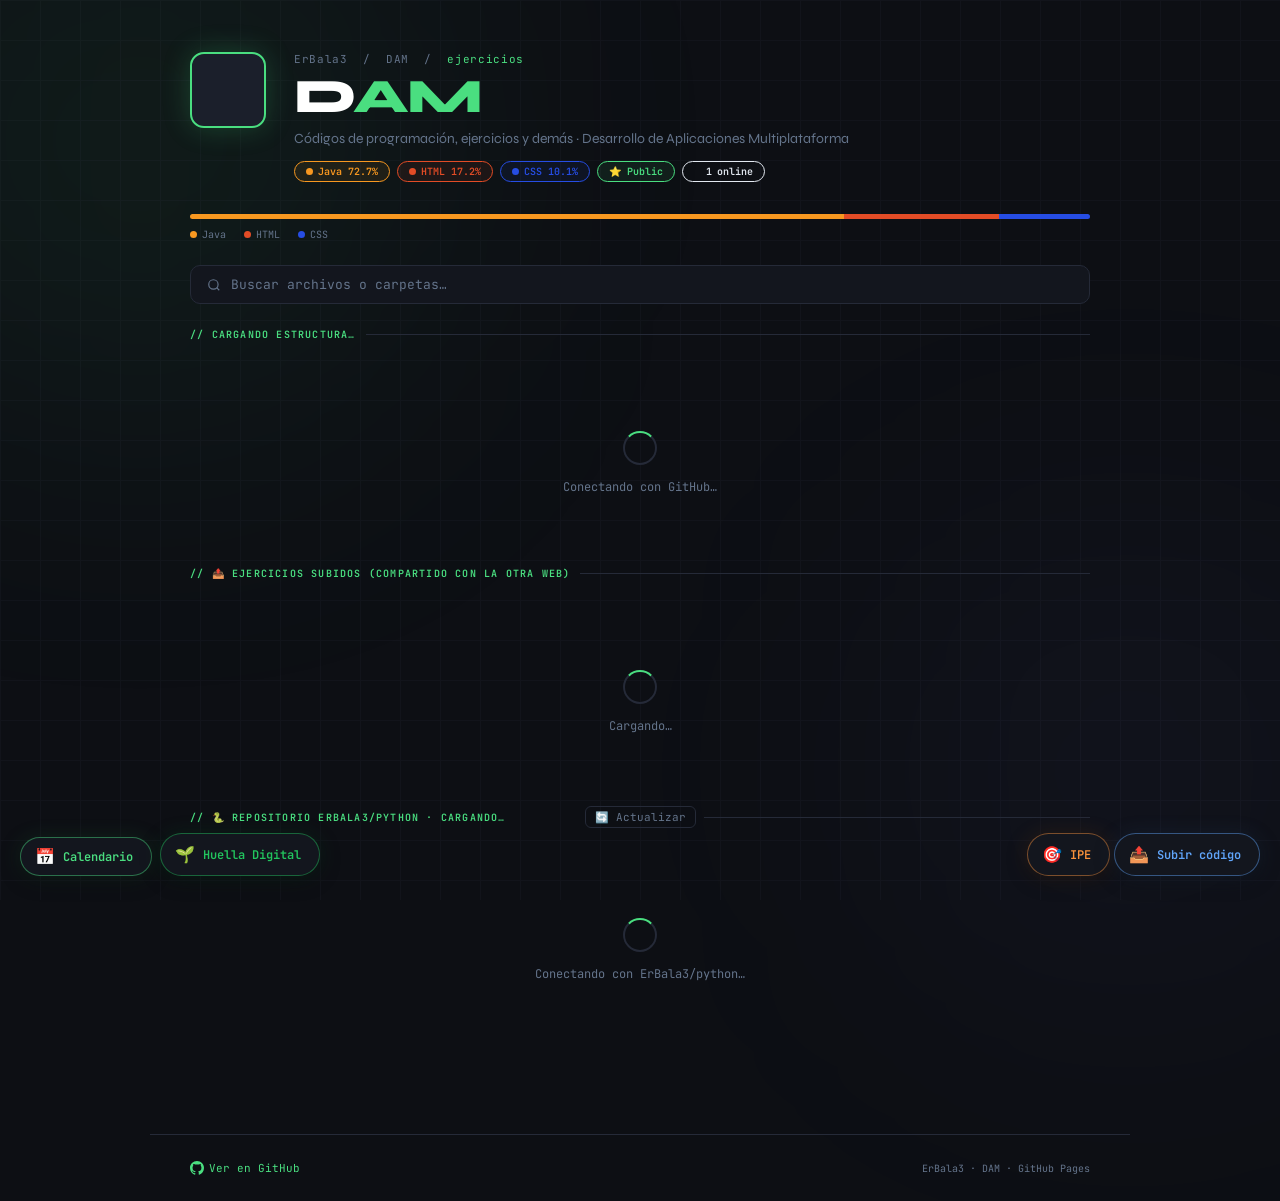
==== commit 04650dcb: "Add uploads and Python repository sections to index.html" ====
--- a/index.html
+++ b/index.html
@@ -123,6 +123,7 @@
     .fbadge.css{background:rgba(38,77,228,.15);color:var(--css);}
     .fbadge.dir{background:rgba(74,222,128,.12);color:var(--accent);}
     .fbadge.other{background:rgba(148,163,184,.1);color:var(--muted);}
+    .fbadge.drawio{background:rgba(124,111,234,.15);color:#7c6fea;}
     .count-pill { font-family:'JetBrains Mono',monospace;font-size:9px;color:var(--muted);background:var(--bg3);border:1px solid var(--border);border-radius:999px;padding:1px 7px; }
     .chevron { color:var(--muted);transition:transform .22s ease;font-size:11px; }
     .chevron.open { transform:rotate(90deg); }
@@ -493,7 +494,6 @@
     #upload-msg.ok{color:#4ade80;}
     #upload-msg.err{color:#f87171;}
     #upload-msg.warn{color:#fbbf24;}
-    /* rename box, hidden by default */
     #upload-rename-box { display:none; }
 
     .upload-tab {
@@ -645,7 +645,6 @@
 
     #cal-modal-body { overflow:hidden; flex:1; display:flex; flex-direction:column; }
 
-    /* ── calendar internals ── */
     .cal-wrap { padding:10px 14px 12px; font-family:'DM Sans',sans-serif; color:#1a1612; flex:1; display:flex; flex-direction:column; overflow:hidden; }
 
     .cal-top { display:flex;align-items:center;justify-content:center;gap:14px;margin-bottom:10px;flex-shrink:0; }
@@ -682,7 +681,6 @@
     .cn{line-height:1;font-size:11px;}
     .ci{font-size:6px;line-height:1;margin-top:1px;}
 
-    /* ── event popup (on top of calendar) ── */
     #ev-popup-overlay {
       position:fixed;inset:0;z-index:500;
       display:flex;align-items:center;justify-content:center;padding:20px;
@@ -713,11 +711,9 @@
     .ev-custom-hol{background:#fff0e6;border-left:3px solid #e07b39;}
     .ev-custom-bday{background:#dbeaf4;border-left:3px solid #4a7fa5;}
 
-    /* delete button inside ev-item */
     .ev-del{margin-left:auto;background:none;border:none;cursor:pointer;font-size:12px;opacity:.3;transition:opacity .15s;padding:2px 5px;border-radius:4px;flex-shrink:0;color:#e34c26;}
     .ev-del:hover{opacity:1;}
 
-    /* add event button inside ev-popup */
     #ev-add-btn{
       margin-top:14px;width:100%;
       background:#1a1612;color:#f5f0e8;
@@ -729,7 +725,6 @@
     }
     #ev-add-btn:hover{background:#b5432a;transform:scale(1.02);}
 
-    /* ══ ADD EVENT FORM MODAL ══ */
     #add-ev-overlay{
       position:fixed;inset:0;z-index:600;
       display:flex;align-items:center;justify-content:center;padding:20px;
@@ -791,7 +786,6 @@
     .cal-cell.has-evento .cn{color:#065f46;font-weight:600;}
     .ev-type-btn.sel-evento{border-color:#22c55e!important;background:#dcfce7!important;}
     .ev-evento{background:#dcfce7;border-left:3px solid #22c55e;}
-    /* multi-day date picker in add form */
     #evento-dates-wrap{margin-bottom:14px;display:none;}
     #evento-dates-wrap label{display:block;font-size:9px;font-weight:600;letter-spacing:1px;text-transform:uppercase;opacity:.45;margin-bottom:6px;}
     .evento-day-grid{display:grid;grid-template-columns:repeat(7,1fr);gap:3px;margin-bottom:6px;}
@@ -958,7 +952,6 @@
               color:#1a1612;outline:none;cursor:pointer;width:60px;">
             </select>
           </div>
-          <!-- Multi-day hint for evento -->
           <div id="cal-add-evento-hint" style="display:none;font-size:9px;opacity:.5;margin-top:4px;font-family:'JetBrains Mono',monospace;">
             Para varios días, usa el popup del día
           </div>
@@ -1015,7 +1008,6 @@
     </div>
     <div id="huella-body">
 
-      <!-- Progress bar -->
       <div id="huella-progress-bar-wrap"><div id="huella-progress-bar" style="width:0%"></div></div>
 
       <!-- STEP 1: Transporte -->
@@ -1212,8 +1204,6 @@
       </div>
     </div>
     <div class="ipedoc-body" id="pdi-body">
-
-      <!-- Hero: identidad -->
       <div class="ipedoc-hero">
         <div class="ipedoc-hero-icon">🗺️</div>
         <div class="ipedoc-hero-fields">
@@ -1233,8 +1223,6 @@
       </div>
 
       <div class="ipedoc-grid">
-
-        <!-- Fortalezas -->
         <div class="ipedoc-section">
           <div class="ipedoc-section-title">💪 Mis fortalezas</div>
           <div class="ipedoc-tags-wrap" id="pdi-fortalezas-tags">
@@ -1250,7 +1238,6 @@
           <textarea class="ipedoc-input ipedoc-textarea" id="pdi-fortalezas-extra" placeholder="Otras fortalezas…" rows="2"></textarea>
         </div>
 
-        <!-- Áreas de mejora -->
         <div class="ipedoc-section">
           <div class="ipedoc-section-title">🎯 Áreas de mejora</div>
           <div class="ipedoc-tags-wrap">
@@ -1266,7 +1253,6 @@
           <textarea class="ipedoc-input ipedoc-textarea" id="pdi-mejora-extra" placeholder="Otras áreas…" rows="2"></textarea>
         </div>
 
-        <!-- Motivación -->
         <div class="ipedoc-section">
           <div class="ipedoc-section-title">🔥 Motivación (1–5)</div>
           <div class="ipedoc-stars" id="pdi-motivacion-stars" data-group="pdi-motivacion">
@@ -1279,7 +1265,6 @@
           <textarea class="ipedoc-input ipedoc-textarea" id="pdi-motivacion-nota" placeholder="¿Qué te motiva?" rows="3"></textarea>
         </div>
 
-        <!-- Estrategias de estudio -->
         <div class="ipedoc-section">
           <div class="ipedoc-section-title">📚 Estrategias de estudio</div>
           <div class="ipedoc-tags-wrap">
@@ -1292,18 +1277,15 @@
           </div>
         </div>
 
-        <!-- Plan de acción -->
         <div class="ipedoc-section" style="grid-column:1/-1;">
           <div class="ipedoc-section-title">🚀 Mi plan de acción</div>
           <textarea class="ipedoc-input ipedoc-textarea" id="pdi-plan" placeholder="Describe las acciones concretas que vas a llevar a cabo este trimestre para alcanzar tu objetivo…" rows="4" style="min-height:90px;"></textarea>
         </div>
 
-        <!-- Reflexión final -->
         <div class="ipedoc-section" style="grid-column:1/-1;">
           <div class="ipedoc-section-title">💬 Reflexión final</div>
           <textarea class="ipedoc-input ipedoc-textarea" id="pdi-reflexion" placeholder="¿Qué has aprendido sobre ti mismo? ¿Qué cambiarías?" rows="3"></textarea>
         </div>
-
       </div>
     </div>
   </div>
@@ -1322,8 +1304,6 @@
       </div>
     </div>
     <div class="ipedoc-body" id="ple-body">
-
-      <!-- Hero -->
       <div class="ipedoc-hero">
         <div class="ipedoc-hero-icon">🌐</div>
         <div class="ipedoc-hero-fields">
@@ -1343,8 +1323,6 @@
       </div>
 
       <div class="ipedoc-grid">
-
-        <!-- Herramientas digitales -->
         <div class="ipedoc-section">
           <div class="ipedoc-section-title">🛠️ Herramientas digitales</div>
           <div class="ipedoc-tags-wrap">
@@ -1362,7 +1340,6 @@
           <textarea class="ipedoc-input ipedoc-textarea" id="ple-herramientas-extra" placeholder="Otras herramientas…" rows="2"></textarea>
         </div>
 
-        <!-- Fuentes de información -->
         <div class="ipedoc-section">
           <div class="ipedoc-section-title">📡 Fuentes de información</div>
           <div class="ipedoc-tags-wrap">
@@ -1378,7 +1355,6 @@
           <textarea class="ipedoc-input ipedoc-textarea" id="ple-fuentes-extra" placeholder="Otras fuentes…" rows="2"></textarea>
         </div>
 
-        <!-- Estilo de aprendizaje -->
         <div class="ipedoc-section">
           <div class="ipedoc-section-title">🧠 Estilo de aprendizaje</div>
           <div class="ipedoc-tags-wrap">
@@ -1391,7 +1367,6 @@
           </div>
         </div>
 
-        <!-- Red personal -->
         <div class="ipedoc-section">
           <div class="ipedoc-section-title">🤝 Mi red de aprendizaje</div>
           <div class="ipedoc-tags-wrap">
@@ -1404,7 +1379,6 @@
           <textarea class="ipedoc-input ipedoc-textarea" id="ple-red-extra" placeholder="Describe tu red…" rows="2"></textarea>
         </div>
 
-        <!-- Satisfacción con el aprendizaje -->
         <div class="ipedoc-section">
           <div class="ipedoc-section-title">😊 Satisfacción con mi aprendizaje (1–5)</div>
           <div class="ipedoc-stars" id="ple-satisfaccion-stars" data-group="ple-satisfaccion">
@@ -1417,13 +1391,11 @@
           <textarea class="ipedoc-input ipedoc-textarea" id="ple-satisfaccion-nota" placeholder="¿Por qué esa puntuación?" rows="2"></textarea>
         </div>
 
-        <!-- Retos -->
         <div class="ipedoc-section">
           <div class="ipedoc-section-title">⚡ Retos de aprendizaje</div>
           <textarea class="ipedoc-input ipedoc-textarea" id="ple-retos" placeholder="¿Qué te cuesta más aprender? ¿Qué barreras encuentras?" rows="4"></textarea>
         </div>
 
-        <!-- Metas -->
         <div class="ipedoc-section" style="grid-column:1/-1;">
           <div class="ipedoc-section-title">🏆 Metas a corto, medio y largo plazo</div>
           <div style="display:grid;grid-template-columns:1fr 1fr 1fr;gap:10px;">
@@ -1442,12 +1414,10 @@
           </div>
         </div>
 
-        <!-- Reflexión -->
         <div class="ipedoc-section" style="grid-column:1/-1;">
           <div class="ipedoc-section-title">💬 Reflexión sobre mi PLE</div>
           <textarea class="ipedoc-input ipedoc-textarea" id="ple-reflexion" placeholder="¿Cómo quieres mejorar tu entorno de aprendizaje?" rows="3"></textarea>
         </div>
-
       </div>
     </div>
   </div>
@@ -1459,20 +1429,15 @@
   <span>Subir código</span>
 </button>
 
-
 <!-- ══ UPLOAD MODAL ══ -->
 <div id="upload-backdrop">
   <div id="upload-modal" style="position:relative;">
     <button class="upload-close" id="upload-close">✕</button>
     <h3>📤 Subir código</h3>
-
-    <!-- Tabs -->
     <div style="display:flex;gap:8px;margin-bottom:4px;">
       <button class="upload-tab active" id="tab-files" data-tab="files">📄 Archivos</button>
       <button class="upload-tab" id="tab-folder" data-tab="folder">📁 Carpeta</button>
     </div>
-
-    <!-- Archivos sueltos -->
     <div id="upload-panel-files">
       <label>Selecciona uno o varios archivos</label>
       <input type="file" id="upload-file" multiple style="
@@ -1480,8 +1445,6 @@
         border-radius:8px;padding:10px 12px;color:#c9d1d9;cursor:pointer;
         font-family:'JetBrains Mono',monospace;font-size:12px;box-sizing:border-box;">
     </div>
-
-    <!-- Carpeta completa -->
     <div id="upload-panel-folder" style="display:none;">
       <label>Selecciona una carpeta completa</label>
       <input type="file" id="upload-folder-input" webkitdirectory multiple style="
@@ -1489,36 +1452,29 @@
         border-radius:8px;padding:10px 12px;color:#c9d1d9;cursor:pointer;
         font-family:'JetBrains Mono',monospace;font-size:12px;box-sizing:border-box;">
     </div>
-
     <div>
       <label>Carpeta destino</label>
-      <!-- Mini buscador -->
       <div class="search-box" style="margin-bottom:6px;">
         <svg width="13" height="13" fill="none" stroke="currentColor" stroke-width="2" viewBox="0 0 24 24"><circle cx="11" cy="11" r="8"/><path d="m21 21-4.35-4.35"/></svg>
         <input type="text" id="upload-folder-search" placeholder="Buscar carpeta…" autocomplete="off" style="font-size:12px;">
       </div>
-      <!-- Mini árbol de carpetas -->
       <div id="upload-folder-tree" style="
         max-height:160px;overflow-y:auto;
         background:var(--bg);border:1px solid var(--border);border-radius:10px;
         padding:6px 8px;display:flex;flex-direction:column;gap:3px;">
         <div style="font-family:'JetBrains Mono',monospace;font-size:11px;color:var(--muted);padding:8px 0;text-align:center;">Cargando carpetas…</div>
       </div>
-      <!-- Carpeta seleccionada -->
       <div id="upload-folder-selected" style="
         display:none;margin-top:6px;
         font-family:'JetBrains Mono',monospace;font-size:11px;
         color:var(--accent);background:rgba(74,222,128,.07);
         border:1px solid rgba(74,222,128,.25);border-radius:7px;
-        padding:6px 12px;display:none;align-items:center;gap:7px;">
+        padding:6px 12px;align-items:center;gap:7px;">
         <span>📁</span><span id="upload-folder-selected-text"></span>
         <button id="upload-folder-clear" style="margin-left:auto;background:none;border:none;color:var(--muted);cursor:pointer;font-size:13px;padding:0 2px;">✕</button>
       </div>
     </div>
-
     <div id="upload-manual-box" style="display:none;"></div>
-
-    <!-- Preview de archivos a subir -->
     <div id="upload-preview" style="display:none;">
       <label>Archivos a subir (<span id="upload-count">0</span>)</label>
       <div id="upload-preview-list" style="
@@ -1527,11 +1483,11 @@
         padding:8px 10px;font-family:'JetBrains Mono',monospace;font-size:11px;
         color:#64748b;display:flex;flex-direction:column;gap:3px;"></div>
     </div>
-
     <div id="upload-msg"></div>
     <button id="upload-submit" disabled>Subir a Firebase</button>
   </div>
 </div>
+
 <div id="ev-popup-overlay">
   <div id="ev-popup">
     <button id="ev-popup-close">✕</button>
@@ -1566,7 +1522,6 @@
         <span class="ev-type-label">Evento</span>
       </button>
     </div>
-    <!-- Multi-day picker (only for evento) -->
     <div id="evento-dates-wrap">
       <label>Días del evento (selecciona varios)</label>
       <div class="evento-day-grid" id="evento-day-hdrs">
@@ -1640,6 +1595,19 @@
       <span>Conectando con GitHub…</span>
     </div>
   </div>
+
+  <div class="section-label" id="uploads-label">// 📤 ejercicios subidos (compartido con la otra web)</div>
+  <div class="tree" id="uploads-tree-root">
+    <div class="loading-wrap"><div class="spinner"></div><span>Cargando…</span></div>
+  </div>
+
+  <div class="section-label" id="python-tree-label" style="display:flex;align-items:center;gap:8px;">
+    <span id="python-tree-label-text" style="flex:1;">// 🐍 repositorio ErBala3/python · cargando…</span>
+    <button id="python-tree-refresh" title="Actualizar ahora" style="background:none;border:1px solid var(--border);color:var(--muted);font-size:11px;padding:3px 9px;border-radius:6px;cursor:pointer;font-family:'JetBrains Mono',monospace;">🔄 Actualizar</button>
+  </div>
+  <div class="tree" id="python-tree-root">
+    <div class="loading-wrap"><div class="spinner"></div><span>Conectando con ErBala3/python…</span></div>
+  </div>
 </main>
 
 <footer>
@@ -1661,6 +1629,8 @@
       <div class="modal-actions">
         <a class="modal-btn" id="modal-gh" href="#" target="_blank">↗ GitHub</a>
         <button class="modal-btn" id="modal-copy">📋 Copiar</button>
+        <button class="modal-btn" id="modal-download">⬇ Descargar</button>
+        <button class="modal-btn" id="modal-delete" style="display:none;color:#f87171;">🗑️ Eliminar</button>
         <button class="modal-close" id="modal-close">✕</button>
       </div>
     </div>
@@ -1671,9 +1641,6 @@
 </div>
 
 <script type="module">
-/* ══════════════════════════════════════
-   SEED DATA  (datos iniciales, se cargan en Firestore la primera vez)
-══════════════════════════════════════ */
 const SEED_BIRTHDAYS = [
   {month:1,  day:7,  label:"Julia"},
   {month:2,  day:9,  label:"Juan Carlos"},
@@ -1714,26 +1681,10 @@
   const l=(32+2*e+2*i-h-k)%7,m=Math.floor((a+11*h+22*l)/451);
   return {month:Math.floor((h+l-7*m+114)/31),day:((h+l-7*m+114)%31)+1};
 }
-function getMovableHols(y){
-  const e=easterDate(y),ed=new Date(y,e.month-1,e.day);
-  const ht=new Date(ed); ht.setDate(ht.getDate()-3);
-  const gf=new Date(ed); gf.setDate(gf.getDate()-2);
-  return [
-    {month:ht.getMonth()+1,day:ht.getDate(),label:"✝️ Jueves Santo"},
-    {month:gf.getMonth()+1,day:gf.getDate(),label:"✝️ Viernes Santo"},
-    {month:ed.getMonth()+1,day:ed.getDate(),label:"🐣 Pascua"},
-  ];
-}
 const MONTHS=["Enero","Febrero","Marzo","Abril","Mayo","Junio","Julio","Agosto","Septiembre","Octubre","Noviembre","Diciembre"];
 const DLBLS=["L","M","X","J","V","S","D"];
 const WDFULL=["Domingo","Lunes","Martes","Miércoles","Jueves","Viernes","Sábado"];
 
-/* ══════════════════════════════════════
-   FIREBASE — almacenamiento compartido
-   Todos los usuarios ven y editan los mismos eventos.
-   Colección: "events", un documento por evento.
-   { id, type:"bday"|"exam"|"hol", label, month, day, year|null }
-══════════════════════════════════════ */
 import { initializeApp } from "https://www.gstatic.com/firebasejs/10.12.0/firebase-app.js";
 import { getFirestore, collection, getDocs, addDoc, deleteDoc, doc, setDoc, getDoc, onSnapshot, serverTimestamp } from "https://www.gstatic.com/firebasejs/10.12.0/firebase-firestore.js";
 
@@ -1748,11 +1699,9 @@
 const _fbApp = initializeApp(firebaseConfig);
 const _db    = getFirestore(_fbApp);
 
-// Mapa type → colección Firestore
 const TYPE_COL = { bday: 'Cumpleaños', hol: 'Eventos', exam: 'Examenes', evento: 'EventosPersonales' };
-const DOC_PATH  = 'Calendario/Calendarios';  // ruta del documento padre
-
-/* ══ ID de navegador persistente (localStorage) ══ */
+const DOC_PATH  = 'Calendario/Calendarios';
+
 const BROWSER_ID = (() => {
   let id = localStorage.getItem('_dam_browser_id');
   if(!id){ id = 'nav_' + Date.now().toString(36) + '_' + Math.random().toString(36).slice(2); localStorage.setItem('_dam_browser_id', id); }
@@ -1763,35 +1712,21 @@
 
 async function registerPresence(){
   try{
-    await setDoc(doc(_db, PRESENCE_COL, _sessionId), {
-      sessionId: _sessionId,
-      ts: serverTimestamp()
-    });
-    // Limpiar al salir
-    window.addEventListener('beforeunload', ()=>{
-      // beacon no funciona con Firestore SDK, usamos fetch síncrono como fallback
-      deleteDoc(doc(_db, PRESENCE_COL, _sessionId)).catch(()=>{});
-    });
-    // Escuchar cambios en la colección presencia
+    await setDoc(doc(_db, PRESENCE_COL, _sessionId), { sessionId: _sessionId, ts: serverTimestamp() });
+    window.addEventListener('beforeunload', ()=>{ deleteDoc(doc(_db, PRESENCE_COL, _sessionId)).catch(()=>{}); });
     onSnapshot(collection(_db, PRESENCE_COL), snap => {
-      // Limpiar sesiones antiguas (>2 min)
       const now = Date.now();
       snap.docs.forEach(d => {
         const ts = d.data().ts?.toMillis?.() || 0;
         if(ts && now - ts > 120000) deleteDoc(doc(_db, PRESENCE_COL, d.id)).catch(()=>{});
       });
-      const count = snap.docs.length;
       const el = document.getElementById('online-count');
-      if(el) el.textContent = count;
+      if(el) el.textContent = snap.docs.length;
     });
-    // Renovar timestamp cada 60s para no expirar
-    setInterval(()=>{
-      setDoc(doc(_db, PRESENCE_COL, _sessionId), { sessionId: _sessionId, ts: serverTimestamp() }).catch(()=>{});
-    }, 60000);
+    setInterval(()=>{ setDoc(doc(_db, PRESENCE_COL, _sessionId), { sessionId: _sessionId, ts: serverTimestamp() }).catch(()=>{}); }, 60000);
   } catch(e){ console.warn('Presencia no disponible:', e); }
 }
 registerPresence();
-
 
 async function loadEvents(){
   const results = await Promise.all(
@@ -1801,6 +1736,20 @@
     })
   );
   return results.flat();
+}
+
+const _eventsByType = {};
+let _eventsSubscribed = false;
+function subscribeEvents(onChange){
+  if(_eventsSubscribed) return;
+  _eventsSubscribed = true;
+  Object.entries(TYPE_COL).forEach(([type, colName]) => {
+    onSnapshot(collection(_db, DOC_PATH, colName), snap => {
+      _eventsByType[type] = snap.docs.map(d => ({...d.data(), type, _docId: d.id}));
+      _allEvents = Object.values(_eventsByType).flat();
+      onChange();
+    }, err => console.warn('Eventos onSnapshot error ('+type+'):', err));
+  });
 }
 
 async function saveNewEvent(ev){
@@ -1840,27 +1789,20 @@
   return evs;
 }
 
-async function initEvents(){
+async function ensureSeeded(){
   showCalLoading(true);
   let evs = await loadEvents();
-
-  // Si Firestore está vacío, sembrar datos predefinidos
   if(!evs.length){
     const seeds = buildSeedEvents();
     await Promise.all(seeds.map(s=>saveNewEvent(s)));
     evs = seeds;
   }
-
-  // Limpiar exámenes pasados
   const today=new Date(); today.setHours(0,0,0,0);
   const expired = evs.filter(ev=>ev.type==='exam' && new Date(ev.year,ev.month-1,ev.day)<today);
   if(expired.length){
     await Promise.all(expired.map(ev=>deleteEvent(ev.id)));
-    evs = evs.filter(ev=>!expired.includes(ev));
   }
-
   showCalLoading(false);
-  return evs;
 }
 
 function getEventsForDay(evs, month, day, year){
@@ -1871,13 +1813,24 @@
   });
 }
 
-/* ══ Arranque principal ══ */
 let _allEvents = [];
 
-async function appInit(){
-  _allEvents = await initEvents();
+function renderCalendarAll(){
   refreshTodayWidgets();
   buildCalendar(calYear);
+  const popup = document.getElementById('ev-popup-overlay');
+  if(popup && popup.classList.contains('open') && _popupCtx){
+    const fresh = getEventsForDay(_allEvents, _popupCtx.month, _popupCtx.day, _popupCtx.year);
+    _popupCtx.dayEvs = fresh;
+    renderEvPopupEvents(fresh);
+  }
+}
+
+async function appInit(){
+  await ensureSeeded();
+  // Suscripción en tiempo real: cualquier cambio (aquí o en otra pestaña/página
+  // que use la misma base de datos) se refleja al instante, sin recargar.
+  subscribeEvents(renderCalendarAll);
 }
 
 const joinNames=ns=>ns.length===1?ns[0]:ns.length===2?ns.join(' y '):ns.slice(0,-1).join(', ')+' y '+ns[ns.length-1];
@@ -1886,7 +1839,6 @@
   const now=new Date(), tm=now.getMonth()+1, td=now.getDate(), ty=now.getFullYear();
   const tmrw=new Date(now); tmrw.setDate(td+1);
   const nm=tmrw.getMonth()+1, nd=tmrw.getDate(), ny=tmrw.getFullYear();
-
   const configs = [
     { widgetId:'bday-widget',       nameId:'bday-name-text',       dot:true,  labels: _allEvents.filter(e=>e.type==='bday'  &&e.month===tm&&e.day===td).map(e=>e.label) },
     { widgetId:'bday-tmrw-widget',  nameId:'bday-tmrw-name-text',  dot:false, labels: _allEvents.filter(e=>e.type==='bday'  &&e.month===nm&&e.day===nd).map(e=>e.label) },
@@ -1897,7 +1849,6 @@
     { widgetId:'evento-widget',     nameId:'evento-name-text',     dot:false, labels: _allEvents.filter(e=>e.type==='evento'&&e.month===tm&&e.day===td&&e.year===ty).map(e=>e.label) },
     { widgetId:'evento-tmrw-widget',nameId:'evento-tmrw-name-text',dot:false, labels: _allEvents.filter(e=>e.type==='evento'&&e.month===nm&&e.day===nd&&e.year===ny).map(e=>e.label) },
   ];
-
   let stackBottom = 76;
   configs.forEach(({ widgetId, nameId, labels, dot }) => {
     const w = document.getElementById(widgetId);
@@ -1912,7 +1863,6 @@
       if(dot) document.getElementById('cal-bday-dot').style.display='none';
     }
   });
-
   document.getElementById('bday-close').onclick       = ()=>{document.getElementById('bday-widget').style.display='none';reStackWidgets();};
   document.getElementById('bday-tmrw-close').onclick  = ()=>{document.getElementById('bday-tmrw-widget').style.display='none';reStackWidgets();};
   document.getElementById('exam-close').onclick       = ()=>{document.getElementById('exam-widget').style.display='none';reStackWidgets();};
@@ -1959,7 +1909,6 @@
   document.getElementById('cal-year-title').textContent=year;
   const grid=document.getElementById('cal-grid'); grid.innerHTML='';
   const now=new Date();
-
   for(let m=1;m<=12;m++){
     const mc=document.createElement('div'); mc.className='cal-month';
     const mh=document.createElement('div'); mh.className='cal-month-name'; mh.textContent=MONTHS[m-1]; mc.appendChild(mh);
@@ -1973,30 +1922,25 @@
     for(let d=1;d<=dim;d++){
       const jd=new Date(year,m-1,d).getDay();
       const dayEvs=getEventsForDay(_allEvents,m,d,year);
-      const hasExam   =dayEvs.some(e=>e.type==='exam');
-      const hasBday   =dayEvs.some(e=>e.type==='bday');
-      const hasHol    =dayEvs.some(e=>e.type==='hol');
-      const hasEvento =dayEvs.some(e=>e.type==='evento');
-      const isToday =d===now.getDate()&&m===now.getMonth()+1&&year===now.getFullYear();
+      const hasExam=dayEvs.some(e=>e.type==='exam');
+      const hasBday=dayEvs.some(e=>e.type==='bday');
+      const hasHol=dayEvs.some(e=>e.type==='hol');
+      const hasEvento=dayEvs.some(e=>e.type==='evento');
+      const isToday=d===now.getDate()&&m===now.getMonth()+1&&year===now.getFullYear();
       const cell=document.createElement('div');
       let cls='cal-cell clickable';
       if(jd===0)cls+=' sun'; else if(jd===6)cls+=' sat';
-      if(hasHol)    cls+=' hol';
-      if(hasBday)   cls+=' bday';
-      if(hasExam)   cls+=' has-exam';
-      if(hasEvento) cls+=' has-evento';
+      if(hasHol)cls+=' hol';
+      if(hasBday)cls+=' bday';
+      if(hasExam)cls+=' has-exam';
+      if(hasEvento)cls+=' has-evento';
       if(isToday)cls+=' today';
       cell.className=cls;
       const cn=document.createElement('span');cn.className='cn';cn.textContent=d;cell.appendChild(cn);
-      if(hasExam){
-        const ci=document.createElement('span');ci.className='ci';ci.textContent='📝';ci.style.fontSize='6px';cell.appendChild(ci);
-      } else if(hasBday){
-        const ci=document.createElement('span');ci.className='ci';ci.textContent='🎂';cell.appendChild(ci);
-      } else if(hasHol){
-        const ci=document.createElement('span');ci.className='ci';ci.textContent='●';ci.style.color='#c9a84c';cell.appendChild(ci);
-      } else if(hasEvento){
-        const ci=document.createElement('span');ci.className='ci';ci.textContent='●';ci.style.color='#22c55e';cell.appendChild(ci);
-      }
+      if(hasExam){const ci=document.createElement('span');ci.className='ci';ci.textContent='📝';ci.style.fontSize='6px';cell.appendChild(ci);}
+      else if(hasBday){const ci=document.createElement('span');ci.className='ci';ci.textContent='🎂';cell.appendChild(ci);}
+      else if(hasHol){const ci=document.createElement('span');ci.className='ci';ci.textContent='●';ci.style.color='#c9a84c';cell.appendChild(ci);}
+      else if(hasEvento){const ci=document.createElement('span');ci.className='ci';ci.textContent='●';ci.style.color='#22c55e';cell.appendChild(ci);}
       cell.addEventListener('click',()=>openEvPopup(year,m,d,dayEvs));
       dg.appendChild(cell);
     }
@@ -2004,7 +1948,6 @@
   }
 }
 
-/* ══ Event popup ══ */
 function openEvPopup(year,month,day,dayEvs){
   _popupCtx={year,month,day,dayEvs};
   const jd=new Date(year,month-1,day);
@@ -2016,19 +1959,15 @@
 
 function renderEvPopupEvents(dayEvs){
   const ev=document.getElementById('ev-popup-events'); ev.innerHTML='';
-
   if(!dayEvs.length){
     const empty=document.createElement('div');
     empty.style.cssText='text-align:center;padding:14px 0;font-size:12px;opacity:.4;';
     empty.textContent='Sin eventos este día';
-    ev.appendChild(empty);
-    return;
+    ev.appendChild(empty); return;
   }
-
   dayEvs.forEach(e=>{
     const typeClass=e.type==='exam'?'ev-exam':e.type==='hol'?'ev-hol':e.type==='evento'?'ev-evento':'ev-bday';
     const icon=e.type==='exam'?'📝':e.type==='hol'?'🗓️':e.type==='evento'?'🟢':'🎂';
-    const typeLabel=e.type==='exam'?'Examen':e.type==='hol'?'Festivo':e.type==='evento'?'Evento':'Cumpleaños';
     const labelText=e.type==='bday'?`<strong>${e.label}</strong>`:e.type==='exam'?`<strong>Examen:</strong> ${e.label}`:e.type==='evento'?`<strong>Evento:</strong> ${e.label}`:`${e.label}`;
     const d=document.createElement('div');d.className=`ev-item ${typeClass}`;
     d.innerHTML=`<span class="ev-icon">${icon}</span><span>${labelText}</span>`;
@@ -2050,21 +1989,16 @@
 
 document.getElementById('ev-popup-close').onclick=()=>document.getElementById('ev-popup-overlay').classList.remove('open');
 document.getElementById('ev-popup-overlay').addEventListener('click',e=>{if(e.target===document.getElementById('ev-popup-overlay'))document.getElementById('ev-popup-overlay').classList.remove('open');});
-
-/* ══ Add event button in popup ══ */
-document.getElementById('ev-add-btn').addEventListener('click',()=>{
-  openAddForm(_popupCtx.year,_popupCtx.month,_popupCtx.day);
-});
-
-/* ══ Add event form ══ */
+document.getElementById('ev-add-btn').addEventListener('click',()=>{ openAddForm(_popupCtx.year,_popupCtx.month,_popupCtx.day); });
+
 let _addCtx={year:0,month:0,day:0};
 let _selType=null;
-let _eventoDays=new Set(); // selected days for evento
+let _eventoDays=new Set();
 
 function openAddForm(year,month,day){
   _addCtx={year,month,day};
   _selType=null;
-  _eventoDays=new Set([day]); // pre-select the clicked day
+  _eventoDays=new Set([day]);
   document.getElementById('add-ev-subtitle').textContent=`${day} de ${MONTHS[month-1]} de ${year}`;
   document.getElementById('add-ev-input').value='';
   document.getElementById('add-ev-input-label').textContent='Nombre / descripción';
@@ -2080,10 +2014,8 @@
   grid.innerHTML = '';
   const dim = new Date(year, month, 0).getDate();
   const fd  = new Date(year, month-1, 1).getDay();
-  const off = fd===0?6:fd-1; // Monday-first offset
-  for(let i=0;i<off;i++){
-    const el=document.createElement('div');el.className='evento-day-cell empty';el.textContent='';grid.appendChild(el);
-  }
+  const off = fd===0?6:fd-1;
+  for(let i=0;i<off;i++){ const el=document.createElement('div');el.className='evento-day-cell empty';el.textContent='';grid.appendChild(el); }
   for(let d=1;d<=dim;d++){
     const el=document.createElement('div');
     el.className='evento-day-cell'+((_eventoDays.has(d))?' sel':'');
@@ -2091,8 +2023,7 @@
     el.addEventListener('click',()=>{
       if(_eventoDays.has(d)) _eventoDays.delete(d); else _eventoDays.add(d);
       el.classList.toggle('sel');
-      updateEventoSummary();
-      checkSubmit();
+      updateEventoSummary(); checkSubmit();
     });
     grid.appendChild(el);
   }
@@ -2116,12 +2047,8 @@
     document.getElementById('add-ev-input-label').textContent=labels[_selType];
     document.getElementById('add-ev-input').placeholder=placeholders[_selType];
     const evWrap=document.getElementById('evento-dates-wrap');
-    if(_selType==='evento'){
-      evWrap.style.display='block';
-      buildEventoDayGrid(_addCtx.year,_addCtx.month);
-    } else {
-      evWrap.style.display='none';
-    }
+    if(_selType==='evento'){ evWrap.style.display='block'; buildEventoDayGrid(_addCtx.year,_addCtx.month); }
+    else { evWrap.style.display='none'; }
     checkSubmit();
   });
 });
@@ -2140,79 +2067,48 @@
   if(!label||!_selType) return;
   const btn=document.getElementById('add-ev-submit');
   btn.textContent='Guardando…'; btn.disabled=true;
-
   if(_selType==='evento'){
-    // Save one event per selected day
     const days=[..._eventoDays].sort((a,b)=>a-b);
     for(const d of days){
-      const ev={
-        id: Date.now()+Math.random().toString(36).slice(2),
-        type:'evento', label,
-        month:_addCtx.month, day:d, year:_addCtx.year
-      };
+      const ev={id: Date.now()+Math.random().toString(36).slice(2), type:'evento', label, month:_addCtx.month, day:d, year:_addCtx.year};
       await saveNewEvent(ev);
     }
   } else {
-    const ev={
-      id: Date.now()+Math.random().toString(36).slice(2),
-      type: _selType, label,
-      month: _addCtx.month, day: _addCtx.day,
-      year:  _selType==='exam' ? _addCtx.year : null,
-    };
+    const ev={id: Date.now()+Math.random().toString(36).slice(2), type: _selType, label, month: _addCtx.month, day: _addCtx.day, year: _selType==='exam' ? _addCtx.year : null};
     await saveNewEvent(ev);
   }
-
   _allEvents = await loadEvents();
   document.getElementById('add-ev-overlay').classList.remove('open');
   buildCalendar(calYear);
   const fresh=getEventsForDay(_allEvents,_popupCtx.month,_popupCtx.day,_popupCtx.year);
-  _popupCtx.dayEvs=fresh;
-  renderEvPopupEvents(fresh);
+  _popupCtx.dayEvs=fresh; renderEvPopupEvents(fresh);
   btn.textContent='+ Guardar evento'; btn.disabled=false;
 });
 
-document.getElementById('add-ev-close').addEventListener('click',()=>{
-  document.getElementById('add-ev-overlay').classList.remove('open');
-});
-document.getElementById('add-ev-overlay').addEventListener('click',e=>{
-  if(e.target===document.getElementById('add-ev-overlay'))
-    document.getElementById('add-ev-overlay').classList.remove('open');
-});
-
-/* ══ Calendar open/close ══ */
-document.getElementById('cal-open-btn').addEventListener('click',()=>{
-  buildCalendar(calYear);
-  document.getElementById('cal-backdrop').classList.add('open');
-  document.body.style.overflow='hidden';
-});
+document.getElementById('add-ev-close').addEventListener('click',()=>{ document.getElementById('add-ev-overlay').classList.remove('open'); });
+document.getElementById('add-ev-overlay').addEventListener('click',e=>{ if(e.target===document.getElementById('add-ev-overlay')) document.getElementById('add-ev-overlay').classList.remove('open'); });
+
+document.getElementById('cal-open-btn').addEventListener('click',()=>{ buildCalendar(calYear); document.getElementById('cal-backdrop').classList.add('open'); document.body.style.overflow='hidden'; });
 function closeCalModal(){document.getElementById('cal-backdrop').classList.remove('open');document.body.style.overflow='';}
 document.getElementById('cal-modal-close').onclick=closeCalModal;
 document.getElementById('cal-backdrop').addEventListener('click',e=>{if(e.target===document.getElementById('cal-backdrop'))closeCalModal();});
 document.getElementById('cal-prev').onclick=()=>{calYear--;buildCalendar(calYear);};
 document.getElementById('cal-next').onclick=()=>{calYear++;buildCalendar(calYear);};
 
-/* ══ Calendar add-event panel ══ */
 const MONTHS_SHORT=['Ene','Feb','Mar','Abr','May','Jun','Jul','Ago','Sep','Oct','Nov','Dic'];
 let _calAddType = null;
 
-// Populate month select
 (()=>{
   const sel = document.getElementById('cal-add-month');
-  MONTHS_SHORT.forEach((m,i) => {
-    const o = document.createElement('option');
-    o.value = i+1; o.textContent = m; sel.appendChild(o);
-  });
+  MONTHS_SHORT.forEach((m,i) => { const o = document.createElement('option'); o.value = i+1; o.textContent = m; sel.appendChild(o); });
   sel.value = new Date().getMonth()+1;
   populateCalAddDays();
 })();
 
-// Populate year select for exam
 (()=>{
   const sel = document.getElementById('cal-add-year');
   const y = new Date().getFullYear();
-  for(let i=y;i<=y+3;i++){
-    const o = document.createElement('option'); o.value=i; o.textContent=i; sel.appendChild(o);
-  }
+  for(let i=y;i<=y+3;i++){ const o = document.createElement('option'); o.value=i; o.textContent=i; sel.appendChild(o); }
 })();
 
 function populateCalAddDays(){
@@ -2222,9 +2118,7 @@
   const sel   = document.getElementById('cal-add-day');
   const prev  = +sel.value;
   sel.innerHTML = '';
-  for(let d=1;d<=dim;d++){
-    const o=document.createElement('option');o.value=d;o.textContent=d;sel.appendChild(o);
-  }
+  for(let d=1;d<=dim;d++){ const o=document.createElement('option');o.value=d;o.textContent=d;sel.appendChild(o); }
   sel.value = prev <= dim ? prev : 1;
 }
 
@@ -2235,15 +2129,13 @@
   const panel = document.getElementById('cal-add-panel');
   const open = panel.style.display !== 'none';
   panel.style.display = open ? 'none' : 'block';
-  document.getElementById('cal-add-toggle').style.background =
-    open ? 'rgba(245,240,232,.12)' : 'rgba(181,67,42,.5)';
+  document.getElementById('cal-add-toggle').style.background = open ? 'rgba(245,240,232,.12)' : 'rgba(181,67,42,.5)';
 });
 
 document.querySelectorAll('.cal-add-type-btn').forEach(btn => {
   btn.addEventListener('click', () => {
     _calAddType = btn.dataset.type;
-    document.querySelectorAll('.cal-add-type-btn').forEach(b =>
-      b.classList.remove('sel-bday','sel-exam','sel-hol','sel-evento'));
+    document.querySelectorAll('.cal-add-type-btn').forEach(b => b.classList.remove('sel-bday','sel-exam','sel-hol','sel-evento'));
     btn.classList.add('sel-'+_calAddType);
     const lbl={bday:'Nombre de la persona',exam:'Asignatura / examen',hol:'Nombre del festivo',evento:'Nombre del evento'};
     document.getElementById('cal-add-name-lbl').textContent = lbl[_calAddType];
@@ -2268,30 +2160,17 @@
   const year  = +document.getElementById('cal-add-year').value || new Date().getFullYear();
   const btn   = document.getElementById('cal-add-submit');
   btn.textContent = 'Guardando…'; btn.disabled = true;
-
-  const ev = {
-    id: Date.now()+Math.random().toString(36).slice(2),
-    type: _calAddType, label, month, day,
-    year: (_calAddType==='exam'||_calAddType==='evento') ? year : null,
-  };
+  const ev = { id: Date.now()+Math.random().toString(36).slice(2), type: _calAddType, label, month, day, year: (_calAddType==='exam'||_calAddType==='evento') ? year : null };
   await saveNewEvent(ev);
   _allEvents = await loadEvents();
   buildCalendar(calYear);
-
-  // Reset form
   document.getElementById('cal-add-name').value = '';
   _calAddType = null;
-  document.querySelectorAll('.cal-add-type-btn').forEach(b =>
-    b.classList.remove('sel-bday','sel-exam','sel-hol','sel-evento'));
+  document.querySelectorAll('.cal-add-type-btn').forEach(b => b.classList.remove('sel-bday','sel-exam','sel-hol','sel-evento'));
   btn.textContent = '✅ Guardado';
   setTimeout(()=>{ btn.textContent='Guardar'; checkCalAddSubmit(); }, 1500);
 });
 
-/* ══ Firebase Códigos ══
-   Colección plana: Codigo/Codigos/Archivos
-   { id(sha), name, path, carpeta, lang, download_url, html_url, content, updatedAt }
-══════════════════════════════════════ */
-
 let _allArchivos = [];
 
 async function loadCodigosFlat(){
@@ -2299,28 +2178,36 @@
   return snap.docs.map(d => ({...d.data(), _docId: d.id}));
 }
 
+let _archivosUnsub = null;
+function subscribeArchivos(){
+  if(_archivosUnsub) return; // ya suscrito, evita duplicar listeners
+  _archivosUnsub = onSnapshot(collection(_db, 'Codigo', 'Codigos', 'Archivos'), snap => {
+    _allArchivos = snap.docs.map(d => ({...d.data(), _docId: d.id}));
+    const label = document.getElementById('section-label');
+    if(label && !/Guardando|Obteniendo|Error/.test(label.textContent)){
+      label.textContent = `// ✅ ${_allArchivos.length} archivos · haz click para expandir`;
+    }
+    const searchInput = document.getElementById('search-input');
+    if(searchInput && searchInput.value.trim()) searchInput.dispatchEvent(new Event('input'));
+    const folderSearch = document.getElementById('upload-folder-search');
+    if(folderSearch) folderSearch.dispatchEvent(new Event('input'));
+    renderUploadsTree();
+  }, err => console.warn('Archivos onSnapshot error:', err));
+}
+
 async function saveCodigoFile(fileDoc){
   await setDoc(doc(_db, 'Codigo', 'Codigos', 'Archivos', fileDoc.id), fileDoc);
 }
 
-/* Sincronización completa GitHub → Firebase, con callback de progreso */
 async function forceSyncArchivos(statusCb){
   statusCb('Obteniendo árbol del repo desde GitHub…');
-  const treeRes = await fetch(
-    'https://api.github.com/repos/ErBala3/DAM/git/trees/main?recursive=1',
-    {headers:{Accept:'application/vnd.github.v3+json'}}
-  );
+  const treeRes = await fetch('https://api.github.com/repos/ErBala3/DAM/git/trees/main?recursive=1', {headers:{Accept:'application/vnd.github.v3+json'}});
   if(!treeRes.ok) throw new Error(`GitHub Trees API ${treeRes.status}: ${await treeRes.text()}`);
   const treeData = await treeRes.json();
-
-  const blobs = treeData.tree.filter(item =>
-    item.type === 'blob' && item.path.startsWith('GitTodo/')
-  );
+  const blobs = treeData.tree.filter(item => item.type === 'blob' && item.path.startsWith('GitTodo/'));
   statusCb(`${blobs.length} archivos encontrados, guardando en Firebase…`);
-
   _allArchivos = [];
   let done = 0;
-
   for(let i = 0; i < blobs.length; i += 5){
     const batch = blobs.slice(i, i + 5);
     await Promise.all(batch.map(async item => {
@@ -2332,16 +2219,11 @@
       const lang     = ext==='java'?'java':ext==='html'?'html':ext==='css'?'css':'other';
       const dl_url   = `https://raw.githubusercontent.com/ErBala3/DAM/main/${item.path}`;
       const html_url = `https://github.com/ErBala3/DAM/blob/main/${item.path}`;
-
       let content = '';
-      try{
-        const r = await fetch(dl_url);
-        if(r.ok) content = (await r.text()).slice(0, 50000);
-      } catch(e){ console.warn('Sin contenido para', name); }
-
+      try{ const r = await fetch(dl_url); if(r.ok) content = (await r.text()).slice(0, 50000); } catch(e){ console.warn('Sin contenido para', name); }
       const fileDoc = { id: item.sha, name, path: item.path, carpeta, lang, download_url: dl_url, html_url, content, updatedAt: Date.now() };
       await saveCodigoFile(fileDoc);
-      _allArchivos.push(fileDoc);
+      _allArchivos.push({...fileDoc, _docId: fileDoc.id});
       done++;
       statusCb(`Guardando en Firebase… ${done}/${blobs.length}`);
     }));
@@ -2356,30 +2238,34 @@
     if(existing.length > 0){
       _allArchivos = existing;
       label.textContent = label.textContent.replace('expandir', `expandir · 🔍 ${existing.length} archivos indexados`);
+      renderUploadsTree();
+      subscribeArchivos();
       return;
     }
   } catch(e){ console.warn('loadCodigosFlat error:', e); }
-
-  // Firebase vacío → sincronizar automáticamente
   try{
     await forceSyncArchivos(msg => { label.textContent = '// ' + msg; });
     label.textContent = `// ✅ ${_allArchivos.length} archivos · haz click para expandir`;
-  } catch(e){
-    console.error('Error sync:', e);
-    label.textContent = '// Error sincronizando: ' + e.message;
-  }
-}
-
-/* ══ GitHub Tree ══ */
+    renderUploadsTree();
+    subscribeArchivos();
+  } catch(e){ console.error('Error sync:', e); label.textContent = '// Error sincronizando: ' + e.message; }
+}
+
 const OWNER='ErBala3',REPO='DAM',BRANCH='main',ROOT='GitTodo';
 const getExt=n=>n.includes('.')?n.split('.').pop().toLowerCase():'';
-const ICONS={java:'☕',html:'🌐',css:'🎨',js:'🟨',md:'📝',txt:'📄',xml:'📋',json:'🔧',png:'🖼️',jpg:'🖼️',jpeg:'🖼️',gif:'🖼️',pdf:'📕',zip:'📦',sql:'🗄️',sh:'⚙️',ts:'🟦',kt:'🟣'};
+const ICONS={java:'☕',html:'🌐',css:'🎨',js:'🟨',md:'📝',txt:'📄',xml:'📋',json:'🔧',png:'🖼️',jpg:'🖼️',jpeg:'🖼️',gif:'🖼️',pdf:'📕',zip:'📦',sql:'🗄️',sh:'⚙️',ts:'🟦',kt:'🟣',drawio:'📐'};
 const getIcon=item=>item.type==='dir'?'📁':(ICONS[getExt(item.name)]||'📄');
-const getLang=name=>{const e=getExt(name);return e==='java'?'java':e==='html'?'html':e==='css'?'css':'other';};
+const getLang=name=>{const e=getExt(name);return e==='java'?'java':e==='html'?'html':e==='css'?'css':e==='drawio'?'drawio':'other';};
 
 async function apiFetch(path){
   const r=await fetch(`https://api.github.com/repos/${OWNER}/${REPO}/contents/${path}?ref=${BRANCH}`,{headers:{Accept:'application/vnd.github.v3+json'}});
   if(!r.ok)throw new Error(`GitHub API ${r.status}`);
+  return r.json();
+}
+async function apiFetchGeneric(owner, repo, branch, path){
+  const url = `https://api.github.com/repos/${owner}/${repo}/contents${path ? '/' + path : ''}?ref=${branch}`;
+  const r = await fetch(url, {headers:{Accept:'application/vnd.github.v3+json'}});
+  if(!r.ok) throw new Error(`GitHub API ${r.status}`);
   return r.json();
 }
 function highlight(code,lang){
@@ -2388,23 +2274,50 @@
   if(['java','js','ts'].includes(lang)){s=s.replace(/(\/\/[^\n]*)/g,'<span class="cmt">$1</span>');s=s.replace(/(\/\*[\s\S]*?\*\/)/g,'<span class="cmt">$1</span>');s=s.replace(/("(?:[^"\\]|\\.)*"|'(?:[^'\\]|\\.)*')/g,'<span class="str">$1</span>');}
   if(lang==='java'){s=s.replace(/\b(public|private|protected|class|interface|extends|implements|new|return|void|static|final|if|else|for|while|do|switch|case|break|continue|import|package|try|catch|finally|throws|throw|this|super|null|true|false|abstract|synchronized|instanceof)\b/g,'<span class="kw">$1</span>');s=s.replace(/\b(int|long|double|float|boolean|char|byte|short|String|Object|List|Map|Set|ArrayList|Integer|Double|Boolean)\b/g,'<span class="typ">$1</span>');s=s.replace(/(@\w+)/g,'<span class="ann">$1</span>');}
   if(lang==='html'){s=s.replace(/(&lt;!--[\s\S]*?--&gt;)/g,'<span class="cmt">$1</span>');s=s.replace(/(&lt;\/?[a-zA-Z][a-zA-Z0-9-]*)/g,'<span class="kw">$1</span>');s=s.replace(/(=(?:"[^"]*"|'[^']*'))/g,'<span class="str">$1</span>');}
+  if(lang==='drawio'){s=s.replace(/(&lt;!--[\s\S]*?--&gt;)/g,'<span class="cmt">$1</span>');s=s.replace(/(&lt;\/?[a-zA-Z][a-zA-Z0-9:_-]*)/g,'<span class="kw">$1</span>');s=s.replace(/(=(?:"[^"]*"|'[^']*'))/g,'<span class="str">$1</span>');}
   if(lang==='css'){s=s.replace(/(\/\*[\s\S]*?\*\/)/g,'<span class="cmt">$1</span>');s=s.replace(/([.#]?[\w-]+\s*\{)/g,'<span class="kw">$1</span>');s=s.replace(/(:[\s]*[^;{}\n]+)/g,'<span class="str">$1</span>');}
   s=s.replace(/\b(\d+\.?\d*)(px|em|rem|%|vh|vw|s|ms)?\b/g,'<span class="num">$1$2</span>');
   return s;
 }
 const bd2=document.getElementById('modal-backdrop');
-const mTitle=document.getElementById('modal-title'),mIcon=document.getElementById('modal-icon'),mBody=document.getElementById('modal-body'),mGh=document.getElementById('modal-gh'),mCopy=document.getElementById('modal-copy');
+const mTitle=document.getElementById('modal-title'),mIcon=document.getElementById('modal-icon'),mBody=document.getElementById('modal-body'),mGh=document.getElementById('modal-gh'),mCopy=document.getElementById('modal-copy'),mDownload=document.getElementById('modal-download'),mDelete=document.getElementById('modal-delete');
 let rawCode='';
+let currentFileName='archivo.txt';
+let currentFbDocId=null;
+const MIME_BY_EXT={drawio:'application/xml',xml:'application/xml',json:'application/json',html:'text/html',css:'text/css',js:'text/javascript',java:'text/x-java-source',md:'text/markdown',txt:'text/plain',sql:'application/sql'};
 document.getElementById('modal-close').onclick=()=>bd2.classList.remove('open');
 bd2.addEventListener('click',e=>{if(e.target===bd2)bd2.classList.remove('open');});
 document.addEventListener('keydown',e=>{if(e.key==='Escape'){bd2.classList.remove('open');closeCalModal();document.getElementById('ev-popup-overlay').classList.remove('open');}});
 mCopy.onclick=()=>{if(!rawCode)return;navigator.clipboard.writeText(rawCode).then(()=>{mCopy.textContent='✅ Copiado';setTimeout(()=>{mCopy.textContent='📋 Copiar';},2000);});};
+mDownload.onclick=()=>{
+  if(!rawCode)return;
+  const ext=getExt(currentFileName);
+  const mime=MIME_BY_EXT[ext]||'application/octet-stream';
+  const blob=new Blob([rawCode],{type:mime});
+  const url=URL.createObjectURL(blob);
+  const a=document.createElement('a');a.href=url;a.download=currentFileName;a.rel='noopener';
+  document.body.appendChild(a);a.click();a.remove();
+  setTimeout(()=>URL.revokeObjectURL(url),1000);
+};
+mDelete.onclick=async()=>{
+  if(!currentFbDocId)return;
+  if(!confirm(`¿Eliminar "${currentFileName}"? Esta acción no se puede deshacer.`))return;
+  try{
+    await deleteDoc(doc(_db,'Codigo','Codigos','Archivos',currentFbDocId));
+    _allArchivos=_allArchivos.filter(f=>f._docId!==currentFbDocId);
+    bd2.classList.remove('open');
+  }catch(e){ alert('No se pudo eliminar: '+e.message); }
+};
 async function openFile(item){
   bd2.classList.add('open');mTitle.textContent=item.name;mIcon.textContent=getIcon(item);mGh.href=item.html_url;
+  currentFileName=item.name; currentFbDocId=null; mDelete.style.display='none';
   mBody.innerHTML='<div class="modal-loading"><div class="spinner"></div><span>Cargando archivo…</span></div>';rawCode='';
   const e=getExt(item.name);
   if(['png','jpg','jpeg','gif','webp','svg'].includes(e)){mBody.innerHTML=`<img src="${item.download_url}" style="max-width:100%;border-radius:8px;" alt="${item.name}">`;return;}
-  try{const r=await fetch(item.download_url);if(!r.ok)throw new Error(r.statusText);rawCode=await r.text();mBody.innerHTML=`<pre>${highlight(rawCode,getLang(item.name))}</pre>`;}
+  const drawioNote = e === 'drawio'
+    ? `<div style="font-family:'JetBrains Mono',monospace;font-size:11.5px;color:var(--muted);margin-top:10px;">📐 Archivo de <strong>draw.io / diagrams.net</strong>. Pulsa "⬇ Descargar" y ábrelo con la extensión <strong>Draw.io Integration</strong> en VS Code, o arrástralo a <a href="https://app.diagrams.net" target="_blank" rel="noopener" style="color:var(--accent);">app.diagrams.net</a>.</div>`
+    : '';
+  try{const r=await fetch(item.download_url);if(!r.ok)throw new Error(r.statusText);rawCode=await r.text();mBody.innerHTML=`<pre>${highlight(rawCode,getLang(item.name))}</pre>${drawioNote}`;}
   catch(err){mBody.innerHTML=`<div class="error-box">No se pudo cargar el archivo.<br>${err.message}</div>`;}
 }
 function sortI(items){return [...items].sort((a,b)=>{if(a.type!==b.type)return a.type==='dir'?-1:1;return a.name.localeCompare(b.name,'es',{numeric:true});});}
@@ -2429,22 +2342,64 @@
   });
   wrap.appendChild(header);wrap.appendChild(children);return wrap;
 }
-/* Normaliza texto: quita tildes y pasa a minúsculas */
-function normalize(s){
-  return s.toLowerCase().normalize('NFD').replace(/[\u0300-\u036f]/g,'');
-}
-
-
-/* Buscador con debounce */
+
+// ---- Árbol en vivo del repositorio ErBala3/python (lee directo de la API de GitHub, tal cual está el repo) ----
+function renderPyFile(item, delay=0){
+  const el=document.createElement('div');el.className='tree-leaf';el.dataset.name=item.name.toLowerCase();el.style.animationDelay=`${delay}ms`;
+  const lang=getLang(item.name);
+  el.innerHTML=`<span class="tree-icon" style="font-size:14px">${getIcon(item)}</span><span class="leaf-name">${item.name}</span>${lang!=='other'?`<span class="fbadge ${lang}">${lang.toUpperCase()}</span>`:''}`;
+  el.addEventListener('click',()=>openFile(item));return el;
+}
+function renderPyFolder(item, delay=0){
+  const wrap=document.createElement('div');wrap.className='tree-item';wrap.dataset.name=item.name.toLowerCase();wrap.style.animationDelay=`${delay}ms`;
+  const uid=`py-${Math.random().toString(36).slice(2)}`;
+  const header=document.createElement('div');header.className='tree-header';
+  header.innerHTML=`<span class="tree-icon">${getIcon(item)}</span><span class="tree-name">${item.name}</span><div class="tree-meta"><span class="fbadge dir">carpeta</span><span class="count-pill" id="${uid}">…</span><span class="chevron">▶</span></div>`;
+  const children=document.createElement('div');children.className='tree-children';let loaded=false;
+  header.addEventListener('click',async()=>{
+    const chv=header.querySelector('.chevron');const open=children.classList.toggle('open');chv.classList.toggle('open',open);
+    if(open&&!loaded){loaded=true;children.innerHTML=`<div class="sub-loading"><div class="sub-spinner"></div><span>Cargando ${item.name}…</span></div>`;
+      try{
+        const contents=await apiFetchGeneric('ErBala3','python','main',item.path);
+        children.innerHTML='';
+        const sorted=sortI(contents);
+        const pill=document.getElementById(uid); if(pill) pill.textContent=`${sorted.length} items`;
+        sorted.forEach((child,i)=>children.appendChild(child.type==='dir'?renderPyFolder(child,i*35):renderPyFile(child,i*35)));
+      } catch(e){ children.innerHTML=`<div class="error-box">Error cargando ${item.name}: ${e.message}</div>`; }
+    }
+  });
+  wrap.appendChild(header);wrap.appendChild(children);return wrap;
+}
+async function initPythonTree(){
+  const root=document.getElementById('python-tree-root'), label=document.getElementById('python-tree-label-text');
+  if(!root) return;
+  try{
+    const items=await apiFetchGeneric('ErBala3','python','main','');
+    root.innerHTML='';
+    const sorted=sortI(items);
+    if(label) label.textContent=`// 🐍 repositorio ErBala3/python · ${sorted.length} elemento${sorted.length!==1?'s':''} · haz click para expandir`;
+    sorted.forEach((item,i)=>root.appendChild(item.type==='dir'?renderPyFolder(item,i*55):renderPyFile(item,i*55)));
+  } catch(e){
+    if(label) label.textContent='// error al cargar ErBala3/python';
+    root.innerHTML=`<div class="error-box">❌ No se pudo conectar con ErBala3/python.<br><br><strong>Error:</strong> ${e.message}</div>`;
+  }
+}
+document.getElementById('python-tree-refresh')?.addEventListener('click', () => {
+  const root=document.getElementById('python-tree-root');
+  if(root) root.innerHTML='<div class="loading-wrap"><div class="spinner"></div><span>Actualizando…</span></div>';
+  initPythonTree();
+});
+setInterval(() => { initPythonTree(); }, 300000); // refresco automático cada 5 minutos, sin recargar la página
+
+function normalize(s){ return s.toLowerCase().normalize('NFD').replace(/[\u0300-\u036f]/g,''); }
+
 let _searchTimer = null;
-
 document.getElementById('search-input').addEventListener('input', function(){
   clearTimeout(_searchTimer);
   const raw = this.value.replace(/\s+/g, ' ').trim();
   const q   = normalize(raw);
   const treeRoot = document.getElementById('tree-root');
   const fbPanel  = getOrCreateFbPanel(treeRoot);
-
   if(!q){
     treeRoot.style.display = '';
     treeRoot.querySelectorAll('.tree-item,.tree-leaf').forEach(el => el.classList.remove('hidden'));
@@ -2452,33 +2407,36 @@
     document.getElementById('search-count').textContent = '';
     return;
   }
-
   treeRoot.style.display = 'none';
-
-  if(!_allArchivos.length){
-    fbPanel.innerHTML = `<div style="font-family:'JetBrains Mono',monospace;font-size:11px;color:#64748b;padding:16px 0;">⏳ Aún indexando archivos, espera un momento…</div>`;
-    return;
-  }
-
+  if(!_allArchivos.length){ fbPanel.innerHTML = `<div style="font-family:'JetBrains Mono',monospace;font-size:11px;color:#64748b;padding:16px 0;">⏳ Aún indexando archivos, espera un momento…</div>`; return; }
   _searchTimer = setTimeout(() => {
-    const matches = _allArchivos.filter(f =>
-      normalize(f.name).includes(q) ||
-      normalize(f.carpeta || '').includes(q)
-    );
-
+    const matches = _allArchivos.filter(f => normalize(f.name).includes(q) || normalize(f.carpeta || '').includes(q));
     if(matches.length){
       fbPanel.innerHTML = `<div style="font-family:'JetBrains Mono',monospace;font-size:11px;color:#64748b;margin-bottom:10px;">// ${matches.length} archivo${matches.length!==1?'s':''} encontrado${matches.length!==1?'s':''}</div>`;
       matches.forEach(f => {
-        const el = document.createElement('div');
-        el.className = 'tree-leaf';
-        el.dataset.name = f.name.toLowerCase();
+        const el = document.createElement('div'); el.className = 'tree-leaf'; el.dataset.name = f.name.toLowerCase();
         const ext  = f.name.includes('.') ? f.name.split('.').pop().toLowerCase() : '';
         const lang = f.lang || 'other';
-        const icon = {java:'☕',html:'🌐',css:'🎨',js:'🟨',md:'📝',txt:'📄',xml:'📋',json:'🔧',png:'🖼️',jpg:'🖼️',jpeg:'🖼️',gif:'🖼️',pdf:'📕',zip:'📦',sql:'🗄️',sh:'⚙️',ts:'🟦',kt:'🟣'}[ext] || '📄';
-        const carpetaLabel = f.carpeta && f.carpeta !== '/'
-          ? `<span style="font-size:9px;opacity:.4;margin-left:6px;">📁 ${f.carpeta}</span>` : '';
-        el.innerHTML = `<span class="tree-icon" style="font-size:14px">${icon}</span><span class="leaf-name">${f.name}</span>${carpetaLabel}${lang!=='other'?`<span class="fbadge ${lang}">${lang.toUpperCase()}</span>`:''}`;
-        el.addEventListener('click', () => openFileFromFirebase(f));
+        const icon = {java:'☕',html:'🌐',css:'🎨',js:'🟨',md:'📝',txt:'📄',xml:'📋',json:'🔧',png:'🖼️',jpg:'🖼️',jpeg:'🖼️',gif:'🖼️',pdf:'📕',zip:'📦',sql:'🗄️',sh:'⚙️',ts:'🟦',kt:'🟣',drawio:'📐'}[ext] || '📄';
+        const carpetaLabel = f.carpeta && f.carpeta !== '/' ? `<span style="font-size:9px;opacity:.4;margin-left:6px;">📁 ${f.carpeta}</span>` : '';
+        el.style.display = 'flex'; el.style.alignItems = 'center';
+        el.innerHTML = `<span class="tree-icon" style="font-size:14px">${icon}</span><span class="leaf-name">${f.name}</span>${carpetaLabel}${lang!=='other'?`<span class="fbadge ${lang}">${lang.toUpperCase()}</span>`:''}${f._docId?`<button data-role="fb-del" title="Eliminar archivo" style="margin-left:auto;background:none;border:none;color:var(--muted);font-size:13px;padding:4px 6px;border-radius:6px;cursor:pointer;">🗑️</button>`:''}`;
+        el.addEventListener('click', (e) => {
+          if(e.target.closest('[data-role="fb-del"]')) return;
+          openFileFromFirebase(f);
+        });
+        const delBtn = el.querySelector('[data-role="fb-del"]');
+        if(delBtn){
+          delBtn.addEventListener('click', async (e) => {
+            e.stopPropagation();
+            if(!confirm(`¿Eliminar "${f.name}"? Esta acción no se puede deshacer.`)) return;
+            try{
+              await deleteDoc(doc(_db,'Codigo','Codigos','Archivos', f._docId));
+              _allArchivos = _allArchivos.filter(x => x._docId !== f._docId);
+              el.remove();
+            } catch(err){ alert('No se pudo eliminar: ' + err.message); }
+          });
+        }
         fbPanel.appendChild(el);
       });
       document.getElementById('search-count').textContent = `${matches.length} resultado${matches.length!==1?'s':''}`;
@@ -2491,13 +2449,91 @@
 
 function getOrCreateFbPanel(treeRoot){
   let p = document.getElementById('fb-results');
-  if(!p){
-    p = document.createElement('div');
-    p.id = 'fb-results';
-    p.style.cssText = 'margin-top:4px;';
-    treeRoot.parentNode.insertBefore(p, treeRoot.nextSibling);
+  if(!p){ p = document.createElement('div'); p.id = 'fb-results'; p.style.cssText = 'margin-top:4px;'; treeRoot.parentNode.insertBefore(p, treeRoot.nextSibling); }
+  return p;
+}
+
+// ---- Árbol persistente de "Ejercicios subidos" (Firebase), visible siempre, sin necesidad de buscar ----
+function buildUploadsTreeData(files){
+  const root = { children:{}, files:[] };
+  files.forEach(f => {
+    const carpeta = (f.carpeta && f.carpeta !== '/') ? f.carpeta : '';
+    const parts = carpeta ? carpeta.split('/').filter(Boolean) : [];
+    let node = root;
+    parts.forEach(p => {
+      node.children[p] = node.children[p] || { children:{}, files:[] };
+      node = node.children[p];
+    });
+    node.files.push(f);
+  });
+  return root;
+}
+function countUploadsFiles(node){
+  let c = node.files.length;
+  Object.values(node.children).forEach(ch => c += countUploadsFiles(ch));
+  return c;
+}
+function renderUploadsFolder(node, name, path){
+  const wrap = document.createElement('div'); wrap.className = 'tree-item';
+  const uid = `up-${Math.random().toString(36).slice(2)}`;
+  const total = countUploadsFiles(node);
+  const header = document.createElement('div'); header.className = 'tree-header';
+  header.innerHTML = `<span class="tree-icon">📁</span><span class="tree-name">${name}</span><div class="tree-meta"><span class="fbadge dir">carpeta</span><span class="count-pill" id="${uid}">${total} items</span><button data-role="up-del-folder" title="Eliminar carpeta y su contenido" style="background:none;border:none;color:var(--muted);font-size:13px;padding:2px 6px;border-radius:6px;cursor:pointer;">🗑️</button><span class="chevron">▶</span></div>`;
+  const children = document.createElement('div'); children.className = 'tree-children';
+  fillUploadsChildren(children, node, path);
+  header.addEventListener('click', (e) => {
+    if(e.target.closest('[data-role="up-del-folder"]')) return;
+    const open = children.classList.toggle('open');
+    header.querySelector('.chevron').classList.toggle('open', open);
+  });
+  header.querySelector('[data-role="up-del-folder"]').addEventListener('click', async (e) => {
+    e.stopPropagation();
+    if(!confirm(`¿Eliminar la carpeta "${name}" y sus ${total} archivo${total!==1?'s':''}? Esta acción no se puede deshacer.`)) return;
+    const toDelete = _allArchivos.filter(f => (f.carpeta||'') === path || (f.carpeta||'').startsWith(path + '/'));
+    try{
+      await Promise.all(toDelete.map(f => deleteDoc(doc(_db,'Codigo','Codigos','Archivos', f._docId))));
+    } catch(err){ alert('No se pudieron eliminar algunos archivos: ' + err.message); }
+  });
+  wrap.appendChild(header); wrap.appendChild(children);
+  return wrap;
+}
+function renderUploadsFile(f){
+  const el = document.createElement('div'); el.className = 'tree-leaf'; el.dataset.name = f.name.toLowerCase();
+  const lang = f.lang || getLang(f.name);
+  el.style.display = 'flex'; el.style.alignItems = 'center';
+  el.innerHTML = `<span class="tree-icon" style="font-size:14px">${ICONS[getExt(f.name)]||'📄'}</span><span class="leaf-name">${f.name}</span>${lang!=='other'?`<span class="fbadge ${lang}">${lang.toUpperCase()}</span>`:''}<button data-role="up-del-file" title="Eliminar archivo" style="margin-left:auto;background:none;border:none;color:var(--muted);font-size:13px;padding:4px 6px;border-radius:6px;cursor:pointer;">🗑️</button>`;
+  el.addEventListener('click', (e) => {
+    if(e.target.closest('[data-role="up-del-file"]')) return;
+    openFileFromFirebase(f);
+  });
+  el.querySelector('[data-role="up-del-file"]').addEventListener('click', async (e) => {
+    e.stopPropagation();
+    if(!confirm(`¿Eliminar "${f.name}"? Esta acción no se puede deshacer.`)) return;
+    try{ await deleteDoc(doc(_db,'Codigo','Codigos','Archivos', f._docId)); }
+    catch(err){ alert('No se pudo eliminar: ' + err.message); }
+  });
+  return el;
+}
+function fillUploadsChildren(container, node, parentPath){
+  Object.keys(node.children).sort((a,b)=>a.localeCompare(b,'es')).forEach(name => {
+    const fullPath = parentPath ? parentPath + '/' + name : name;
+    container.appendChild(renderUploadsFolder(node.children[name], name, fullPath));
+  });
+  node.files.slice().sort((a,b)=>a.name.localeCompare(b.name,'es')).forEach(f => container.appendChild(renderUploadsFile(f)));
+}
+function renderUploadsTree(){
+  const root = document.getElementById('uploads-tree-root');
+  const label = document.getElementById('uploads-label');
+  if(!root) return;
+  if(!_allArchivos.length){
+    root.innerHTML = `<div style="font-family:'JetBrains Mono',monospace;font-size:11.5px;color:#64748b;padding:16px 0;">Todavía no hay ejercicios subidos.</div>`;
+    if(label) label.textContent = '// 📤 ejercicios subidos (compartido con la otra web)';
+    return;
   }
-  return p;
+  const data = buildUploadsTreeData(_allArchivos);
+  root.innerHTML = '';
+  fillUploadsChildren(root, data, '');
+  if(label) label.textContent = `// 📤 ejercicios subidos · ${_allArchivos.length} archivo${_allArchivos.length!==1?'s':''} (compartido con la otra web)`;
 }
 
 function openFileFromFirebase(f){
@@ -2505,33 +2541,25 @@
   document.getElementById('modal-title').textContent=f.name;
   document.getElementById('modal-icon').textContent=ICONS[getExt(f.name)]||'📄';
   document.getElementById('modal-gh').href=f.html_url||'#';
+  if(f.html_url){ document.getElementById('modal-gh').style.display=''; } else { document.getElementById('modal-gh').style.display='none'; }
+  currentFileName = f.name;
+  currentFbDocId = f._docId || null;
+  mDelete.style.display = currentFbDocId ? '' : 'none';
   bd2.classList.add('open');
-
-  if(f.content){
-    // Contenido ya en caché (Firebase)
-    rawCode = f.content;
-    document.getElementById('modal-body').innerHTML=`<pre>${highlight(rawCode,getLang(f.name))}</pre>`;
-  } else if(f.download_url){
-    // Cargar desde GitHub raw
+  const ext = getExt(f.name);
+  const drawioNote = ext === 'drawio'
+    ? `<div style="font-family:'JetBrains Mono',monospace;font-size:11.5px;color:var(--muted);margin-top:10px;">📐 Archivo de <strong>draw.io / diagrams.net</strong>. Pulsa "⬇ Descargar" y ábrelo con la extensión <strong>Draw.io Integration</strong> en VS Code, o arrástralo a <a href="https://app.diagrams.net" target="_blank" rel="noopener" style="color:var(--accent);">app.diagrams.net</a>.</div>`
+    : '';
+  if(f.content){ rawCode = f.content; document.getElementById('modal-body').innerHTML=`<pre>${highlight(rawCode,getLang(f.name))}</pre>${drawioNote}`; }
+  else if(f.download_url){
     document.getElementById('modal-body').innerHTML='<div class="modal-loading"><div class="spinner"></div><span>Cargando archivo…</span></div>';
     rawCode = '';
-    fetch(f.download_url)
-      .then(r=>{ if(!r.ok) throw new Error(r.statusText); return r.text(); })
-      .then(text=>{
-        rawCode = text;
-        document.getElementById('modal-body').innerHTML=`<pre>${highlight(rawCode,getLang(f.name))}</pre>`;
-      })
-      .catch(err=>{
-        document.getElementById('modal-body').innerHTML=`<div class="error-box">No se pudo cargar el archivo.<br>${err.message}</div>`;
-      });
-  } else {
-    document.getElementById('modal-body').innerHTML='<div class="modal-loading"><span>Sin contenido disponible</span></div>';
-  }
+    fetch(f.download_url).then(r=>{ if(!r.ok) throw new Error(r.statusText); return r.text(); }).then(text=>{ rawCode = text; document.getElementById('modal-body').innerHTML=`<pre>${highlight(rawCode,getLang(f.name))}</pre>${drawioNote}`; }).catch(err=>{ document.getElementById('modal-body').innerHTML=`<div class="error-box">No se pudo cargar el archivo.<br>${err.message}</div>`; });
+  } else { document.getElementById('modal-body').innerHTML='<div class="modal-loading"><span>Sin contenido disponible</span></div>'; }
 }
 
 async function init(){
   const root=document.getElementById('tree-root'),label=document.getElementById('section-label');
-  // Cargar árbol desde GitHub normalmente
   try{
     const items=await apiFetch(ROOT);
     root.innerHTML='';
@@ -2542,13 +2570,13 @@
     label.textContent='// error al cargar';
     root.innerHTML=`<div class="error-box">❌ No se pudo conectar con el repositorio.<br><br><strong>Error:</strong> ${e.message}</div>`;
   }
-  // Cargar/sincronizar archivos en Firebase (para el buscador)
   initArchivos().catch(e => console.warn('Firebase códigos:', e));
-}
+  initPythonTree().catch(e => console.warn('Árbol ErBala3/python:', e));
+}
+
 /* ══ Upload modal ══ */
 const BLOCKED_FOLDERS = ['Programacion', 'Entornos', 'Lenguaje de marcas'];
 
-// ── Tab switching ──
 document.querySelectorAll('.upload-tab').forEach(btn => {
   btn.addEventListener('click', () => {
     document.querySelectorAll('.upload-tab').forEach(b => b.classList.remove('active'));
@@ -2571,7 +2599,6 @@
   document.getElementById('upload-folder-selected').dataset.folder = '';
   document.getElementById('upload-folder-search').value = '';
   clearUploadPreview();
-  // Reset to files tab
   document.querySelectorAll('.upload-tab').forEach(b => b.classList.remove('active'));
   document.getElementById('tab-files').classList.add('active');
   document.getElementById('upload-panel-files').style.display  = '';
@@ -2580,9 +2607,7 @@
   populateFolderSelect();
 }
 
-function closeUploadModal(){
-  document.getElementById('upload-backdrop').classList.remove('open');
-}
+function closeUploadModal(){ document.getElementById('upload-backdrop').classList.remove('open'); }
 
 function clearUploadPreview(){
   document.getElementById('upload-preview').style.display = 'none';
@@ -2594,26 +2619,18 @@
 async function populateFolderSelect(){
   const tree = document.getElementById('upload-folder-tree');
   const allFolders = [...new Set(_allArchivos.map(f => f.carpeta || ''))].filter(f => f && f !== '/').sort();
-  if(!allFolders.length){
-    tree.innerHTML = `<div style="font-family:'JetBrains Mono',monospace;font-size:11px;color:var(--muted);padding:8px 0;text-align:center;">Sin carpetas disponibles</div>`;
-    return;
-  }
+  if(!allFolders.length){ tree.innerHTML = `<div style="font-family:'JetBrains Mono',monospace;font-size:11px;color:var(--muted);padding:8px 0;text-align:center;">Sin carpetas disponibles</div>`; return; }
   renderFolderTree(allFolders, '');
 }
 
 function renderFolderTree(allFolders, filter){
   const tree = document.getElementById('upload-folder-tree');
   const q = normalize(filter);
-
-  // Separate blocked (shown as headers) and selectable
   const blocked = BLOCKED_FOLDERS;
   const selectable = allFolders.filter(f => !blocked.includes(f.split('/')[0]));
   const filtered = q ? selectable.filter(f => normalize(f).includes(q)) : selectable;
-
   tree.innerHTML = '';
-
   if(!q){
-    // Show blocked folders as non-clickable section headers
     blocked.forEach(bf => {
       const exists = allFolders.some(f => f.split('/')[0] === bf);
       if(!exists) return;
@@ -2622,37 +2639,32 @@
       hdr.innerHTML = `<span style="font-size:14px">📁</span><span style="font-family:'JetBrains Mono',monospace;font-size:12px;font-weight:700;color:var(--muted);">${bf}</span><span style="font-size:9px;margin-left:auto;color:var(--muted);">bloqueada</span>`;
       tree.appendChild(hdr);
     });
-    if(selectable.length && blocked.some(bf => allFolders.some(f => f.split('/')[0] === bf))){
-      const sep = document.createElement('div');
-      sep.style.cssText = 'height:1px;background:var(--border);margin:4px 0;';
-      tree.appendChild(sep);
-    }
-  }
-
-  if(!filtered.length && !q){
-    const el = document.createElement('div');
-    el.style.cssText = "font-family:'JetBrains Mono',monospace;font-size:11px;color:var(--muted);padding:8px 0;text-align:center;";
-    el.textContent = 'Sin carpetas seleccionables';
-    tree.appendChild(el);
-    return;
+    if(selectable.length && blocked.some(bf => allFolders.some(f => f.split('/')[0] === bf))){ const sep = document.createElement('div'); sep.style.cssText = 'height:1px;background:var(--border);margin:4px 0;'; tree.appendChild(sep); }
   }
   if(!filtered.length){
-    const el = document.createElement('div');
-    el.style.cssText = "font-family:'JetBrains Mono',monospace;font-size:11px;color:var(--muted);padding:8px 0;text-align:center;";
-    el.textContent = 'Sin resultados';
-    tree.appendChild(el);
-    return;
+    const el = document.createElement('div'); el.style.cssText = "font-family:'JetBrains Mono',monospace;font-size:11px;color:var(--muted);padding:8px 0;text-align:center;"; el.textContent = q ? 'Sin resultados' : 'Sin carpetas seleccionables'; tree.appendChild(el); return;
   }
-
   filtered.forEach(folder => {
-    const parts = folder.split('/');
-    const last  = parts[parts.length - 1];
-    const depth = parts.length - 1;
-    const el = document.createElement('div');
-    el.className = 'tree-leaf';
-    el.style.paddingLeft = (11 + depth * 14) + 'px';
-    el.innerHTML = `<span class="tree-icon" style="font-size:14px">📁</span><span class="leaf-name">${last}</span><span style="font-size:9px;opacity:.35;margin-left:4px;">${depth > 0 ? folder : ''}</span>`;
-    el.addEventListener('click', () => selectUploadFolder(folder));
+    const parts = folder.split('/'); const last = parts[parts.length - 1]; const depth = parts.length - 1;
+    const el = document.createElement('div'); el.className = 'tree-leaf'; el.style.paddingLeft = (11 + depth * 14) + 'px';
+    el.style.display = 'flex'; el.style.alignItems = 'center';
+    const count = _allArchivos.filter(f => (f.carpeta||'') === folder || (f.carpeta||'').startsWith(folder + '/')).length;
+    el.innerHTML = `<span class="tree-icon" style="font-size:14px">📁</span><span class="leaf-name">${last}</span><span style="font-size:9px;opacity:.35;margin-left:4px;">${depth > 0 ? folder : ''}</span><button data-role="folder-del" title="Eliminar carpeta y su contenido" style="margin-left:auto;background:none;border:none;color:var(--muted);font-size:13px;padding:4px 6px;border-radius:6px;cursor:pointer;">🗑️</button>`;
+    el.addEventListener('click', (e) => {
+      if(e.target.closest('[data-role="folder-del"]')) return;
+      selectUploadFolder(folder);
+    });
+    el.querySelector('[data-role="folder-del"]').addEventListener('click', async (e) => {
+      e.stopPropagation();
+      if(!confirm(`¿Eliminar la carpeta "${folder}" y sus ${count} archivo${count!==1?'s':''}? Esta acción no se puede deshacer.`)) return;
+      const toDelete = _allArchivos.filter(f => (f.carpeta||'') === folder || (f.carpeta||'').startsWith(folder + '/'));
+      try{
+        await Promise.all(toDelete.map(f => deleteDoc(doc(_db,'Codigo','Codigos','Archivos', f._docId))));
+        _allArchivos = _allArchivos.filter(f => !toDelete.includes(f));
+        const remaining = [...new Set(_allArchivos.map(f => f.carpeta || ''))].filter(f => f && f !== '/').sort();
+        renderFolderTree(remaining, document.getElementById('upload-folder-search').value);
+      } catch(err){ alert('No se pudieron eliminar algunos archivos: ' + err.message); }
+    });
     tree.appendChild(el);
   });
 }
@@ -2661,16 +2673,12 @@
   const sel = document.getElementById('upload-folder-selected');
   document.getElementById('upload-folder-selected-text').textContent = folder;
   sel.style.display = 'flex';
-  // store on element for retrieval
   sel.dataset.folder = folder;
-  // clear search
   document.getElementById('upload-folder-search').value = '';
 }
 
 document.getElementById('upload-folder-clear').addEventListener('click', () => {
-  const sel = document.getElementById('upload-folder-selected');
-  sel.style.display = 'none';
-  sel.dataset.folder = '';
+  const sel = document.getElementById('upload-folder-selected'); sel.style.display = 'none'; sel.dataset.folder = '';
 });
 
 let _folderSearchTimer = null;
@@ -2683,122 +2691,68 @@
   }, 150);
 });
 
-document.getElementById('upload-folder-sel')?.addEventListener('change', function(){});
-
-// Collect files from either input into a unified list
 function getSelectedFiles(){
   const tab = document.querySelector('.upload-tab.active').dataset.tab;
-  const input = tab === 'folder'
-    ? document.getElementById('upload-folder-input')
-    : document.getElementById('upload-file');
+  const input = tab === 'folder' ? document.getElementById('upload-folder-input') : document.getElementById('upload-file');
   return Array.from(input.files || []);
 }
 
 function showPreview(files){
-  const list = document.getElementById('upload-preview-list');
-  list.innerHTML = '';
+  const list = document.getElementById('upload-preview-list'); list.innerHTML = '';
   files.forEach(f => {
     const ext = f.name.includes('.') ? f.name.split('.').pop().toLowerCase() : '';
-    const icons = {java:'☕',html:'🌐',css:'🎨',js:'🟨',md:'📝',txt:'📄',xml:'📋',json:'🔧',kt:'🟣'};
+    const icons = {java:'☕',html:'🌐',css:'🎨',js:'🟨',md:'📝',txt:'📄',xml:'📋',json:'🔧',kt:'🟣',drawio:'📐'};
     const icon = icons[ext] || '📄';
     const rel = f.webkitRelativePath ? f.webkitRelativePath.split('/').slice(1).join('/') || f.name : f.name;
-    const d = document.createElement('div');
-    d.style.cssText = 'display:flex;align-items:center;gap:6px;padding:2px 0;';
-    d.innerHTML = `<span>${icon}</span><span style="color:#c9d1d9">${rel}</span>`;
-    list.appendChild(d);
+    const d = document.createElement('div'); d.style.cssText = 'display:flex;align-items:center;gap:6px;padding:2px 0;';
+    d.innerHTML = `<span>${icon}</span><span style="color:#c9d1d9">${rel}</span>`; list.appendChild(d);
   });
   document.getElementById('upload-count').textContent = files.length;
   document.getElementById('upload-preview').style.display = '';
   document.getElementById('upload-submit').disabled = files.length === 0;
 }
 
-document.getElementById('upload-file').addEventListener('change', function(){
-  const files = Array.from(this.files);
-  if(files.length) showPreview(files);
-  else clearUploadPreview();
-});
-
-document.getElementById('upload-folder-input').addEventListener('change', function(){
-  const files = Array.from(this.files);
-  if(files.length) showPreview(files);
-  else clearUploadPreview();
-});
+document.getElementById('upload-file').addEventListener('change', function(){ const files = Array.from(this.files); if(files.length) showPreview(files); else clearUploadPreview(); });
+document.getElementById('upload-folder-input').addEventListener('change', function(){ const files = Array.from(this.files); if(files.length) showPreview(files); else clearUploadPreview(); });
 
 document.getElementById('upload-submit').addEventListener('click', async () => {
   const files = getSelectedFiles();
   if(!files.length){ setUploadMsg('Selecciona archivos primero.', 'err'); return; }
-
   let baseFolder = (document.getElementById('upload-folder-selected').dataset.folder || '').trim().replace(/^\/+|\/+$/g, '');
-  if(baseFolder){
-    const root = baseFolder.split('/')[0];
-    if(BLOCKED_FOLDERS.includes(root)){ setUploadMsg(`La carpeta "${root}" no está permitida.`, 'err'); return; }
-  }
-
-  const btn = document.getElementById('upload-submit');
-  btn.disabled = true;
+  if(baseFolder){ const root = baseFolder.split('/')[0]; if(BLOCKED_FOLDERS.includes(root)){ setUploadMsg(`La carpeta "${root}" no está permitida.`, 'err'); return; } }
+  const btn = document.getElementById('upload-submit'); btn.disabled = true;
   let done = 0, errors = 0;
-
   for(const file of files){
     try{
-      // Para carpetas: webkitRelativePath = "CarpetaRaiz/sub/archivo.java"
-      // Quitamos el primer segmento (nombre de la carpeta raíz seleccionada) y usamos el resto
       let relPath = file.webkitRelativePath || file.name;
       const parts = relPath.split('/');
-      // Si viene de carpeta, quitar el primer segmento (nombre carpeta local)
       const fileParts = parts.length > 1 ? parts.slice(1) : parts;
       const fileName  = fileParts[fileParts.length - 1];
-      const subPath   = fileParts.slice(0, -1).join('/'); // subdirectorios dentro de la carpeta
-
+      const subPath   = fileParts.slice(0, -1).join('/');
       let carpeta = baseFolder || '';
       if(subPath) carpeta = carpeta ? carpeta + '/' + subPath : subPath;
       if(!carpeta) carpeta = '/';
-
       const content = await file.text().catch(() => '');
       const ext  = fileName.includes('.') ? fileName.split('.').pop().toLowerCase() : '';
-      const lang = ext==='java'?'java':ext==='html'?'html':ext==='css'?'css':'other';
+      const lang = ext==='java'?'java':ext==='html'?'html':ext==='css'?'css':ext==='drawio'?'drawio':'other';
       const id   = 'upload_' + Date.now() + '_' + Math.random().toString(36).slice(2);
-
-      const fileDoc = {
-        id, name: fileName,
-        path: 'GitTodo/' + (carpeta !== '/' ? carpeta + '/' : '') + fileName,
-        carpeta, lang,
-        download_url: '', html_url: '',
-        content: content.slice(0, 50000),
-        updatedAt: Date.now()
-      };
+      const fileDoc = { id, name: fileName, path: 'GitTodo/' + (carpeta !== '/' ? carpeta + '/' : '') + fileName, carpeta, lang, download_url: '', html_url: '', content: content.slice(0, 50000), updatedAt: Date.now() };
       await saveCodigoFile(fileDoc);
-      _allArchivos.push(fileDoc);
-      done++;
-      btn.textContent = `Subiendo… ${done}/${files.length}`;
-    } catch(e){
-      errors++;
-      console.error('Error subiendo', file.name, e);
-    }
+      _allArchivos.push({...fileDoc, _docId: fileDoc.id});
+      done++; btn.textContent = `Subiendo… ${done}/${files.length}`;
+    } catch(e){ errors++; console.error('Error subiendo', file.name, e); }
   }
-
-  btn.disabled = false;
-  btn.textContent = 'Subir a Firebase';
-  if(errors === 0){
-    setUploadMsg(`✅ ${done} archivo${done!==1?'s':''} subido${done!==1?'s':''} correctamente.`, 'ok');
-    setTimeout(closeUploadModal, 1800);
-  } else {
-    setUploadMsg(`✅ ${done} subidos, ⚠️ ${errors} con error.`, 'warn');
-  }
+  btn.disabled = false; btn.textContent = 'Subir a Firebase';
+  if(errors === 0){ setUploadMsg(`✅ ${done} archivo${done!==1?'s':''} subido${done!==1?'s':''} correctamente.`, 'ok'); setTimeout(closeUploadModal, 1800); }
+  else { setUploadMsg(`✅ ${done} subidos, ⚠️ ${errors} con error.`, 'warn'); }
 });
 
-function setUploadMsg(txt, cls){
-  const el = document.getElementById('upload-msg');
-  el.textContent = txt; el.className = cls;
-}
-
-/* ══════════════════════════════════════════════
-   HUELLA DIGITAL — Calculadora + Firebase + AI
-═══════════════════════════════════════════════ */
+function setUploadMsg(txt, cls){ const el = document.getElementById('upload-msg'); el.textContent = txt; el.className = cls; }
+
+/* ══════════ HUELLA DIGITAL ══════════ */
 const HUELLA_STEPS = 4;
 let _hStep = 1;
 let _hAnswers = {};
-
-// CO₂ factors (kg/year rough estimates)
 const H_FACTORS = {
   transport: { coche_gasolina:2400, coche_diesel:2200, coche_electrico:600, moto:1200, transporte_publico:500, bici_pie:0 },
   flights:   { 0:0, 1:500, 4:2000, 8:4000, 15:8000 },
@@ -2817,7 +2771,6 @@
   const km = +(document.getElementById('hs-km').value)||20;
   const people = +(document.getElementById('hs-people').value)||3;
   const screen = +(document.getElementById('hs-screen').value)||5;
-
   co2 += (H_FACTORS.transport[a.transport]||0) * (km/20);
   co2 += (H_FACTORS.flights[a.flights]||0);
   co2 += (H_FACTORS.diet[a.diet]||0);
@@ -2825,11 +2778,10 @@
   co2 += (H_FACTORS.food_waste[a.food_waste]||0);
   co2 += (H_FACTORS.energy[a.energy]||0) / Math.max(people,1);
   co2 += (H_FACTORS.solar[a.solar]||0);
-  co2 += screen * 50; // ~50kg CO₂/year per daily hour of streaming
+  co2 += screen * 50;
   co2 += (H_FACTORS.shopping[a.shopping]||0);
   co2 += (H_FACTORS.clothes[a.clothes]||0);
-
-  return Math.round(co2 / 100) / 10; // tonnes
+  return Math.round(co2 / 100) / 10;
 }
 
 function huellaLabel(tons){
@@ -2841,212 +2793,99 @@
 }
 
 function huellaStepValid(){
-  const required = {
-    1: ['transport','flights'],
-    2: ['diet','local_food','food_waste'],
-    3: ['energy','solar'],
-    4: ['shopping','clothes'],
-  };
+  const required = { 1: ['transport','flights'], 2: ['diet','local_food','food_waste'], 3: ['energy','solar'], 4: ['shopping','clothes'] };
   return (required[_hStep]||[]).every(k => _hAnswers[k] !== undefined);
 }
 
 function updateHuellaNav(){
-  const btn = document.getElementById('huella-next');
-  const back = document.getElementById('huella-back');
-  btn.disabled = !huellaStepValid();
-  back.style.visibility = _hStep > 1 ? 'visible' : 'hidden';
-  const pct = ((_hStep-1) / HUELLA_STEPS) * 100;
-  document.getElementById('huella-progress-bar').style.width = pct+'%';
+  const btn = document.getElementById('huella-next'); const back = document.getElementById('huella-back');
+  btn.disabled = !huellaStepValid(); back.style.visibility = _hStep > 1 ? 'visible' : 'hidden';
+  document.getElementById('huella-progress-bar').style.width = ((_hStep-1) / HUELLA_STEPS) * 100+'%';
 }
 
 function showHuellaStep(n){
   document.querySelectorAll('.hstep').forEach(s=>s.classList.remove('active'));
-  const el = document.getElementById('hstep-'+n);
-  if(el) el.classList.add('active');
+  const el = document.getElementById('hstep-'+n); if(el) el.classList.add('active');
   document.getElementById('huella-result').style.display = 'none';
   document.getElementById('huella-nav').style.display = 'flex';
-  _hStep = n;
-  updateHuellaNav();
-}
-
-// Opt buttons
+  _hStep = n; updateHuellaNav();
+}
+
 document.querySelectorAll('.hq-opt').forEach(btn=>{
   btn.addEventListener('click',()=>{
     const q = btn.dataset.q;
     document.querySelectorAll(`.hq-opt[data-q="${q}"]`).forEach(b=>b.classList.remove('sel'));
-    btn.classList.add('sel');
-    _hAnswers[q] = btn.dataset.v;
-    updateHuellaNav();
+    btn.classList.add('sel'); _hAnswers[q] = btn.dataset.v; updateHuellaNav();
   });
 });
 
-// Sliders
-document.getElementById('hs-km').addEventListener('input',function(){
-  document.getElementById('hsv-km').textContent=this.value+' km';
-});
-document.getElementById('hs-people').addEventListener('input',function(){
-  document.getElementById('hsv-people').textContent=this.value;
-});
-document.getElementById('hs-screen').addEventListener('input',function(){
-  document.getElementById('hsv-screen').textContent=this.value+'h';
-});
+document.getElementById('hs-km').addEventListener('input',function(){ document.getElementById('hsv-km').textContent=this.value+' km'; });
+document.getElementById('hs-people').addEventListener('input',function(){ document.getElementById('hsv-people').textContent=this.value; });
+document.getElementById('hs-screen').addEventListener('input',function(){ document.getElementById('hsv-screen').textContent=this.value+'h'; });
 
 document.getElementById('huella-next').addEventListener('click',async()=>{
-  if(_hStep < HUELLA_STEPS){
-    showHuellaStep(_hStep+1);
-  } else {
-    // Show results
+  if(_hStep < HUELLA_STEPS){ showHuellaStep(_hStep+1); } else {
     document.querySelectorAll('.hstep').forEach(s=>s.classList.remove('active'));
     document.getElementById('huella-nav').style.display = 'none';
     document.getElementById('huella-result').style.display = 'block';
     document.getElementById('huella-progress-bar').style.width='100%';
-
-    const tons = calcHuella();
-    const lbl  = huellaLabel(tons);
+    const tons = calcHuella(); const lbl = huellaLabel(tons);
     document.getElementById('hr-tons').textContent = tons.toFixed(1)+'t';
     document.getElementById('hr-tons').style.color = lbl.color;
     document.getElementById('hr-label').textContent = lbl.text;
     document.getElementById('hr-label').style.color = lbl.color;
-
-    // Auto-save immediately
     autoSaveHuella(tons);
-
-    // Call Claude API for personalised analysis
-    document.getElementById('hr-content').innerHTML =
-      '<div class="hloading"><div class="hloading-spinner"></div>Analizando tu impacto…</div>';
-
+    document.getElementById('hr-content').innerHTML = '<div class="hloading"><div class="hloading-spinner"></div>Analizando tu impacto…</div>';
     try{
       const a = _hAnswers;
       const km = document.getElementById('hs-km').value;
       const people = document.getElementById('hs-people').value;
       const screen = document.getElementById('hs-screen').value;
-
-      const prompt = `Eres un experto en sostenibilidad ambiental. Un usuario ha calculado su huella de carbono personal y obtiene ${tons} toneladas de CO₂ al año (la media española es ~8t).
-
-Sus datos:
-- Transporte: ${a.transport}, ${km}km/día, ${a.flights} vuelos/año
-- Dieta: ${a.diet}, alimentos locales: ${a.local_food}, desperdicio: ${a.food_waste}
-- Energía del hogar: ${a.energy}, ${people} personas, solar: ${a.solar}
-- Pantalla: ${screen}h/día, compras online: ${a.shopping}/mes, ropa: ${a.clothes}
-
-Responde en español con este formato JSON exacto (sin markdown, solo JSON):
-{
-  "resumen": "2-3 frases sobre su impacto personal, directo y empático",
-  "puntos_fuertes": ["aspecto positivo 1", "aspecto positivo 2"],
-  "consejos": [
-    {"icono":"🚗","titulo":"Título corto","texto":"Consejo concreto y accionable"},
-    {"icono":"🥗","titulo":"Título corto","texto":"Consejo concreto y accionable"},
-    {"icono":"⚡","titulo":"Título corto","texto":"Consejo concreto y accionable"},
-    {"icono":"♻️","titulo":"Título corto","texto":"Consejo concreto y accionable"}
-  ]
-}`;
-
-      const resp = await fetch('https://api.anthropic.com/v1/messages',{
-        method:'POST',
-        headers:{'Content-Type':'application/json'},
-        body:JSON.stringify({
-          model:'claude-sonnet-4-20250514',
-          max_tokens:1000,
-          messages:[{role:'user',content:prompt}]
-        })
-      });
+      const prompt = `Eres un experto en sostenibilidad ambiental. Un usuario ha calculado su huella de carbono personal y obtiene ${tons} toneladas de CO₂ al año (la media española es ~8t).\n\nSus datos:\n- Transporte: ${a.transport}, ${km}km/día, ${a.flights} vuelos/año\n- Dieta: ${a.diet}, alimentos locales: ${a.local_food}, desperdicio: ${a.food_waste}\n- Energía del hogar: ${a.energy}, ${people} personas, solar: ${a.solar}\n- Pantalla: ${screen}h/día, compras online: ${a.shopping}/mes, ropa: ${a.clothes}\n\nResponde en español con este formato JSON exacto (sin markdown, solo JSON):\n{\n  "resumen": "2-3 frases sobre su impacto personal, directo y empático",\n  "puntos_fuertes": ["aspecto positivo 1", "aspecto positivo 2"],\n  "consejos": [\n    {"icono":"🚗","titulo":"Título corto","texto":"Consejo concreto y accionable"},\n    {"icono":"🥗","titulo":"Título corto","texto":"Consejo concreto y accionable"},\n    {"icono":"⚡","titulo":"Título corto","texto":"Consejo concreto y accionable"},\n    {"icono":"♻️","titulo":"Título corto","texto":"Consejo concreto y accionable"}\n  ]\n}`;
+      const resp = await fetch('https://api.anthropic.com/v1/messages',{method:'POST',headers:{'Content-Type':'application/json'},body:JSON.stringify({model:'claude-sonnet-4-20250514',max_tokens:1000,messages:[{role:'user',content:prompt}]})});
       const data = await resp.json();
       const raw = data.content.find(b=>b.type==='text')?.text || '{}';
       const clean = raw.replace(/```json|```/g,'').trim();
       const result = JSON.parse(clean);
-
       let html = `<div class="hresult-analysis">${result.resumen}</div>`;
-      if(result.puntos_fuertes?.length){
-        html += `<div style="margin-bottom:14px;">`;
-        html += `<div style="font-family:'JetBrains Mono',monospace;font-size:10px;color:#86efac;font-weight:700;letter-spacing:.5px;margin-bottom:8px;">✅ TUS PUNTOS FUERTES</div>`;
-        result.puntos_fuertes.forEach(p=>{
-          html+=`<div style="font-family:'DM Sans',sans-serif;font-size:12px;color:#bbf7d0;margin-bottom:5px;">• ${p}</div>`;
-        });
-        html+=`</div>`;
-      }
-      if(result.consejos?.length){
-        html += `<div style="font-family:'JetBrains Mono',monospace;font-size:10px;color:#86efac;font-weight:700;letter-spacing:.5px;margin-bottom:10px;">💡 CÓMO MEJORAR</div>`;
-        result.consejos.forEach(c=>{
-          html+=`<div class="hresult-tip"><div class="hresult-tip-icon">${c.icono}</div><div class="hresult-tip-text"><strong style="color:#f0fdf4">${c.titulo}</strong><br>${c.texto}</div></div>`;
-        });
-      }
+      if(result.puntos_fuertes?.length){ html += `<div style="margin-bottom:14px;"><div style="font-family:'JetBrains Mono',monospace;font-size:10px;color:#86efac;font-weight:700;letter-spacing:.5px;margin-bottom:8px;">✅ TUS PUNTOS FUERTES</div>`; result.puntos_fuertes.forEach(p=>{ html+=`<div style="font-family:'DM Sans',sans-serif;font-size:12px;color:#bbf7d0;margin-bottom:5px;">• ${p}</div>`; }); html+=`</div>`; }
+      if(result.consejos?.length){ html += `<div style="font-family:'JetBrains Mono',monospace;font-size:10px;color:#86efac;font-weight:700;letter-spacing:.5px;margin-bottom:10px;">💡 CÓMO MEJORAR</div>`; result.consejos.forEach(c=>{ html+=`<div class="hresult-tip"><div class="hresult-tip-icon">${c.icono}</div><div class="hresult-tip-text"><strong style="color:#f0fdf4">${c.titulo}</strong><br>${c.texto}</div></div>`; }); }
       document.getElementById('hr-content').innerHTML = html;
-    } catch(e){
-      document.getElementById('hr-content').innerHTML =
-        `<div class="hresult-analysis">No se pudo generar el análisis detallado, pero tu huella estimada es de <strong>${tons}t CO₂/año</strong>. ${tons>8?'Estás por encima de la media española (8t). Considera reducir desplazamientos en coche y consumo de carne.':'¡Estás por debajo de la media española! Sigue así.'}</div>`;
-    }
+    } catch(e){ document.getElementById('hr-content').innerHTML = `<div class="hresult-analysis">No se pudo generar el análisis detallado, pero tu huella estimada es de <strong>${tons}t CO₂/año</strong>. ${tons>8?'Estás por encima de la media española (8t). Considera reducir desplazamientos en coche y consumo de carne.':'¡Estás por debajo de la media española! Sigue así.'}</div>`; }
   }
 });
 
-document.getElementById('huella-back').addEventListener('click',()=>{
-  if(_hStep > 1) showHuellaStep(_hStep-1);
-});
-
-document.getElementById('huella-recalc').addEventListener('click',()=>{
-  _hAnswers = {};
-  document.querySelectorAll('.hq-opt').forEach(b=>b.classList.remove('sel'));
-  showHuellaStep(1);
-});
+document.getElementById('huella-back').addEventListener('click',()=>{ if(_hStep > 1) showHuellaStep(_hStep-1); });
+document.getElementById('huella-recalc').addEventListener('click',()=>{ _hAnswers = {}; document.querySelectorAll('.hq-opt').forEach(b=>b.classList.remove('sel')); showHuellaStep(1); });
 
 async function autoSaveHuella(tons){
   try{
-    const entry = {
-      browserId: BROWSER_ID,
-      tons,
-      answers: {..._hAnswers},
-      km: +document.getElementById('hs-km').value,
-      people: +document.getElementById('hs-people').value,
-      screen: +document.getElementById('hs-screen').value,
-      savedAt: Date.now()
-    };
+    const entry = { browserId: BROWSER_ID, tons, answers: {..._hAnswers}, km: +document.getElementById('hs-km').value, people: +document.getElementById('hs-people').value, screen: +document.getElementById('hs-screen').value, savedAt: Date.now() };
     await setDoc(doc(_db,'HuellaDigital','Registros','Entradas', BROWSER_ID), entry);
   } catch(e){ console.error('huella autosave error:',e); }
 }
 
-document.getElementById('huella-btn').addEventListener('click',()=>{
-  document.getElementById('huella-backdrop').classList.add('open');
-});
-document.getElementById('huella-close').addEventListener('click',()=>{
-  document.getElementById('huella-backdrop').classList.remove('open');
-});
-document.getElementById('huella-backdrop').addEventListener('click',e=>{
-  if(e.target===document.getElementById('huella-backdrop'))
-    document.getElementById('huella-backdrop').classList.remove('open');
-});
-
-/* ══════════════════════════════════════════════
-   IPE — PDI + PLE  (Firebase + PDF download)
-═══════════════════════════════════════════════ */
-
-// ── State ──
+document.getElementById('huella-btn').addEventListener('click',()=>{ document.getElementById('huella-backdrop').classList.add('open'); });
+document.getElementById('huella-close').addEventListener('click',()=>{ document.getElementById('huella-backdrop').classList.remove('open'); });
+document.getElementById('huella-backdrop').addEventListener('click',e=>{ if(e.target===document.getElementById('huella-backdrop')) document.getElementById('huella-backdrop').classList.remove('open'); });
+
+/* ══════════ IPE — PDI + PLE ══════════ */
 const _ipeState = { pdi:{stars:{}}, ple:{stars:{}} };
 
-// ── Tag toggle ──
-document.querySelectorAll('.ipedoc-tag').forEach(tag=>{
-  tag.addEventListener('click',()=>{
-    tag.classList.toggle('sel');
-  });
-});
-
-// ── Star rating ──
+document.querySelectorAll('.ipedoc-tag').forEach(tag=>{ tag.addEventListener('click',()=>{ tag.classList.toggle('sel'); }); });
+
 function initStars(containerId){
-  const container = document.getElementById(containerId);
-  if(!container) return;
+  const container = document.getElementById(containerId); if(!container) return;
   const stars = container.querySelectorAll('.ipedoc-star');
   stars.forEach(star=>{
     star.addEventListener('click',()=>{
-      const val = +star.dataset.val;
-      const group = container.dataset.group;
+      const val = +star.dataset.val; const group = container.dataset.group;
       _ipeState[group.startsWith('pdi')?'pdi':'ple'].stars[group] = val;
       stars.forEach(s=> s.classList.toggle('on', +s.dataset.val <= val));
     });
-    star.addEventListener('mouseenter',()=>{
-      const val = +star.dataset.val;
-      stars.forEach(s=> s.style.opacity = +s.dataset.val <= val ? '1' : '.3');
-    });
+    star.addEventListener('mouseenter',()=>{ const val = +star.dataset.val; stars.forEach(s=> s.style.opacity = +s.dataset.val <= val ? '1' : '.3'); });
     star.addEventListener('mouseleave',()=>{
-      const group = container.dataset.group;
-      const cur = (_ipeState[group.startsWith('pdi')?'pdi':'ple'].stars[group])||0;
+      const group = container.dataset.group; const cur = (_ipeState[group.startsWith('pdi')?'pdi':'ple'].stars[group])||0;
       stars.forEach(s=> s.style.opacity = +s.dataset.val <= cur ? '1' : '.3');
     });
   });
@@ -3054,86 +2893,50 @@
 initStars('pdi-motivacion-stars');
 initStars('ple-satisfaccion-stars');
 
-// ── Collect data ──
 function collectIpeDoc(prefix){
   const data = {};
-  // Text inputs & textareas
-  document.querySelectorAll(`[id^="${prefix}-"]`).forEach(el=>{
-    if((el.tagName==='INPUT'||el.tagName==='TEXTAREA') && el.id){
-      data[el.id] = el.value;
-    }
-  });
-  // Tags
+  document.querySelectorAll(`[id^="${prefix}-"]`).forEach(el=>{ if((el.tagName==='INPUT'||el.tagName==='TEXTAREA') && el.id){ data[el.id] = el.value; } });
   const tagGroups = {};
-  document.querySelectorAll(`.ipedoc-tag[data-group^="${prefix}"]`).forEach(t=>{
-    if(!tagGroups[t.dataset.group]) tagGroups[t.dataset.group]=[];
-    if(t.classList.contains('sel')) tagGroups[t.dataset.group].push(t.dataset.val);
-  });
+  document.querySelectorAll(`.ipedoc-tag[data-group^="${prefix}"]`).forEach(t=>{ if(!tagGroups[t.dataset.group]) tagGroups[t.dataset.group]=[]; if(t.classList.contains('sel')) tagGroups[t.dataset.group].push(t.dataset.val); });
   Object.assign(data, tagGroups);
-  // Stars
   const stateKey = prefix==='pdi'?'pdi':'ple';
   Object.assign(data, _ipeState[stateKey].stars);
   return data;
 }
 
-// ── Apply data ──
 function applyIpeDoc(prefix, data){
   if(!data) return;
-  // Text inputs & textareas
-  document.querySelectorAll(`[id^="${prefix}-"]`).forEach(el=>{
-    if((el.tagName==='INPUT'||el.tagName==='TEXTAREA') && el.id && data[el.id]!==undefined){
-      el.value = data[el.id];
-    }
-  });
-  // Tags
-  document.querySelectorAll(`.ipedoc-tag[data-group^="${prefix}"]`).forEach(t=>{
-    const arr = data[t.dataset.group]||[];
-    t.classList.toggle('sel', arr.includes(t.dataset.val));
-  });
-  // Stars
+  document.querySelectorAll(`[id^="${prefix}-"]`).forEach(el=>{ if((el.tagName==='INPUT'||el.tagName==='TEXTAREA') && el.id && data[el.id]!==undefined){ el.value = data[el.id]; } });
+  document.querySelectorAll(`.ipedoc-tag[data-group^="${prefix}"]`).forEach(t=>{ const arr = data[t.dataset.group]||[]; t.classList.toggle('sel', arr.includes(t.dataset.val)); });
   const stateKey = prefix==='pdi'?'pdi':'ple';
   ['pdi-motivacion','ple-satisfaccion'].forEach(group=>{
     if(data[group]!==undefined){
-      const val = +data[group];
-      _ipeState[stateKey].stars[group]=val;
+      const val = +data[group]; _ipeState[stateKey].stars[group]=val;
       const container = document.getElementById(group+'-stars');
-      if(container) container.querySelectorAll('.ipedoc-star').forEach(s=>{
-        s.classList.toggle('on',+s.dataset.val<=val);
-        s.style.opacity = +s.dataset.val<=val?'1':'.3';
-      });
+      if(container) container.querySelectorAll('.ipedoc-star').forEach(s=>{ s.classList.toggle('on',+s.dataset.val<=val); s.style.opacity = +s.dataset.val<=val?'1':'.3'; });
     }
   });
 }
 
-// ── Save to Firebase ──
 async function saveIpeDoc(prefix){
-  const data = collectIpeDoc(prefix);
-  data.browserId = BROWSER_ID;
-  data.savedAt = Date.now();
+  const data = collectIpeDoc(prefix); data.browserId = BROWSER_ID; data.savedAt = Date.now();
   await setDoc(doc(_db,'IPE','Registros', prefix.toUpperCase(), BROWSER_ID), data);
 }
 
-// ── Load from Firebase ──
 async function loadIpeDoc(prefix){
-  try{
-    const snap = await getDoc(doc(_db,'IPE','Registros', prefix.toUpperCase(), BROWSER_ID));
-    if(snap.exists()) applyIpeDoc(prefix, snap.data());
-  }catch(e){ console.warn('IPE load error:',e); }
-}
-
-// ── Show save indicator ──
-function showSaved(lblId){
-  const lbl = document.getElementById(lblId);
-  lbl.classList.add('show');
-  setTimeout(()=>lbl.classList.remove('show'),2000);
-}
-
-// ── PDF download (print dialog) ──
+  try{ const snap = await getDoc(doc(_db,'IPE','Registros', prefix.toUpperCase(), BROWSER_ID)); if(snap.exists()) applyIpeDoc(prefix, snap.data()); } catch(e){ console.warn('IPE load error:',e); }
+}
+
+function showSaved(lblId){ const lbl = document.getElementById(lblId); lbl.classList.add('show'); setTimeout(()=>lbl.classList.remove('show'),2000); }
+
+/* ══════════════════════════════════════════════════════════════
+   downloadIpePdf — PDF con formato uniforme en todas las secciones
+   (igual al hero: gradiente naranja, borders naranja, labels Mono)
+══════════════════════════════════════════════════════════════ */
 function downloadIpePdf(prefix, title){
   const body = document.getElementById(prefix+'-body');
   if(!body) return;
 
-  // Clone body for print
   const win = window.open('','_blank','width=900,height=700');
   win.document.write(`<!DOCTYPE html><html><head>
     <meta charset="UTF-8">
@@ -3141,121 +2944,204 @@
     <style>
       @import url('https://fonts.googleapis.com/css2?family=Playfair+Display:wght@700;900&family=DM+Sans:wght@400;500&family=JetBrains+Mono:wght@400;700&display=swap');
       *{box-sizing:border-box;margin:0;padding:0;}
-      body{background:#0f0a05;color:#fff7ed;font-family:'DM Sans',sans-serif;padding:24px;}
-      h1{font-family:'Playfair Display',serif;font-size:22px;color:#fb923c;margin-bottom:20px;border-bottom:1px solid rgba(251,146,60,.3);padding-bottom:10px;}
-      .hero{background:linear-gradient(135deg,#1a0f05,#2d1a08);border:1px solid rgba(251,146,60,.2);border-radius:12px;padding:18px 22px;margin-bottom:18px;display:flex;gap:16px;align-items:flex-start;}
-      .hero-icon{font-size:40px;}
+      body{background:#0f0a05;color:#fff7ed;font-family:'DM Sans',sans-serif;padding:28px 32px;}
+
+      h1{
+        font-family:'Playfair Display',serif;font-size:22px;color:#fff7ed;
+        margin-bottom:24px;padding-bottom:12px;
+        border-bottom:1px solid rgba(251,146,60,.3);
+        display:flex;align-items:center;gap:10px;
+      }
+
+      /* ── Hero ── */
+      .hero{
+        border-radius:16px;padding:24px 28px;
+        background:linear-gradient(135deg,#1a0f05 0%,#2d1a08 100%);
+        border:1px solid rgba(251,146,60,.2);
+        display:flex;gap:20px;align-items:flex-start;
+        margin-bottom:20px;
+      }
+      .hero-icon{font-size:48px;flex-shrink:0;line-height:1;}
+      .hero-fields{flex:1;display:flex;flex-direction:column;gap:12px;}
+
+      /* ── Secciones (mismo estilo que el hero) ── */
+      .grid{display:grid;grid-template-columns:1fr 1fr;gap:14px;}
+      .section{
+        border-radius:14px;padding:18px 18px 16px;
+        background:linear-gradient(135deg,rgba(26,15,5,.8) 0%,rgba(45,26,8,.6) 100%);
+        border:1px solid rgba(251,146,60,.18);
+      }
+      .section.full{grid-column:1/-1;}
+
+      /* ── Título de sección ── */
+      .section-title{
+        font-family:'JetBrains Mono',monospace;font-size:10px;font-weight:700;
+        letter-spacing:.08em;text-transform:uppercase;color:#fb923c;
+        margin-bottom:12px;padding-bottom:8px;
+        border-bottom:1px solid rgba(251,146,60,.15);
+      }
+
+      /* ── Campos ── */
       .field{margin-bottom:10px;}
-      .field-lbl{font-family:'JetBrains Mono',monospace;font-size:9px;text-transform:uppercase;letter-spacing:.08em;color:#fb923c;opacity:.7;margin-bottom:3px;}
-      .field-val{font-size:13px;color:#fff7ed;border-bottom:1px solid rgba(251,146,60,.15);padding-bottom:5px;min-height:18px;}
-      .grid{display:grid;grid-template-columns:1fr 1fr;gap:12px;}
-      .section{background:rgba(255,255,255,.02);border:1px solid rgba(251,146,60,.1);border-radius:10px;padding:14px;}
-      .section-title{font-family:'JetBrains Mono',monospace;font-size:9px;font-weight:700;text-transform:uppercase;letter-spacing:.08em;color:#fb923c;margin-bottom:10px;}
-      .tags{display:flex;flex-wrap:wrap;gap:5px;margin-bottom:8px;}
-      .tag{font-family:'JetBrains Mono',monospace;font-size:9px;padding:3px 9px;border-radius:999px;border:1px solid rgba(251,146,60,.35);color:#fb923c;background:rgba(251,146,60,.1);}
-      .stars{font-size:16px;margin-bottom:6px;}
-      .textarea-val{font-size:12px;color:rgba(255,247,237,.75);line-height:1.5;white-space:pre-wrap;min-height:20px;}
-      .full{grid-column:1/-1;}
-      .meta-grid{display:grid;grid-template-columns:1fr 1fr 1fr;gap:10px;}
-      @media print{body{-webkit-print-color-adjust:exact;print-color-adjust:exact;}}
+      .field:last-child{margin-bottom:0;}
+      .field-label{
+        font-family:'JetBrains Mono',monospace;font-size:9px;font-weight:700;
+        letter-spacing:.08em;text-transform:uppercase;
+        color:#fb923c;opacity:.7;margin-bottom:4px;
+      }
+      .field-value{
+        font-family:'DM Sans',sans-serif;font-size:13px;color:#fff7ed;
+        padding:7px 10px;
+        background:rgba(255,255,255,.04);
+        border:1px solid rgba(251,146,60,.15);
+        border-radius:7px;
+        min-height:32px;line-height:1.5;white-space:pre-wrap;
+      }
+      .field-value.empty{color:rgba(255,247,237,.25);font-style:italic;}
+
+      /* ── Tags ── */
+      .tags{display:flex;flex-wrap:wrap;gap:6px;margin-bottom:10px;}
+      .tag{
+        font-family:'JetBrains Mono',monospace;font-size:10px;
+        padding:3px 10px;border-radius:999px;
+        border:1px solid rgba(251,146,60,.3);
+        color:#fb923c;background:rgba(251,146,60,.1);
+      }
+      .no-tags{
+        font-family:'JetBrains Mono',monospace;font-size:10px;
+        color:rgba(255,247,237,.2);font-style:italic;margin-bottom:8px;
+      }
+
+      /* ── Estrellas ── */
+      .stars{font-size:18px;margin-bottom:10px;letter-spacing:3px;}
+
+      /* ── Grid de 3 columnas (metas) ── */
+      .meta-grid{display:grid;grid-template-columns:1fr 1fr 1fr;gap:12px;}
+      .meta-col-label{
+        font-family:'JetBrains Mono',monospace;font-size:9px;color:#fb923c;
+        opacity:.6;margin-bottom:5px;text-transform:uppercase;letter-spacing:.06em;
+      }
+
+      @media print{
+        body{-webkit-print-color-adjust:exact;print-color-adjust:exact;}
+        .section,.hero{break-inside:avoid;}
+      }
     </style>
   </head><body>`);
 
   const data = collectIpeDoc(prefix);
   const icon = prefix==='pdi'?'🗺️':'🌐';
-  win.document.write(`<h1>${icon} ${title}</h1>`);
-
-  // Hero
-  const nameKey=prefix+'-name', cursoKey=prefix+'-curso', visionKey=prefix+(prefix==='pdi'?'-objetivo':'-vision');
-  win.document.write(`<div class="hero"><div class="hero-icon">${icon}</div><div style="flex:1">
-    <div class="field"><div class="field-lbl">Nombre</div><div class="field-val">${data[nameKey]||'–'}</div></div>
-    <div class="field"><div class="field-lbl">Curso</div><div class="field-val">${data[cursoKey]||'–'}</div></div>
-    <div class="field"><div class="field-lbl">${prefix==='pdi'?'Objetivo principal':'Aprendizaje ideal'}</div><div class="field-val">${data[visionKey]||'–'}</div></div>
-  </div></div>`);
-
-  // Sections — render all ipedoc-section elements from the live DOM
+  win.document.write(`<h1><span>${icon}</span>${title}</h1>`);
+
+  /* ── Hero ── */
+  const nameKey   = prefix+'-name';
+  const cursoKey  = prefix+'-curso';
+  const visionKey = prefix+(prefix==='pdi'?'-objetivo':'-vision');
+  const visionLbl = prefix==='pdi'?'Objetivo principal del ciclo':'¿Cómo defino mi aprendizaje ideal?';
+
+  win.document.write(`
+    <div class="hero">
+      <div class="hero-icon">${icon}</div>
+      <div class="hero-fields">
+        <div class="field">
+          <div class="field-label">Nombre completo</div>
+          <div class="field-value${!data[nameKey]?' empty':''}">${data[nameKey]||'Sin completar'}</div>
+        </div>
+        <div class="field">
+          <div class="field-label">Curso / Grupo</div>
+          <div class="field-value${!data[cursoKey]?' empty':''}">${data[cursoKey]||'Sin completar'}</div>
+        </div>
+        <div class="field">
+          <div class="field-label">${visionLbl}</div>
+          <div class="field-value${!data[visionKey]?' empty':''}">${data[visionKey]||'Sin completar'}</div>
+        </div>
+      </div>
+    </div>
+  `);
+
+  /* ── Secciones ── */
+  win.document.write('<div class="grid">');
+
   const sections = document.querySelectorAll(`#${prefix}-body .ipedoc-section`);
-  win.document.write('<div class="grid">');
-  sections.forEach(sec=>{
-    const isFullWidth = sec.style.gridColumn==='1 / -1'||sec.style.gridColumn==='1/-1';
+  const stateKey  = prefix==='pdi'?'pdi':'ple';
+
+  sections.forEach(sec => {
+    const isFullWidth = sec.style.gridColumn === '1 / -1' || sec.style.gridColumn === '1/-1';
     win.document.write(`<div class="section${isFullWidth?' full':''}">`);
+
+    /* Título */
     const titleEl = sec.querySelector('.ipedoc-section-title');
-    if(titleEl) win.document.write(`<div class="section-title">${titleEl.textContent}</div>`);
-
-    // Tags
-    const selTags = [...sec.querySelectorAll('.ipedoc-tag.sel')].map(t=>t.textContent);
-    if(selTags.length) win.document.write(`<div class="tags">${selTags.map(t=>`<span class="tag">${t}</span>`).join('')}</div>`);
-
-    // Stars
+    if(titleEl) win.document.write(`<div class="section-title">${titleEl.textContent.trim()}</div>`);
+
+    /* Tags */
+    const hasTags = sec.querySelector('.ipedoc-tag');
+    if(hasTags){
+      const selTags = [...sec.querySelectorAll('.ipedoc-tag.sel')].map(t => t.textContent.trim());
+      if(selTags.length) win.document.write(`<div class="tags">${selTags.map(t=>`<span class="tag">${t}</span>`).join('')}</div>`);
+      else win.document.write(`<div class="no-tags">Sin selección</div>`);
+    }
+
+    /* Estrellas */
     const starCont = sec.querySelector('.ipedoc-stars');
     if(starCont){
-      const val = _ipeState[prefix==='pdi'?'pdi':'ple'].stars[starCont.dataset.group]||0;
+      const val = (_ipeState[stateKey].stars[starCont.dataset.group]) || 0;
       win.document.write(`<div class="stars">${'⭐'.repeat(val)}${'☆'.repeat(5-val)}</div>`);
     }
 
-    // Textareas / inputs
-    sec.querySelectorAll('textarea, input[type="text"]').forEach(el=>{
-      if(el.value) win.document.write(`<div class="textarea-val">${el.value.replace(/</g,'&lt;').replace(/>/g,'&gt;')}</div>`);
-    });
-
-    // Meta grid special case
+    /* Grid de metas (3 columnas) */
     const metaGrid = sec.querySelector('div[style*="grid-template-columns:1fr 1fr 1fr"]');
     if(metaGrid){
       win.document.write('<div class="meta-grid">');
-      metaGrid.querySelectorAll('div > div:first-child').forEach((lbl,i)=>{
-        const ta = metaGrid.querySelectorAll('textarea')[i];
-        win.document.write(`<div><div class="field-lbl">${lbl.textContent}</div><div class="textarea-val">${(ta&&ta.value)||'–'}</div></div>`);
+      const lblEls = metaGrid.querySelectorAll(':scope > div > div:first-child');
+      const taEls  = metaGrid.querySelectorAll('textarea');
+      lblEls.forEach((lbl, i) => {
+        const val = taEls[i] ? taEls[i].value.trim() : '';
+        win.document.write(`
+          <div>
+            <div class="meta-col-label">${lbl.textContent.trim()}</div>
+            <div class="field-value${!val?' empty':''}">${val||'Sin completar'}</div>
+          </div>
+        `);
       });
       win.document.write('</div>');
+    } else {
+      /* Textareas e inputs normales */
+      sec.querySelectorAll('textarea, input[type="text"]').forEach(el => {
+        const val = el.value.trim();
+        const closestLabel = el.closest('.ipedoc-field-row')?.querySelector('.ipedoc-field-label')?.textContent?.trim() || '';
+        win.document.write(`
+          <div class="field">
+            ${closestLabel ? `<div class="field-label">${closestLabel}</div>` : ''}
+            <div class="field-value${!val?' empty':''}">${val||(el.placeholder?el.placeholder.replace(/^Ej: /,'').replace(/…$/,'…'):'Sin completar')}</div>
+          </div>
+        `);
+      });
     }
 
     win.document.write('</div>');
   });
+
   win.document.write('</div></body></html>');
   win.document.close();
-  setTimeout(()=>win.print(),600);
-}
-
-// ── Button wiring ──
-// Hub open/close
-document.getElementById('ipe-btn').addEventListener('click',()=>{
-  document.getElementById('ipe-backdrop').classList.add('open');
-});
-document.getElementById('ipe-hub-close').addEventListener('click',()=>{
-  document.getElementById('ipe-backdrop').classList.remove('open');
-});
-document.getElementById('ipe-backdrop').addEventListener('click',e=>{
-  if(e.target===document.getElementById('ipe-backdrop'))
-    document.getElementById('ipe-backdrop').classList.remove('open');
-});
-
-// Open PDI
-document.getElementById('ipe-open-pdi').addEventListener('click',async()=>{
-  document.getElementById('ipe-backdrop').classList.remove('open');
-  document.getElementById('pdi-backdrop').classList.add('open');
-  await loadIpeDoc('pdi');
-});
-// Open PLE
-document.getElementById('ipe-open-ple').addEventListener('click',async()=>{
-  document.getElementById('ipe-backdrop').classList.remove('open');
-  document.getElementById('ple-backdrop').classList.add('open');
-  await loadIpeDoc('ple');
-});
-
-// PDI close / save / pdf
+  setTimeout(() => win.print(), 600);
+}
+
+/* ── Button wiring ── */
+document.getElementById('ipe-btn').addEventListener('click',()=>{ document.getElementById('ipe-backdrop').classList.add('open'); });
+document.getElementById('ipe-hub-close').addEventListener('click',()=>{ document.getElementById('ipe-backdrop').classList.remove('open'); });
+document.getElementById('ipe-backdrop').addEventListener('click',e=>{ if(e.target===document.getElementById('ipe-backdrop')) document.getElementById('ipe-backdrop').classList.remove('open'); });
+
+document.getElementById('ipe-open-pdi').addEventListener('click',async()=>{ document.getElementById('ipe-backdrop').classList.remove('open'); document.getElementById('pdi-backdrop').classList.add('open'); await loadIpeDoc('pdi'); });
+document.getElementById('ipe-open-ple').addEventListener('click',async()=>{ document.getElementById('ipe-backdrop').classList.remove('open'); document.getElementById('ple-backdrop').classList.add('open'); await loadIpeDoc('ple'); });
+
 document.getElementById('pdi-close').addEventListener('click',()=>document.getElementById('pdi-backdrop').classList.remove('open'));
 document.getElementById('pdi-backdrop').addEventListener('click',e=>{ if(e.target===document.getElementById('pdi-backdrop')) document.getElementById('pdi-backdrop').classList.remove('open'); });
-document.getElementById('pdi-save-btn').addEventListener('click',async()=>{
-  await saveIpeDoc('pdi'); showSaved('pdi-saved-lbl');
-});
+document.getElementById('pdi-save-btn').addEventListener('click',async()=>{ await saveIpeDoc('pdi'); showSaved('pdi-saved-lbl'); });
 document.getElementById('pdi-pdf-btn').addEventListener('click',()=>downloadIpePdf('pdi','Plan de Desarrollo Individual'));
 
-// PLE close / save / pdf
 document.getElementById('ple-close').addEventListener('click',()=>document.getElementById('ple-backdrop').classList.remove('open'));
 document.getElementById('ple-backdrop').addEventListener('click',e=>{ if(e.target===document.getElementById('ple-backdrop')) document.getElementById('ple-backdrop').classList.remove('open'); });
-document.getElementById('ple-save-btn').addEventListener('click',async()=>{
-  await saveIpeDoc('ple'); showSaved('ple-saved-lbl');
-});
+document.getElementById('ple-save-btn').addEventListener('click',async()=>{ await saveIpeDoc('ple'); showSaved('ple-saved-lbl'); });
 document.getElementById('ple-pdf-btn').addEventListener('click',()=>downloadIpePdf('ple','Entorno Personal de Aprendizaje'));
 
 document.getElementById('upload-btn').addEventListener('click', openUploadModal);
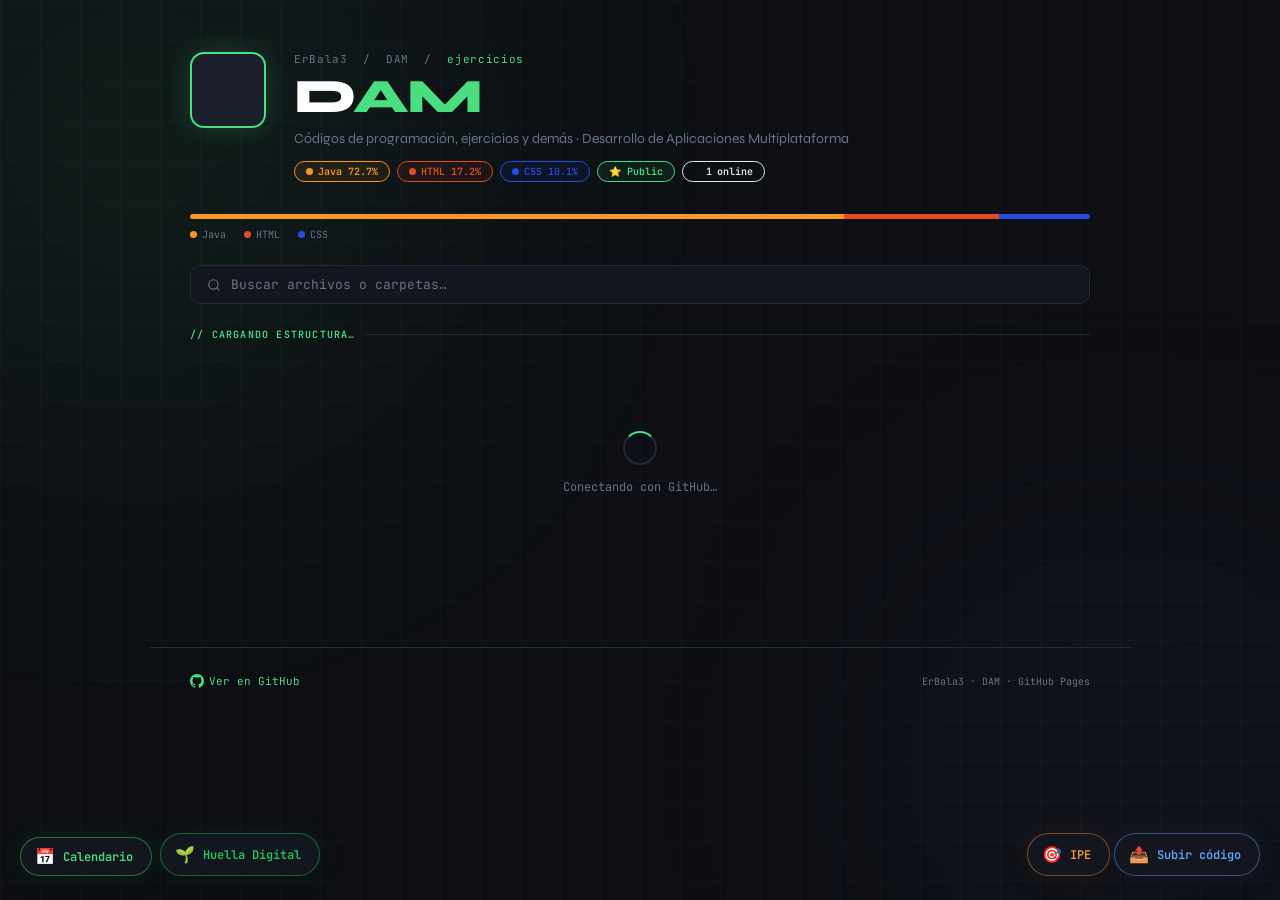
==== commit 5ff47ae4: "Refactor uploads tree and remove Python tree code Removed unused sections related to Python reposito" ====
--- a/index.html
+++ b/index.html
@@ -1596,18 +1596,7 @@
     </div>
   </div>
 
-  <div class="section-label" id="uploads-label">// 📤 ejercicios subidos (compartido con la otra web)</div>
-  <div class="tree" id="uploads-tree-root">
-    <div class="loading-wrap"><div class="spinner"></div><span>Cargando…</span></div>
-  </div>
-
-  <div class="section-label" id="python-tree-label" style="display:flex;align-items:center;gap:8px;">
-    <span id="python-tree-label-text" style="flex:1;">// 🐍 repositorio ErBala3/python · cargando…</span>
-    <button id="python-tree-refresh" title="Actualizar ahora" style="background:none;border:1px solid var(--border);color:var(--muted);font-size:11px;padding:3px 9px;border-radius:6px;cursor:pointer;font-family:'JetBrains Mono',monospace;">🔄 Actualizar</button>
-  </div>
-  <div class="tree" id="python-tree-root">
-    <div class="loading-wrap"><div class="spinner"></div><span>Conectando con ErBala3/python…</span></div>
-  </div>
+  <div class="tree" id="uploads-tree-root"></div>
 </main>
 
 <footer>
@@ -2262,12 +2251,6 @@
   if(!r.ok)throw new Error(`GitHub API ${r.status}`);
   return r.json();
 }
-async function apiFetchGeneric(owner, repo, branch, path){
-  const url = `https://api.github.com/repos/${owner}/${repo}/contents${path ? '/' + path : ''}?ref=${branch}`;
-  const r = await fetch(url, {headers:{Accept:'application/vnd.github.v3+json'}});
-  if(!r.ok) throw new Error(`GitHub API ${r.status}`);
-  return r.json();
-}
 function highlight(code,lang){
   const esc=s=>s.replace(/&/g,'&amp;').replace(/</g,'&lt;').replace(/>/g,'&gt;');
   let s=esc(code);
@@ -2343,53 +2326,6 @@
   wrap.appendChild(header);wrap.appendChild(children);return wrap;
 }
 
-// ---- Árbol en vivo del repositorio ErBala3/python (lee directo de la API de GitHub, tal cual está el repo) ----
-function renderPyFile(item, delay=0){
-  const el=document.createElement('div');el.className='tree-leaf';el.dataset.name=item.name.toLowerCase();el.style.animationDelay=`${delay}ms`;
-  const lang=getLang(item.name);
-  el.innerHTML=`<span class="tree-icon" style="font-size:14px">${getIcon(item)}</span><span class="leaf-name">${item.name}</span>${lang!=='other'?`<span class="fbadge ${lang}">${lang.toUpperCase()}</span>`:''}`;
-  el.addEventListener('click',()=>openFile(item));return el;
-}
-function renderPyFolder(item, delay=0){
-  const wrap=document.createElement('div');wrap.className='tree-item';wrap.dataset.name=item.name.toLowerCase();wrap.style.animationDelay=`${delay}ms`;
-  const uid=`py-${Math.random().toString(36).slice(2)}`;
-  const header=document.createElement('div');header.className='tree-header';
-  header.innerHTML=`<span class="tree-icon">${getIcon(item)}</span><span class="tree-name">${item.name}</span><div class="tree-meta"><span class="fbadge dir">carpeta</span><span class="count-pill" id="${uid}">…</span><span class="chevron">▶</span></div>`;
-  const children=document.createElement('div');children.className='tree-children';let loaded=false;
-  header.addEventListener('click',async()=>{
-    const chv=header.querySelector('.chevron');const open=children.classList.toggle('open');chv.classList.toggle('open',open);
-    if(open&&!loaded){loaded=true;children.innerHTML=`<div class="sub-loading"><div class="sub-spinner"></div><span>Cargando ${item.name}…</span></div>`;
-      try{
-        const contents=await apiFetchGeneric('ErBala3','python','main',item.path);
-        children.innerHTML='';
-        const sorted=sortI(contents);
-        const pill=document.getElementById(uid); if(pill) pill.textContent=`${sorted.length} items`;
-        sorted.forEach((child,i)=>children.appendChild(child.type==='dir'?renderPyFolder(child,i*35):renderPyFile(child,i*35)));
-      } catch(e){ children.innerHTML=`<div class="error-box">Error cargando ${item.name}: ${e.message}</div>`; }
-    }
-  });
-  wrap.appendChild(header);wrap.appendChild(children);return wrap;
-}
-async function initPythonTree(){
-  const root=document.getElementById('python-tree-root'), label=document.getElementById('python-tree-label-text');
-  if(!root) return;
-  try{
-    const items=await apiFetchGeneric('ErBala3','python','main','');
-    root.innerHTML='';
-    const sorted=sortI(items);
-    if(label) label.textContent=`// 🐍 repositorio ErBala3/python · ${sorted.length} elemento${sorted.length!==1?'s':''} · haz click para expandir`;
-    sorted.forEach((item,i)=>root.appendChild(item.type==='dir'?renderPyFolder(item,i*55):renderPyFile(item,i*55)));
-  } catch(e){
-    if(label) label.textContent='// error al cargar ErBala3/python';
-    root.innerHTML=`<div class="error-box">❌ No se pudo conectar con ErBala3/python.<br><br><strong>Error:</strong> ${e.message}</div>`;
-  }
-}
-document.getElementById('python-tree-refresh')?.addEventListener('click', () => {
-  const root=document.getElementById('python-tree-root');
-  if(root) root.innerHTML='<div class="loading-wrap"><div class="spinner"></div><span>Actualizando…</span></div>';
-  initPythonTree();
-});
-setInterval(() => { initPythonTree(); }, 300000); // refresco automático cada 5 minutos, sin recargar la página
 
 function normalize(s){ return s.toLowerCase().normalize('NFD').replace(/[\u0300-\u036f]/g,''); }
 
@@ -2454,86 +2390,66 @@
 }
 
 // ---- Árbol persistente de "Ejercicios subidos" (Firebase), visible siempre, sin necesidad de buscar ----
+
+// ---- Árbol de carpetas y archivos (misma estructura que la pestaña Ejercicios de la otra web) ----
+const _collator = new Intl.Collator('es', {numeric:true, sensitivity:'base'});
+const _openUp = new Set();
 function buildUploadsTreeData(files){
   const root = { children:{}, files:[] };
   files.forEach(f => {
     const carpeta = (f.carpeta && f.carpeta !== '/') ? f.carpeta : '';
-    const parts = carpeta ? carpeta.split('/').filter(Boolean) : [];
     let node = root;
-    parts.forEach(p => {
-      node.children[p] = node.children[p] || { children:{}, files:[] };
-      node = node.children[p];
-    });
+    carpeta.split('/').filter(Boolean).forEach(p => { node = node.children[p] = node.children[p] || { children:{}, files:[] }; });
     node.files.push(f);
   });
   return root;
 }
-function countUploadsFiles(node){
-  let c = node.files.length;
-  Object.values(node.children).forEach(ch => c += countUploadsFiles(ch));
-  return c;
-}
-function renderUploadsFolder(node, name, path){
-  const wrap = document.createElement('div'); wrap.className = 'tree-item';
-  const uid = `up-${Math.random().toString(36).slice(2)}`;
-  const total = countUploadsFiles(node);
-  const header = document.createElement('div'); header.className = 'tree-header';
-  header.innerHTML = `<span class="tree-icon">📁</span><span class="tree-name">${name}</span><div class="tree-meta"><span class="fbadge dir">carpeta</span><span class="count-pill" id="${uid}">${total} items</span><button data-role="up-del-folder" title="Eliminar carpeta y su contenido" style="background:none;border:none;color:var(--muted);font-size:13px;padding:2px 6px;border-radius:6px;cursor:pointer;">🗑️</button><span class="chevron">▶</span></div>`;
-  const children = document.createElement('div'); children.className = 'tree-children';
-  fillUploadsChildren(children, node, path);
-  header.addEventListener('click', (e) => {
-    if(e.target.closest('[data-role="up-del-folder"]')) return;
-    const open = children.classList.toggle('open');
-    header.querySelector('.chevron').classList.toggle('open', open);
+function countUploadsFiles(n){ return n.files.length + Object.values(n.children).reduce((a,c)=>a+countUploadsFiles(c),0); }
+function fillUploadsChildren(container, node, parentPath){
+  Object.keys(node.children).sort(_collator.compare).forEach(name => {
+    const path = parentPath ? parentPath + '/' + name : name;
+    const total = countUploadsFiles(node.children[name]);
+    const wrap = document.createElement('div'); wrap.className = 'tree-item';
+    const header = document.createElement('div'); header.className = 'tree-header';
+    const isOpen = _openUp.has(path);
+    header.innerHTML = `<span class="tree-icon">📁</span><span class="tree-name">${name}</span><div class="tree-meta"><span class="count-pill">${total} items</span><button data-role="up-del-folder" title="Eliminar carpeta y su contenido" style="background:none;border:none;color:var(--muted);font-size:13px;padding:2px 6px;border-radius:6px;cursor:pointer;">🗑️</button><span class="chevron${isOpen?' open':''}">▶</span></div>`;
+    const children = document.createElement('div'); children.className = 'tree-children' + (isOpen ? ' open' : '');
+    fillUploadsChildren(children, node.children[name], path);
+    header.addEventListener('click', (e) => {
+      if(e.target.closest('[data-role="up-del-folder"]')) return;
+      const open = children.classList.toggle('open');
+      header.querySelector('.chevron').classList.toggle('open', open);
+      open ? _openUp.add(path) : _openUp.delete(path);
+    });
+    header.querySelector('[data-role="up-del-folder"]').addEventListener('click', async (e) => {
+      e.stopPropagation();
+      if(!confirm(`¿Eliminar la carpeta "${name}" y sus ${total} archivo${total!==1?'s':''}? Esta acción no se puede deshacer.`)) return;
+      const toDelete = _allArchivos.filter(f => (f.carpeta||'') === path || (f.carpeta||'').startsWith(path + '/'));
+      try{ await Promise.all(toDelete.map(f => deleteDoc(doc(_db,'Codigo','Codigos','Archivos', f._docId)))); }
+      catch(err){ alert('No se pudieron eliminar algunos archivos: ' + err.message); }
+    });
+    wrap.appendChild(header); wrap.appendChild(children); container.appendChild(wrap);
   });
-  header.querySelector('[data-role="up-del-folder"]').addEventListener('click', async (e) => {
-    e.stopPropagation();
-    if(!confirm(`¿Eliminar la carpeta "${name}" y sus ${total} archivo${total!==1?'s':''}? Esta acción no se puede deshacer.`)) return;
-    const toDelete = _allArchivos.filter(f => (f.carpeta||'') === path || (f.carpeta||'').startsWith(path + '/'));
-    try{
-      await Promise.all(toDelete.map(f => deleteDoc(doc(_db,'Codigo','Codigos','Archivos', f._docId))));
-    } catch(err){ alert('No se pudieron eliminar algunos archivos: ' + err.message); }
+  node.files.slice().sort((a,b)=>_collator.compare(a.name,b.name)).forEach(f => {
+    const el = document.createElement('div'); el.className = 'tree-leaf';
+    const lang = f.lang || getLang(f.name);
+    el.style.display = 'flex'; el.style.alignItems = 'center';
+    el.innerHTML = `<span class="tree-icon" style="font-size:14px">${ICONS[getExt(f.name)]||'📄'}</span><span class="leaf-name">${f.name}</span>${lang!=='other'?`<span class="fbadge ${lang}">${lang.toUpperCase()}</span>`:''}<button data-role="up-del-file" title="Eliminar archivo" style="margin-left:auto;background:none;border:none;color:var(--muted);font-size:13px;padding:4px 6px;border-radius:6px;cursor:pointer;">🗑️</button>`;
+    el.addEventListener('click', (e) => { if(!e.target.closest('[data-role="up-del-file"]')) openFileFromFirebase(f); });
+    el.querySelector('[data-role="up-del-file"]').addEventListener('click', async (e) => {
+      e.stopPropagation();
+      if(!confirm(`¿Eliminar "${f.name}"? Esta acción no se puede deshacer.`)) return;
+      try{ await deleteDoc(doc(_db,'Codigo','Codigos','Archivos', f._docId)); }
+      catch(err){ alert('No se pudo eliminar: ' + err.message); }
+    });
+    container.appendChild(el);
   });
-  wrap.appendChild(header); wrap.appendChild(children);
-  return wrap;
-}
-function renderUploadsFile(f){
-  const el = document.createElement('div'); el.className = 'tree-leaf'; el.dataset.name = f.name.toLowerCase();
-  const lang = f.lang || getLang(f.name);
-  el.style.display = 'flex'; el.style.alignItems = 'center';
-  el.innerHTML = `<span class="tree-icon" style="font-size:14px">${ICONS[getExt(f.name)]||'📄'}</span><span class="leaf-name">${f.name}</span>${lang!=='other'?`<span class="fbadge ${lang}">${lang.toUpperCase()}</span>`:''}<button data-role="up-del-file" title="Eliminar archivo" style="margin-left:auto;background:none;border:none;color:var(--muted);font-size:13px;padding:4px 6px;border-radius:6px;cursor:pointer;">🗑️</button>`;
-  el.addEventListener('click', (e) => {
-    if(e.target.closest('[data-role="up-del-file"]')) return;
-    openFileFromFirebase(f);
-  });
-  el.querySelector('[data-role="up-del-file"]').addEventListener('click', async (e) => {
-    e.stopPropagation();
-    if(!confirm(`¿Eliminar "${f.name}"? Esta acción no se puede deshacer.`)) return;
-    try{ await deleteDoc(doc(_db,'Codigo','Codigos','Archivos', f._docId)); }
-    catch(err){ alert('No se pudo eliminar: ' + err.message); }
-  });
-  return el;
-}
-function fillUploadsChildren(container, node, parentPath){
-  Object.keys(node.children).sort((a,b)=>a.localeCompare(b,'es')).forEach(name => {
-    const fullPath = parentPath ? parentPath + '/' + name : name;
-    container.appendChild(renderUploadsFolder(node.children[name], name, fullPath));
-  });
-  node.files.slice().sort((a,b)=>a.name.localeCompare(b.name,'es')).forEach(f => container.appendChild(renderUploadsFile(f)));
 }
 function renderUploadsTree(){
   const root = document.getElementById('uploads-tree-root');
-  const label = document.getElementById('uploads-label');
   if(!root) return;
-  if(!_allArchivos.length){
-    root.innerHTML = `<div style="font-family:'JetBrains Mono',monospace;font-size:11.5px;color:#64748b;padding:16px 0;">Todavía no hay ejercicios subidos.</div>`;
-    if(label) label.textContent = '// 📤 ejercicios subidos (compartido con la otra web)';
-    return;
-  }
-  const data = buildUploadsTreeData(_allArchivos);
   root.innerHTML = '';
-  fillUploadsChildren(root, data, '');
-  if(label) label.textContent = `// 📤 ejercicios subidos · ${_allArchivos.length} archivo${_allArchivos.length!==1?'s':''} (compartido con la otra web)`;
+  fillUploadsChildren(root, buildUploadsTreeData(_allArchivos), '');
 }
 
 function openFileFromFirebase(f){
@@ -2571,7 +2487,6 @@
     root.innerHTML=`<div class="error-box">❌ No se pudo conectar con el repositorio.<br><br><strong>Error:</strong> ${e.message}</div>`;
   }
   initArchivos().catch(e => console.warn('Firebase códigos:', e));
-  initPythonTree().catch(e => console.warn('Árbol ErBala3/python:', e));
 }
 
 /* ══ Upload modal ══ */
